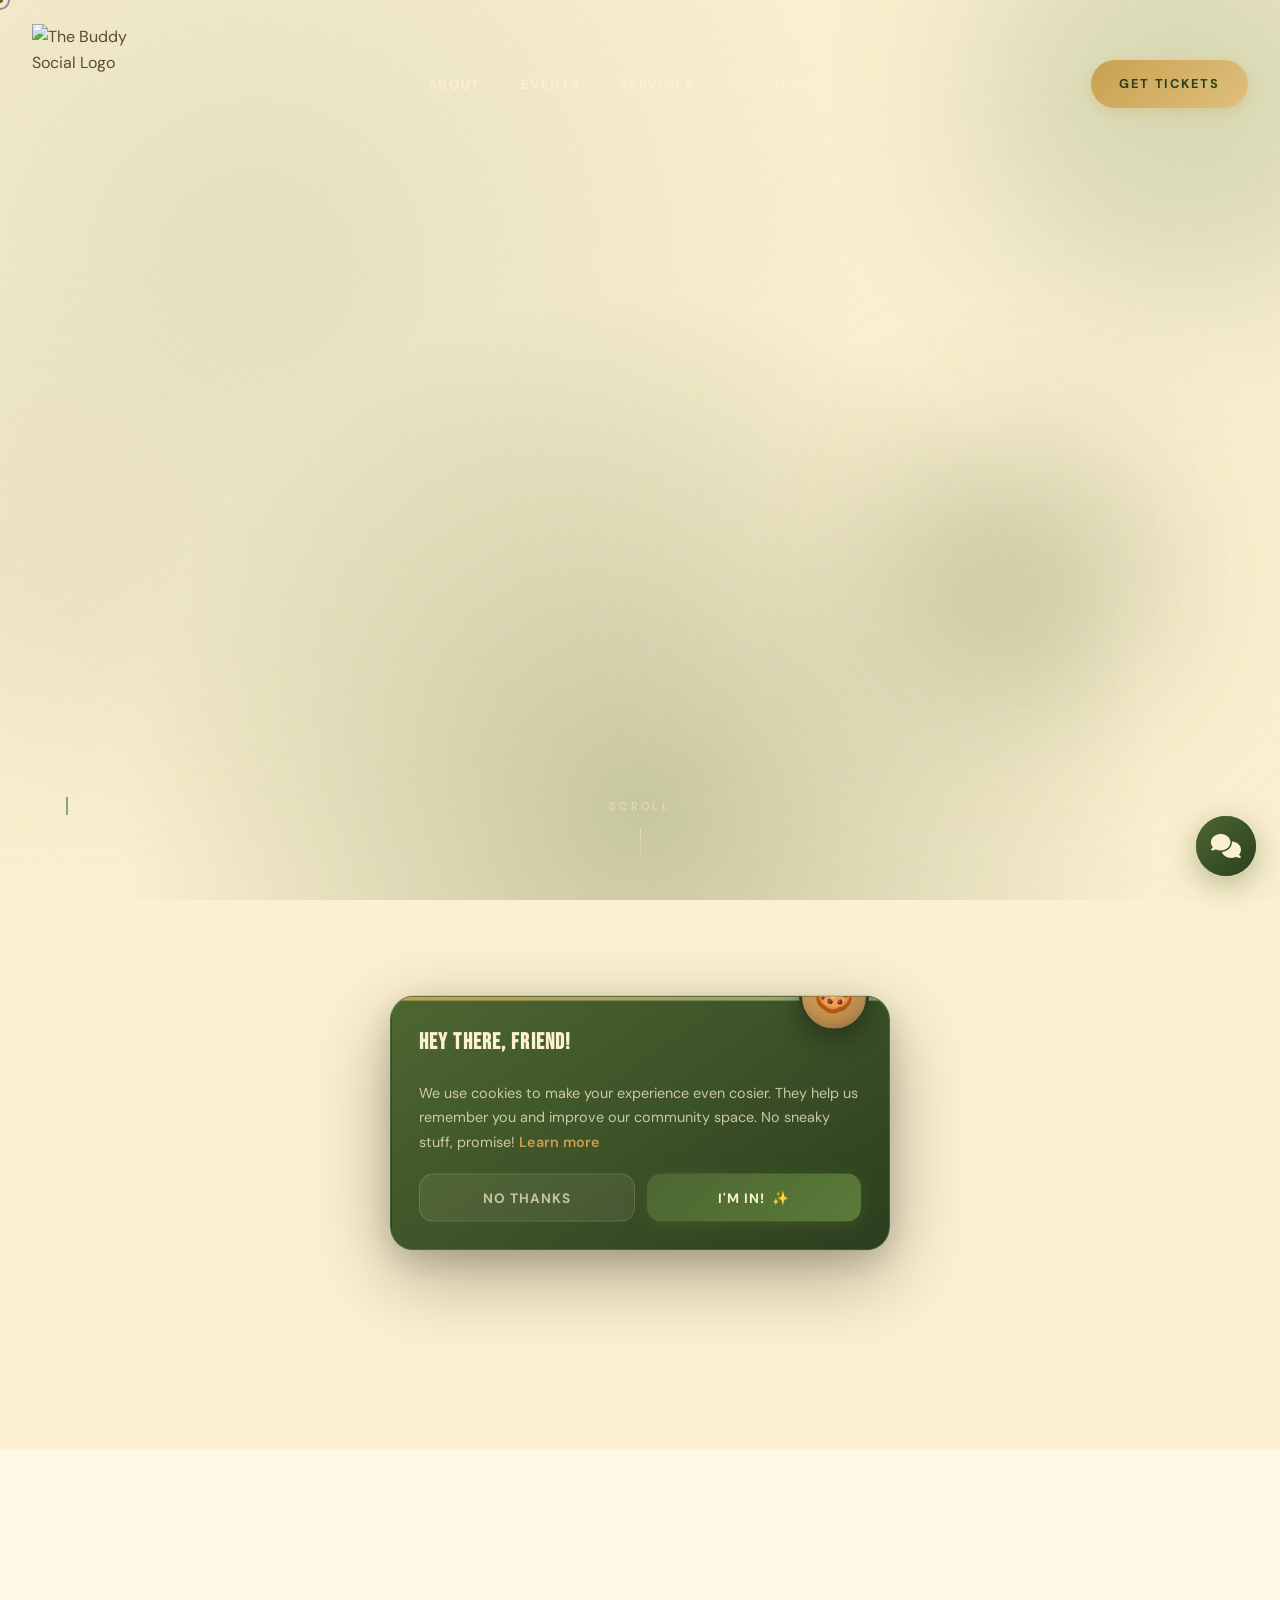
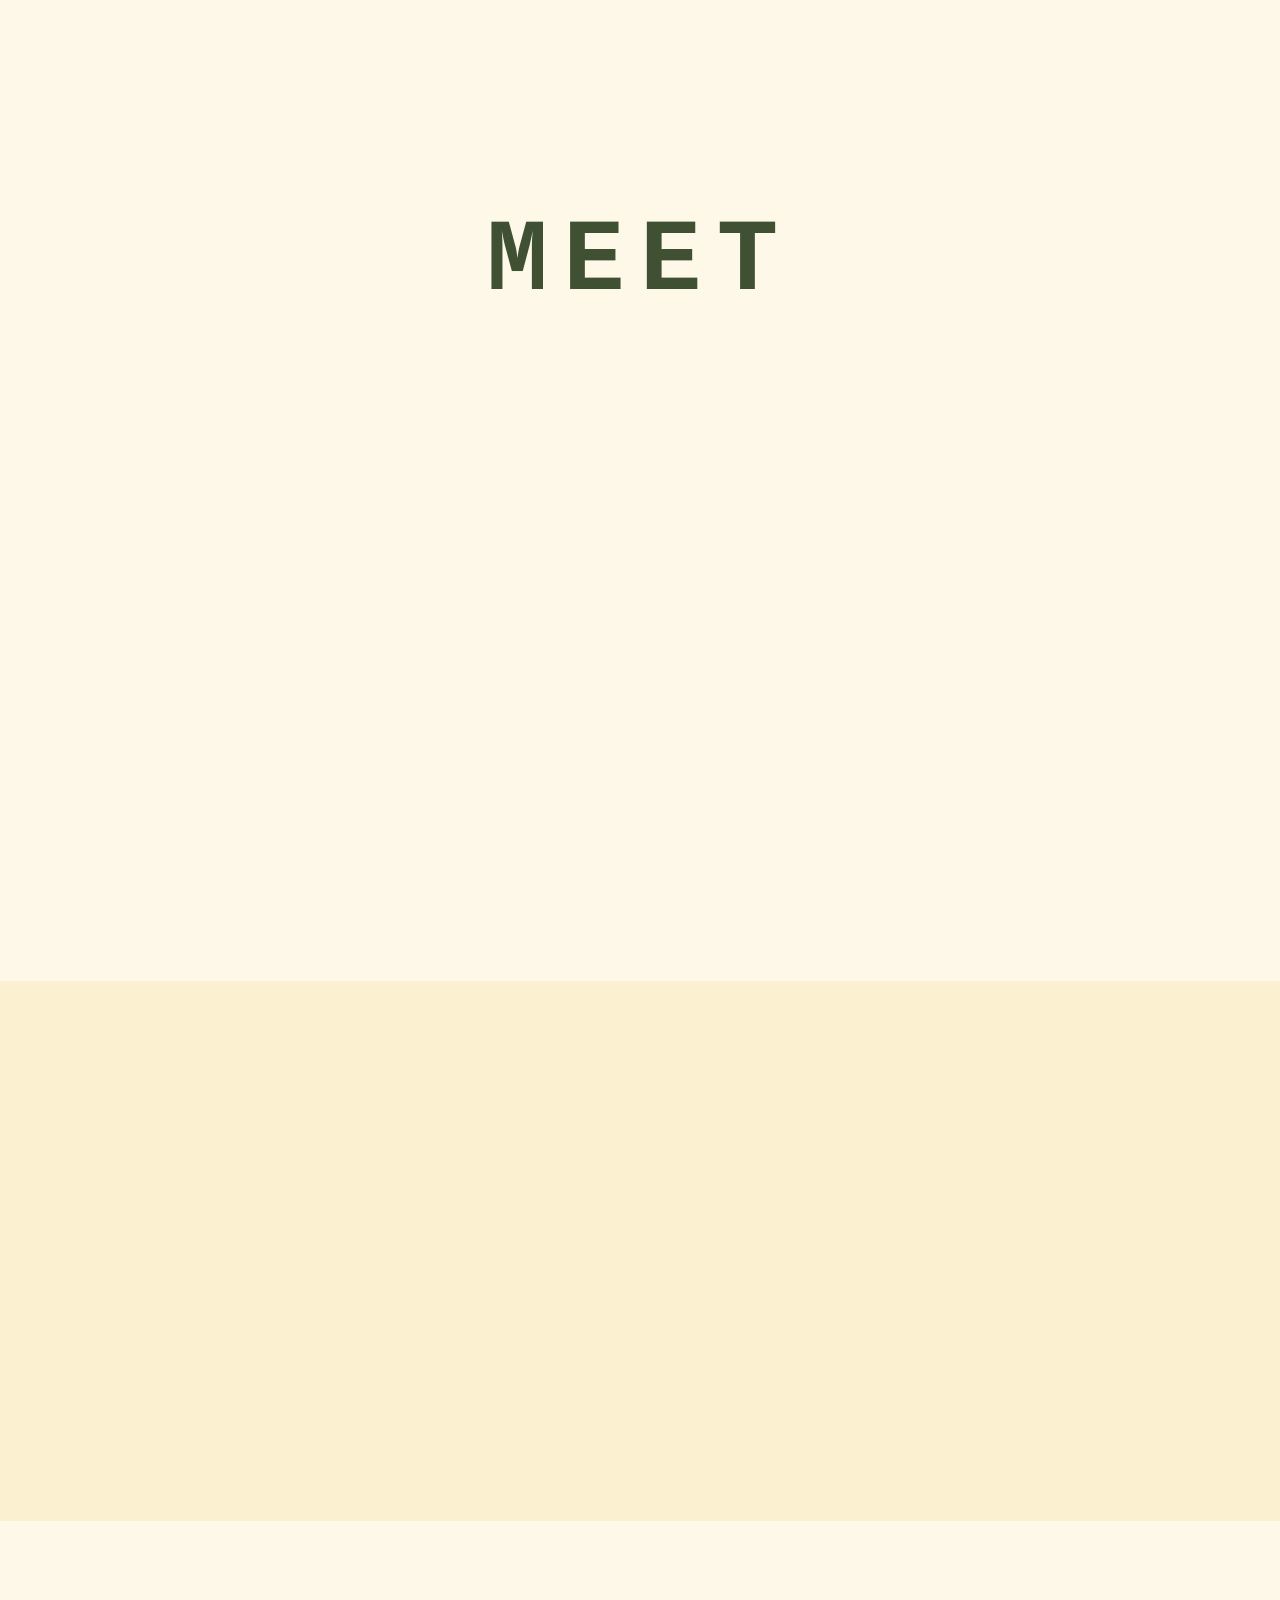
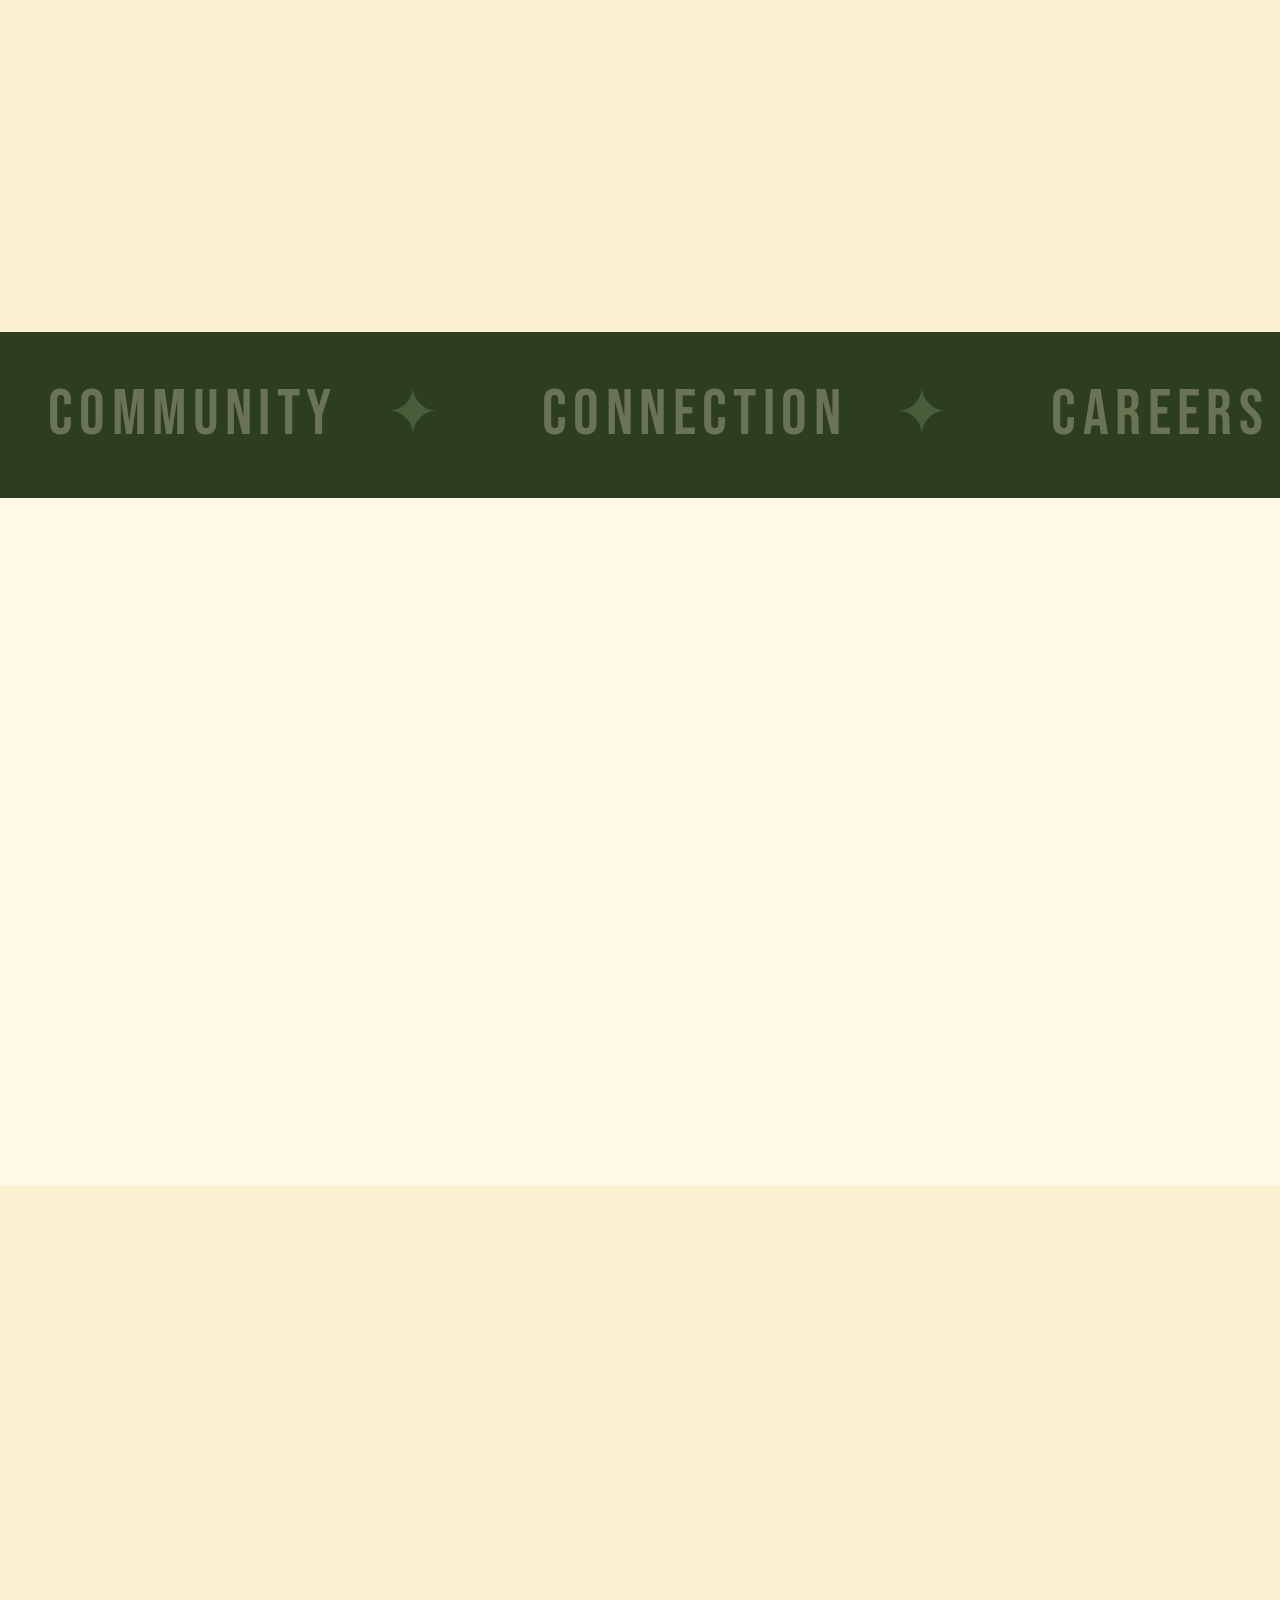
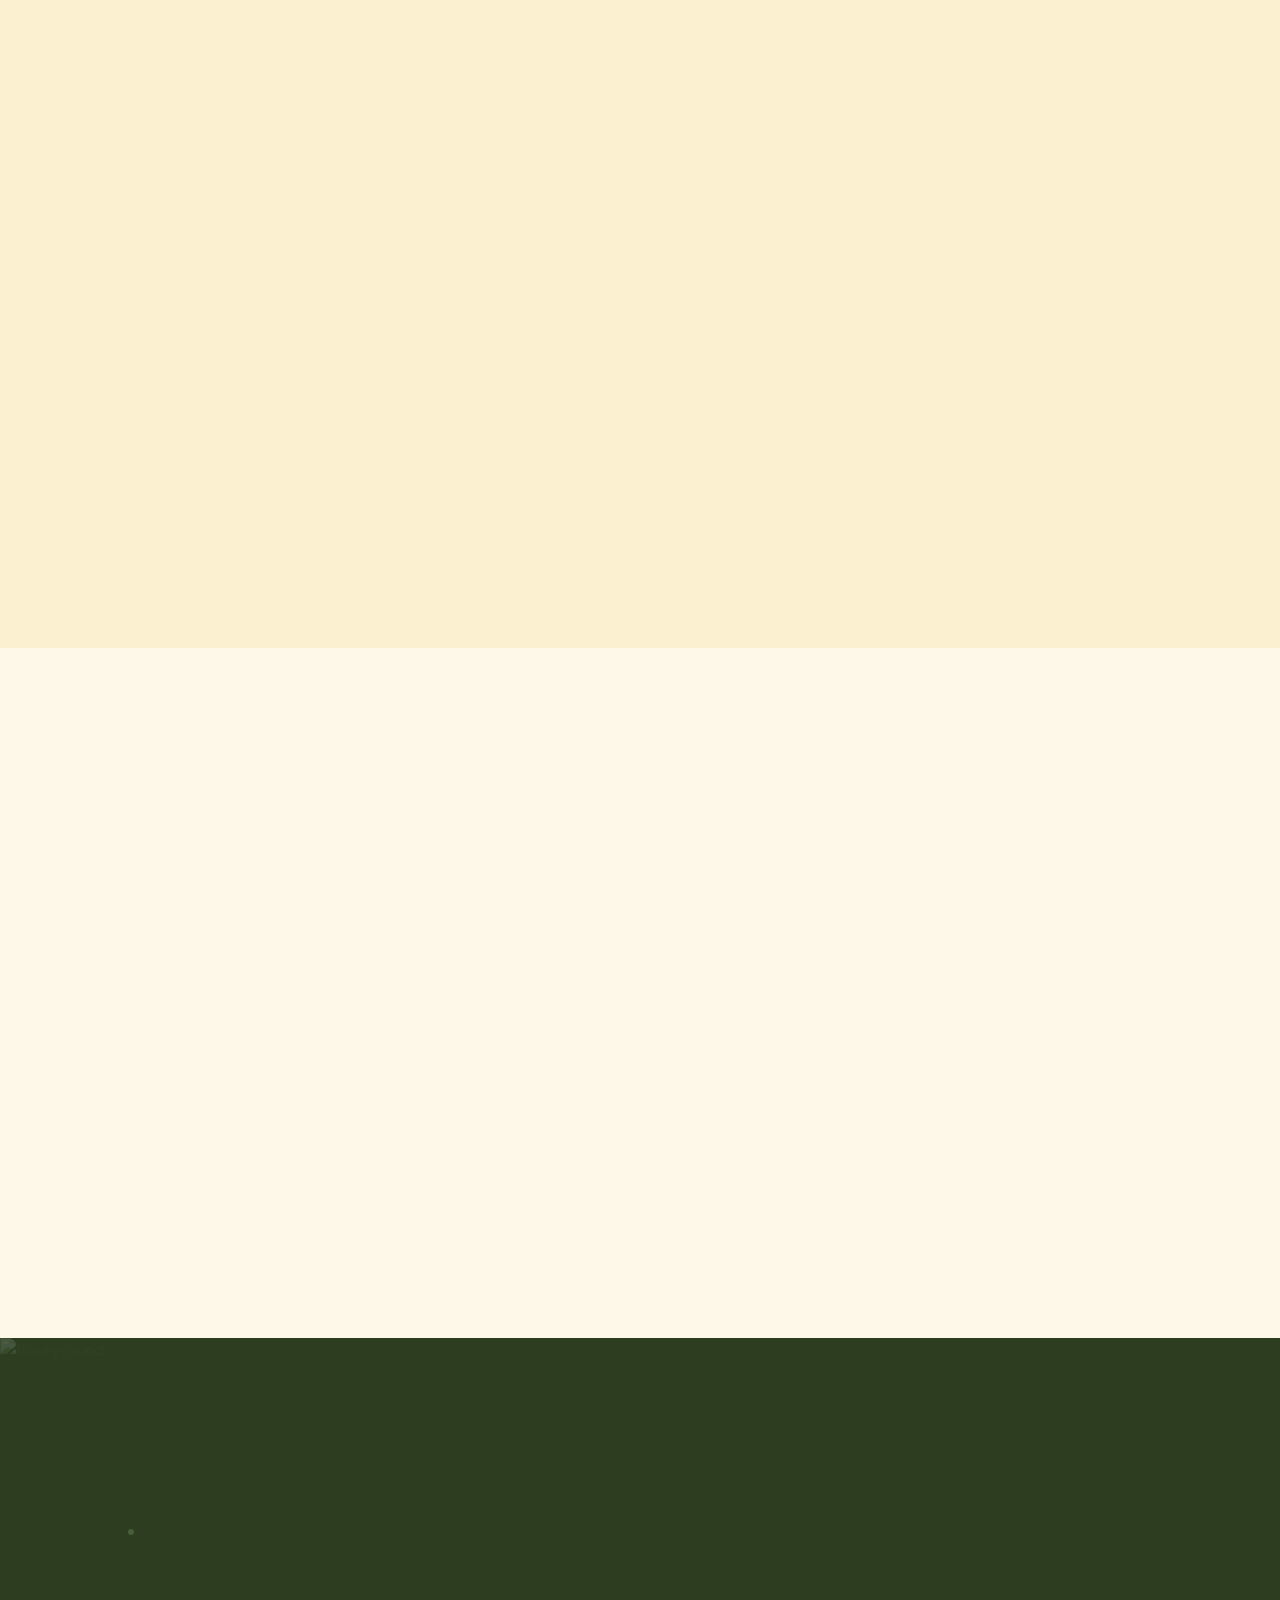
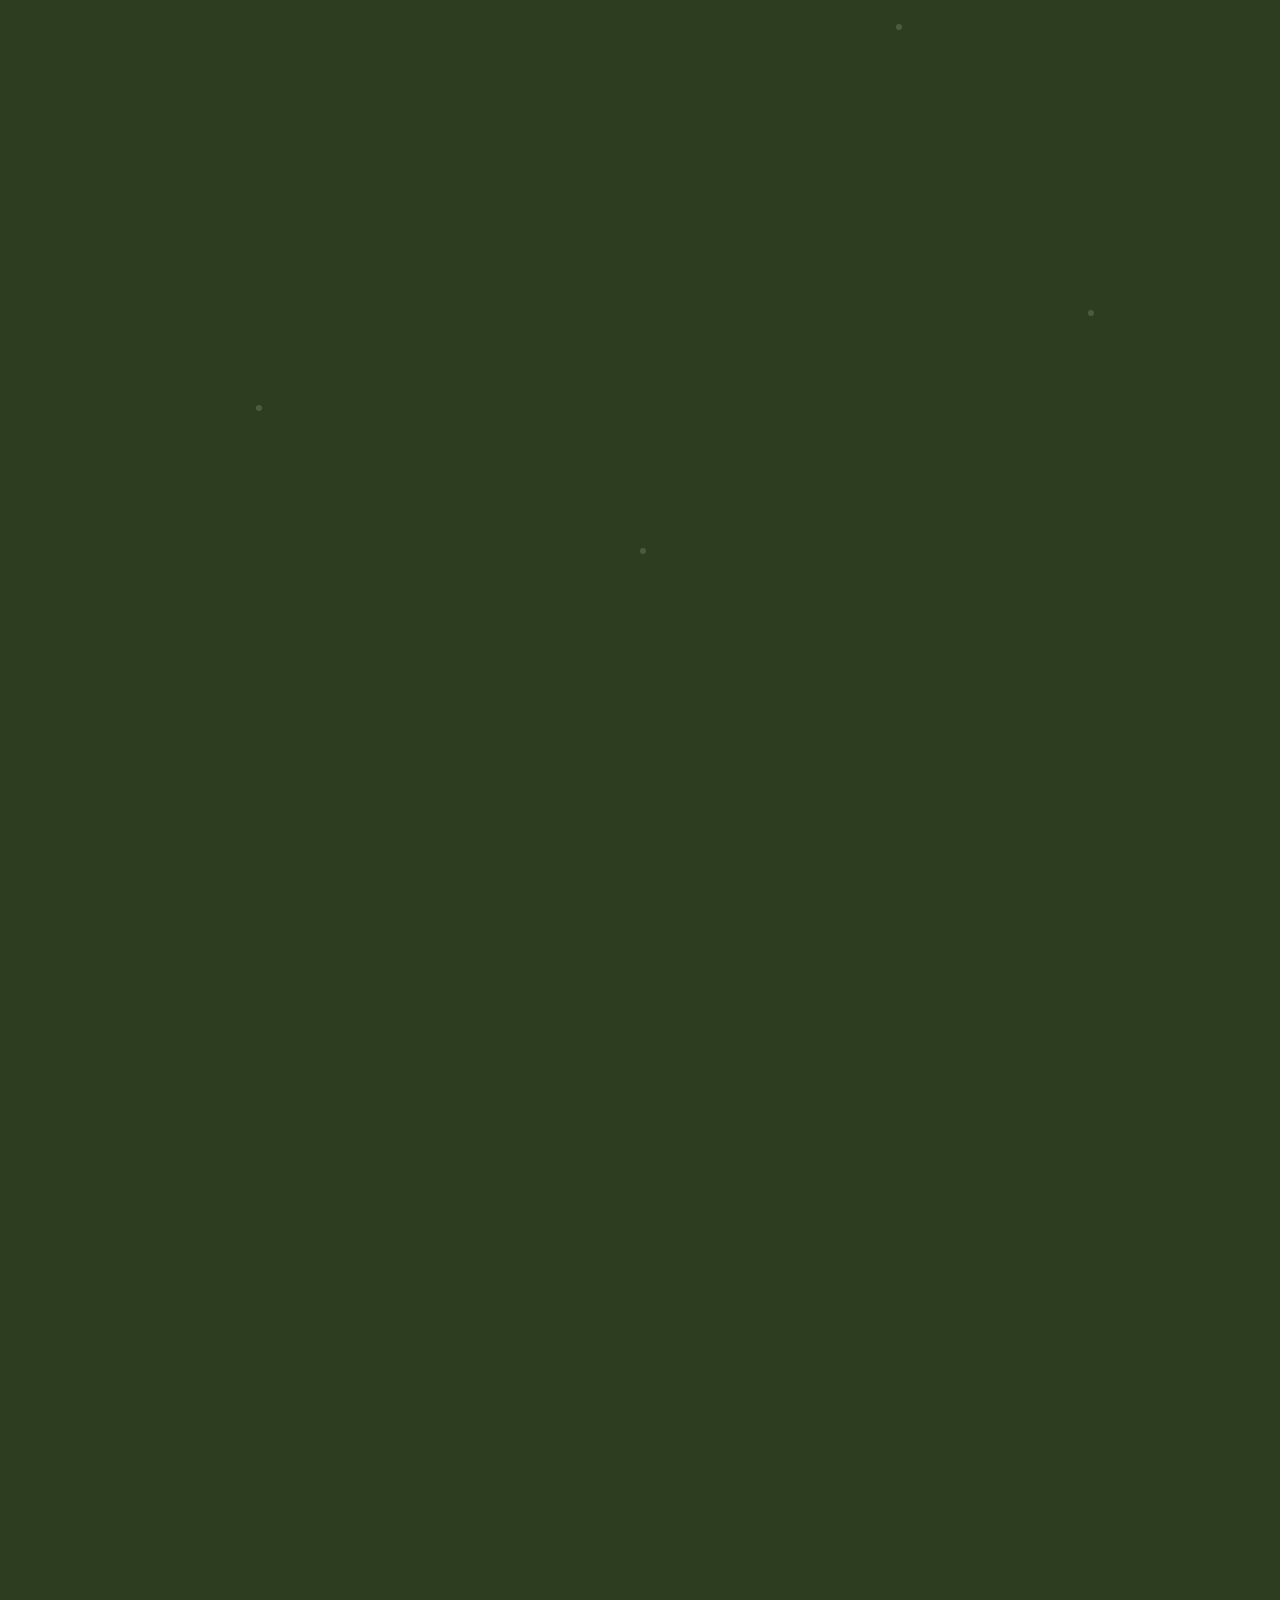
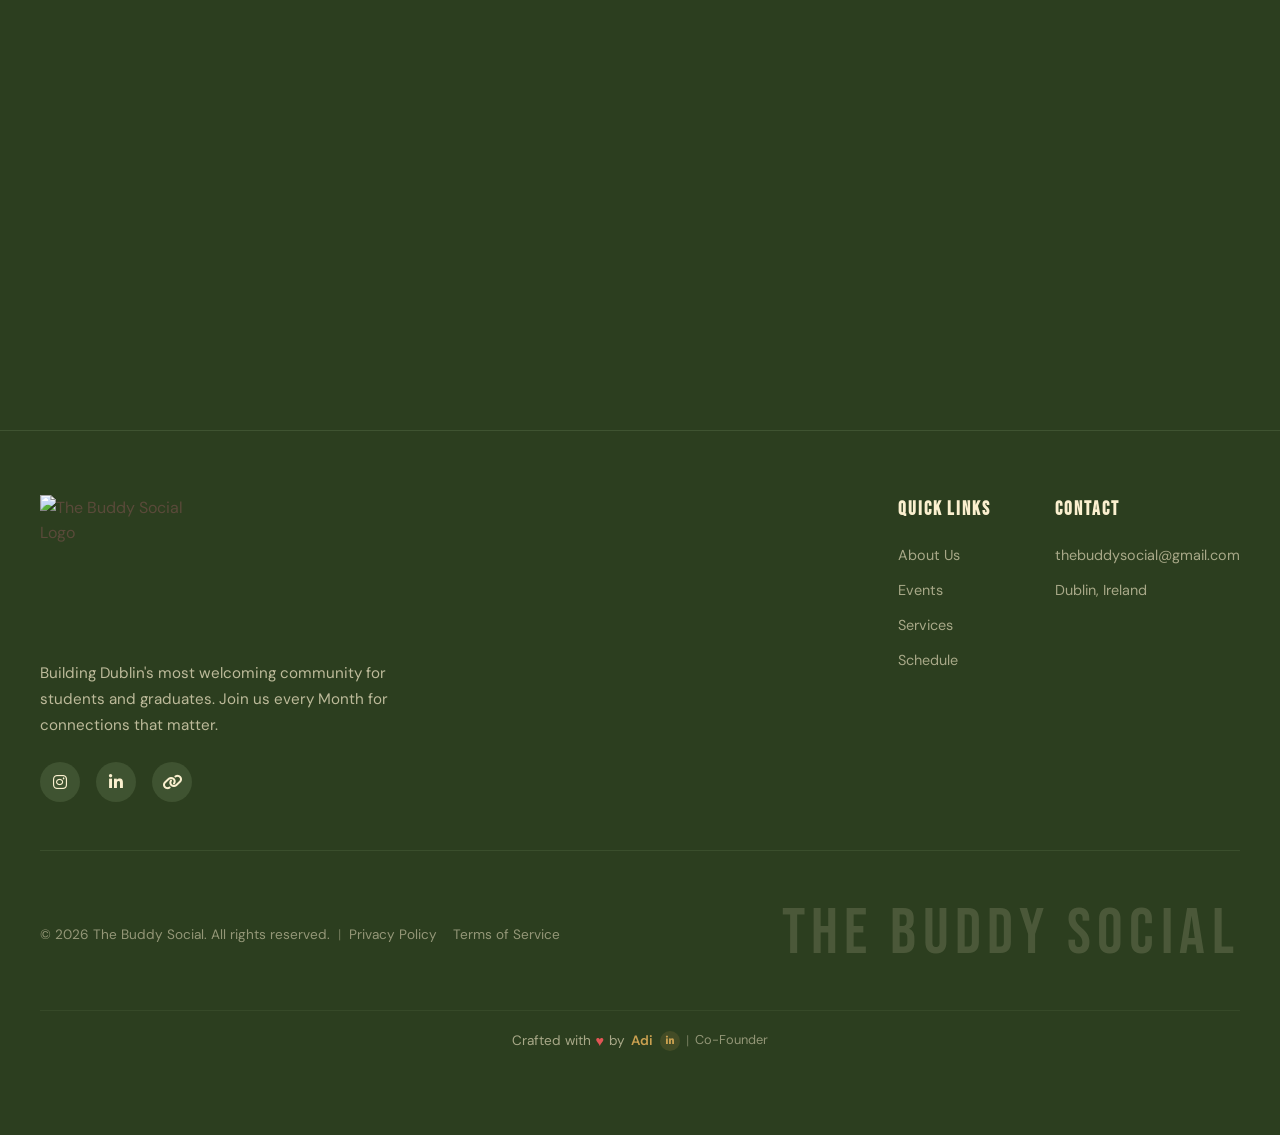
==== netlify-deploy/index.html @ c85bfa76 "## The Buddy Social Website Updates Complete! 🎉 ### ✅ New Event Updated - **Ireland 101: The Newcome" ====
<!DOCTYPE html>
<html lang="en">
<head>
  <meta charset="UTF-8">
  <meta name="viewport" content="width=device-width, initial-scale=1.0">
  <title>The Buddy Social | Dublin's Community for Students & Graduates</title>
  <meta name="description" content="Monthly events connecting students, graduates, and early-career professionals in Dublin. Join our cosy community space.">
  
  <!-- Favicon -->
  <link rel="icon" type="image/svg+xml" href="data:image/svg+xml,%3Csvg xmlns='http://www.w3.org/2000/svg' viewBox='0 0 100 100'%3E%3Crect width='100' height='100' rx='20' fill='%23fbf0cf'/%3E%3Ctext x='50' y='38' text-anchor='middle' font-family='Arial Black, sans-serif' font-size='22' font-weight='900' fill='%234d6731'%3ETHE%3C/text%3E%3Ctext x='50' y='60' text-anchor='middle' font-family='Arial Black, sans-serif' font-size='24' font-weight='900' fill='%234d6731'%3EBUDDY%3C/text%3E%3Ctext x='50' y='82' text-anchor='middle' font-family='Georgia, serif' font-style='italic' font-size='20' fill='%238ba77a'%3ESocial%3C/text%3E%3C/svg%3E">
  <link rel="apple-touch-icon" href="data:image/svg+xml,%3Csvg xmlns='http://www.w3.org/2000/svg' viewBox='0 0 100 100'%3E%3Crect width='100' height='100' rx='20' fill='%23fbf0cf'/%3E%3Ctext x='50' y='38' text-anchor='middle' font-family='Arial Black, sans-serif' font-size='22' font-weight='900' fill='%234d6731'%3ETHE%3C/text%3E%3Ctext x='50' y='60' text-anchor='middle' font-family='Arial Black, sans-serif' font-size='24' font-weight='900' fill='%234d6731'%3EBUDDY%3C/text%3E%3Ctext x='50' y='82' text-anchor='middle' font-family='Georgia, serif' font-style='italic' font-size='20' fill='%238ba77a'%3ESocial%3C/text%3E%3C/svg%3E">
  
  <!-- Preconnect to critical origins -->
  <link rel="preconnect" href="https://fonts.googleapis.com">
  <link rel="preconnect" href="https://fonts.gstatic.com" crossorigin>
  <link rel="preconnect" href="https://customer-assets.emergentagent.com" crossorigin>
  <link rel="preconnect" href="https://cdnjs.cloudflare.com" crossorigin>
  
  <!-- Preload LCP image (loading screen logo) -->
  <link rel="preload" as="image" href="https://customer-assets.emergentagent.com/job_access-tester-5/artifacts/xezg7dgx_TBS_NoBG_Cream.png" fetchpriority="high">
  
  <!-- Fonts with display=swap (already in URL) -->
  <link href="https://fonts.googleapis.com/css2?family=Bebas+Neue&family=Playfair+Display:ital,wght@0,400;0,600;1,400&family=DM+Sans:wght@400;500;600;700&display=swap" rel="stylesheet">
  
  <!-- Font Awesome - load async, non-render-blocking -->
  <link rel="stylesheet" href="https://cdnjs.cloudflare.com/ajax/libs/font-awesome/6.5.1/css/all.min.css" media="print" onload="this.media='all'">
  <noscript><link rel="stylesheet" href="https://cdnjs.cloudflare.com/ajax/libs/font-awesome/6.5.1/css/all.min.css"></noscript>
  
  <!-- GSAP deferred to end of body -->
  
  <style>
    /* ========================================
       CSS VARIABLES & ROOT
    ======================================== */
    :root {
      --green-dark: #2c3e1f;
      --green: #4d6731;
      --green-hover: #5a7a3a;
      --green-light: #8ba77a;
      --cream: #fbf0cf;
      --cream-light: #fdf8e8;
      --cream-dark: #e8d5b5;
      --brown: #5a4a3a;
      --warm-gray: #7a6a5a;
      --gold: #c9a050;
      --gold-light: #dfc07d;
      
      --font-display: 'Bebas Neue', sans-serif;
      --font-accent: 'Playfair Display', serif;
      --font-body: 'DM Sans', sans-serif;
      
      --shadow-soft: 0 4px 30px rgba(77, 103, 49, 0.08);
      --shadow-medium: 0 8px 40px rgba(77, 103, 49, 0.12);
      --shadow-strong: 0 20px 60px rgba(77, 103, 49, 0.18);
      --shadow-premium: 0 25px 80px rgba(44, 62, 31, 0.25), 0 10px 30px rgba(0, 0, 0, 0.1);
      
      --transition-fast: 0.2s cubic-bezier(0.4, 0, 0.2, 1);
      --transition-medium: 0.4s cubic-bezier(0.4, 0, 0.2, 1);
      --transition-slow: 0.8s cubic-bezier(0.4, 0, 0.2, 1);
    }

    /* ========================================
       RESET & BASE
    ======================================== */
    *, *::before, *::after {
      margin: 0;
      padding: 0;
      box-sizing: border-box;
    }

    html {
      scroll-behavior: smooth;
      font-size: 16px;
    }

    body {
      font-family: var(--font-body);
      background: var(--cream);
      color: var(--brown);
      line-height: 1.6;
      overflow-x: hidden;
      -webkit-font-smoothing: antialiased;
      cursor: none;
    }

    /* ========================================
       CUSTOM CURSOR
    ======================================== */
    .cursor {
      position: fixed;
      width: 20px;
      height: 20px;
      border: 2px solid var(--green);
      border-radius: 50%;
      pointer-events: none;
      z-index: 10000;
      transition: transform 0.15s ease, width 0.3s ease, height 0.3s ease, border-color 0.3s ease;
      transform: translate(-50%, -50%);
      mix-blend-mode: difference;
    }

    .cursor-dot {
      position: fixed;
      width: 6px;
      height: 6px;
      background: var(--green);
      border-radius: 50%;
      pointer-events: none;
      z-index: 10001;
      transform: translate(-50%, -50%);
    }

    .cursor.hover {
      width: 50px;
      height: 50px;
      border-color: var(--green-light);
      background: rgba(77, 103, 49, 0.1);
    }

    .cursor.click {
      transform: translate(-50%, -50%) scale(0.8);
    }

    /* Hide custom cursor on mobile */
    @media (max-width: 768px) {
      .cursor, .cursor-dot { display: none; }
      body { cursor: auto; }
    }

    /* ========================================
       SCROLL PROGRESS BAR
    ======================================== */
    .scroll-progress {
      position: fixed;
      top: 0;
      left: 0;
      width: 0%;
      height: 4px;
      background: linear-gradient(90deg, var(--green), var(--green-light));
      z-index: 9998;
      transition: width 0.1s linear;
    }

    /* ========================================
       MAGNETIC BUTTON EFFECT
    ======================================== */
    .magnetic-wrap {
      display: inline-block;
      position: relative;
    }

    .magnetic-area {
      position: absolute;
      inset: -50px;
      z-index: 1;
    }

    img {
      max-width: 100%;
      height: auto;
      display: block;
    }

    a {
      text-decoration: none;
      color: inherit;
    }

    /* ========================================
       CUSTOM SCROLLBAR
    ======================================== */
    ::-webkit-scrollbar {
      width: 10px;
    }
    ::-webkit-scrollbar-track {
      background: var(--cream-light);
    }
    ::-webkit-scrollbar-thumb {
      background: var(--green-light);
      border-radius: 5px;
    }
    ::-webkit-scrollbar-thumb:hover {
      background: var(--green);
    }

    /* ========================================
       FLOATING BACKGROUND SHAPES
    ======================================== */
    .floating-shapes {
      position: fixed;
      inset: 0;
      pointer-events: none;
      z-index: 0;
      overflow: hidden;
    }

    .shape {
      position: absolute;
      border-radius: 50%;
      filter: blur(80px);
      opacity: 0.3;
      animation: floatShape 20s ease-in-out infinite;
    }

    .shape-1 {
      width: 400px;
      height: 400px;
      background: var(--green-light);
      top: -100px;
      right: -100px;
      animation-delay: 0s;
    }

    .shape-2 {
      width: 300px;
      height: 300px;
      background: var(--cream-dark);
      bottom: 20%;
      left: -100px;
      animation-delay: -5s;
    }

    .shape-3 {
      width: 250px;
      height: 250px;
      background: var(--green);
      top: 50%;
      right: 10%;
      animation-delay: -10s;
    }

    @keyframes floatShape {
      0%, 100% { transform: translate(0, 0) rotate(0deg); }
      25% { transform: translate(30px, -30px) rotate(90deg); }
      50% { transform: translate(-20px, 20px) rotate(180deg); }
      75% { transform: translate(10px, -10px) rotate(270deg); }
    }

    /* ========================================
       GLITCH TEXT EFFECT
    ======================================== */
    .glitch {
      position: relative;
    }

    .glitch::before,
    .glitch::after {
      content: attr(data-text);
      position: absolute;
      top: 0;
      left: 0;
      width: 100%;
      height: 100%;
      opacity: 0;
    }

    .glitch:hover::before {
      animation: glitch-1 0.3s linear infinite;
      color: var(--green-light);
      z-index: -1;
      opacity: 0.8;
    }

    .glitch:hover::after {
      animation: glitch-2 0.3s linear infinite;
      color: var(--cream);
      z-index: -2;
      opacity: 0.8;
    }

    @keyframes glitch-1 {
      0% { clip-path: inset(20% 0 60% 0); transform: translate(-3px, 0); }
      20% { clip-path: inset(60% 0 20% 0); transform: translate(3px, 0); }
      40% { clip-path: inset(40% 0 40% 0); transform: translate(-3px, 0); }
      60% { clip-path: inset(80% 0 10% 0); transform: translate(3px, 0); }
      80% { clip-path: inset(10% 0 80% 0); transform: translate(-3px, 0); }
      100% { clip-path: inset(20% 0 60% 0); transform: translate(3px, 0); }
    }

    @keyframes glitch-2 {
      0% { clip-path: inset(60% 0 20% 0); transform: translate(3px, 0); }
      20% { clip-path: inset(20% 0 60% 0); transform: translate(-3px, 0); }
      40% { clip-path: inset(80% 0 10% 0); transform: translate(3px, 0); }
      60% { clip-path: inset(40% 0 40% 0); transform: translate(-3px, 0); }
      80% { clip-path: inset(10% 0 80% 0); transform: translate(3px, 0); }
      100% { clip-path: inset(60% 0 20% 0); transform: translate(-3px, 0); }
    }

    /* ========================================
       3D TILT EFFECT FOR CARDS
    ======================================== */
    .tilt-card {
      transform-style: preserve-3d;
      perspective: 1000px;
    }

    .tilt-card-inner {
      transition: transform 0.5s ease;
      transform-style: preserve-3d;
    }

    .tilt-card .tilt-shine {
      position: absolute;
      inset: 0;
      background: linear-gradient(
        135deg,
        rgba(255, 255, 255, 0) 0%,
        rgba(255, 255, 255, 0.2) 50%,
        rgba(255, 255, 255, 0) 100%
      );
      opacity: 0;
      transition: opacity 0.5s ease;
      pointer-events: none;
      border-radius: inherit;
    }

    .tilt-card:hover .tilt-shine {
      opacity: 1;
    }

    /* ========================================
       RIPPLE CLICK EFFECT
    ======================================== */
    .ripple {
      position: absolute;
      border-radius: 50%;
      background: rgba(139, 167, 122, 0.4);
      transform: scale(0);
      animation: rippleEffect 0.6s linear;
      pointer-events: none;
    }

    @keyframes rippleEffect {
      to {
        transform: scale(4);
        opacity: 0;
      }
    }

    /* ========================================
       TEXT REVEAL ANIMATION
    ======================================== */
    .text-reveal {
      overflow: hidden;
    }

    .text-reveal-inner {
      display: inline-block;
      transform: translateY(100%);
      transition: transform 0.8s cubic-bezier(0.77, 0, 0.175, 1);
    }

    .text-reveal.active .text-reveal-inner {
      transform: translateY(0);
    }

    /* Staggered letter animation */
    .split-text .char {
      display: inline-block;
      opacity: 0;
      transform: translateY(50px) rotate(10deg);
    }

    .split-text.animate .char {
      animation: charReveal 0.6s cubic-bezier(0.68, -0.55, 0.265, 1.55) forwards;
    }

    @keyframes charReveal {
      to {
        opacity: 1;
        transform: translateY(0) rotate(0deg);
      }
    }

    /* ========================================
       MARQUEE TEXT
    ======================================== */
    .marquee-container {
      overflow: hidden;
      white-space: nowrap;
      padding: 2rem 0;
      background: var(--green-dark);
    }

    .marquee-content {
      display: inline-flex;
      animation: marquee 25s linear infinite;
    }

    .marquee-content span {
      font-family: var(--font-display);
      font-size: clamp(2rem, 6vw, 4rem);
      color: var(--cream);
      opacity: 0.3;
      padding: 0 3rem;
      text-transform: uppercase;
      letter-spacing: 0.1em;
    }

    .marquee-content span::after {
      content: '✦';
      margin-left: 3rem;
      color: var(--green-light);
    }

    @keyframes marquee {
      0% { transform: translateX(0); }
      100% { transform: translateX(-50%); }
    }

    .marquee-container:hover .marquee-content {
      animation-play-state: paused;
    }

    /* ========================================
       IMAGE ZOOM ON SCROLL
    ======================================== */
    .zoom-on-scroll {
      overflow: hidden;
    }

    .zoom-on-scroll img {
      transition: transform 1s cubic-bezier(0.25, 0.46, 0.45, 0.94);
    }

    /* ========================================
       LOADING SCREEN
    ======================================== */
    #loading-screen {
      position: fixed;
      inset: 0;
      z-index: 9999;
      background: var(--green-dark);
      display: flex;
      flex-direction: column;
      align-items: center;
      justify-content: center;
      transition: opacity 0.6s ease, visibility 0.6s ease;
    }

    #loading-screen.hidden {
      opacity: 0;
      visibility: hidden;
    }

    #loading-logo-container {
      position: relative;
      width: 280px;
      height: auto;
      margin-bottom: 2rem;
    }

    #loading-logo-gray {
      width: 100%;
      height: auto;
      object-fit: contain;
      filter: grayscale(1) brightness(0.4);
    }

    #loading-logo-color {
      position: absolute;
      top: 0;
      left: 0;
      width: 100%;
      height: auto;
      object-fit: contain;
      clip-path: inset(100% 0 0 0);
      animation: logoReveal 1s ease-out forwards;
    }

    @keyframes logoReveal {
      to { clip-path: inset(0 0 0 0); }
    }

    #loading-text {
      font-family: var(--font-display);
      font-size: 1.2rem;
      letter-spacing: 0.4em;
      color: var(--cream);
      margin-bottom: 1.5rem;
      opacity: 0.8;
    }

    #loading-bar-container {
      width: 200px;
      height: 3px;
      background: rgba(251, 240, 207, 0.2);
      border-radius: 3px;
      overflow: hidden;
    }

    #loading-bar {
      height: 100%;
      width: 0%;
      background: linear-gradient(90deg, var(--green-light), var(--cream));
      border-radius: 3px;
      animation: loadingProgress 1s ease-out forwards;
    }

    @keyframes loadingProgress {
      to { width: 100%; }
    }

    /* ========================================
       MAIN CONTENT
    ======================================== */
    #main-content {
      opacity: 0;
      transition: opacity 0.8s ease;
    }

    #main-content.visible {
      opacity: 1;
    }

    /* ========================================
       NAVIGATION
    ======================================== */
    .nav {
      position: absolute;
      top: 0;
      left: 0;
      right: 0;
      z-index: 1000;
      padding: 1.5rem 2rem;
      display: flex;
      justify-content: space-between;
      align-items: center;
      background: transparent;
    }

    .nav-logo {
      width: 120px;
      height: auto;
      transition: transform var(--transition-fast);
    }

    .nav-logo:hover {
      transform: scale(1.05);
    }

    .nav-links {
      display: flex;
      gap: 2.5rem;
      list-style: none;
    }

    .nav-links a {
      font-family: var(--font-body);
      font-size: 0.85rem;
      font-weight: 600;
      letter-spacing: 0.1em;
      text-transform: uppercase;
      color: var(--cream);
      position: relative;
      padding: 0.5rem 0;
      transition: color var(--transition-fast);
    }

    .nav-links a::after {
      content: '';
      position: absolute;
      bottom: 0;
      left: 0;
      width: 0;
      height: 2px;
      background: var(--green-light);
      transition: width var(--transition-medium);
    }

    .nav-links a:hover::after {
      width: 100%;
    }

    .nav-cta {
      font-family: var(--font-body);
      font-size: 0.8rem;
      font-weight: 700;
      letter-spacing: 0.15em;
      text-transform: uppercase;
      padding: 0.85rem 1.75rem;
      background: linear-gradient(135deg, var(--gold) 0%, var(--gold-light) 100%);
      color: var(--green-dark);
      border-radius: 50px;
      transition: all var(--transition-fast);
      box-shadow: 0 4px 15px rgba(201, 160, 80, 0.3);
    }

    .nav-cta:hover {
      background: linear-gradient(135deg, var(--gold-light) 0%, var(--gold) 100%);
      transform: translateY(-2px);
      box-shadow: 0 8px 25px rgba(201, 160, 80, 0.45);
    }

    .nav-cta:active {
      transform: scale(0.97);
    }

    /* Mobile Nav Toggle */
    .nav-toggle {
      display: none;
      flex-direction: column;
      gap: 5px;
      cursor: pointer;
      padding: 0.5rem;
    }

    .nav-toggle span {
      width: 25px;
      height: 2px;
      background: var(--cream);
      transition: all var(--transition-fast);
    }

    @media (max-width: 768px) {
      .nav-links {
        display: none;
        position: absolute;
        top: 100%;
        left: 0;
        right: 0;
        flex-direction: column;
        background: rgba(44, 62, 31, 0.98);
        backdrop-filter: blur(20px);
        padding: 1.5rem 2rem;
        gap: 0;
        box-shadow: var(--shadow-medium);
      }
      
      .nav-links.active {
        display: flex;
      }
      
      .nav-links li {
        padding: 1rem 0;
        border-bottom: 1px solid rgba(139, 167, 122, 0.2);
      }
      
      .nav-links li:last-child {
        border-bottom: none;
      }
      
      .nav-links a {
        color: var(--cream) !important;
        font-size: 1rem;
      }
      
      .nav-cta {
        display: none;
      }
      
      .nav-toggle {
        display: flex;
        z-index: 100;
      }
      
      .nav-toggle.active span:nth-child(1) {
        transform: rotate(45deg) translate(5px, 5px);
      }
      
      .nav-toggle.active span:nth-child(2) {
        opacity: 0;
      }
      
      .nav-toggle.active span:nth-child(3) {
        transform: rotate(-45deg) translate(5px, -5px);
      }
      
      .hero-content {
        padding: 0 1.5rem 4rem;
      }
    }

    /* ========================================
       SECTION 1: HERO
    ======================================== */
    #section-hero {
      position: relative;
      min-height: 100vh;
      overflow: hidden;
      display: flex;
      align-items: flex-end;
    }

    .hero-bg {
      position: absolute;
      inset: 0;
    }

    .hero-bg video {
      width: 100%;
      height: 100%;
      object-fit: cover;
      filter: brightness(0.4) sepia(0.1) saturate(0.9);
    }

    .hero-bg img {
      width: 100%;
      height: 100%;
      object-fit: cover;
      filter: brightness(0.35) sepia(0.15) saturate(0.8);
      transform: scale(1.1);
      transition: transform 10s ease;
    }

    #section-hero:hover .hero-bg img {
      transform: scale(1);
    }

    .hero-overlay {
      position: absolute;
      inset: 0;
      background: 
        radial-gradient(circle at 20% 30%, rgba(139, 167, 122, 0.2) 0%, transparent 50%),
        radial-gradient(circle at 80% 60%, rgba(251, 240, 207, 0.1) 0%, transparent 40%),
        radial-gradient(circle at 50% 90%, rgba(77, 103, 49, 0.3) 0%, transparent 50%);
      pointer-events: none;
    }

    /* Grain texture overlay */
    .hero-grain {
      position: absolute;
      inset: 0;
      background-image: url("data:image/svg+xml,%3Csvg viewBox='0 0 400 400' xmlns='http://www.w3.org/2000/svg'%3E%3Cfilter id='noiseFilter'%3E%3CfeTurbulence type='fractalNoise' baseFrequency='0.9' numOctaves='4' stitchTiles='stitch'/%3E%3C/filter%3E%3Crect width='100%25' height='100%25' filter='url(%23noiseFilter)'/%3E%3C/svg%3E");
      opacity: 0.03;
      pointer-events: none;
    }

    .hero-content {
      position: relative;
      z-index: 10;
      padding: 0 4rem 5rem;
      max-width: 900px;
    }

    .hero-subtitle {
      font-family: var(--font-body);
      font-size: 0.85rem;
      font-weight: 600;
      letter-spacing: 0.4em;
      text-transform: uppercase;
      color: var(--green-light);
      margin-bottom: 1rem;
      opacity: 0;
      transform: translateY(20px);
    }

    .hero-title {
      font-family: var(--font-display);
      line-height: 0.85;
      margin-bottom: 1.5rem;
    }

    .hero-title span {
      display: block;
      opacity: 0;
      transform: translateY(80px);
    }

    .hero-line1 {
      font-size: clamp(4rem, 14vw, 12rem);
      color: var(--cream);
      text-shadow: 0 4px 30px rgba(0, 0, 0, 0.3);
    }

    .hero-line2 {
      font-size: clamp(4rem, 14vw, 12rem);
      color: var(--green-light);
      text-shadow: 0 4px 30px rgba(139, 167, 122, 0.3);
    }

    .hero-tagline {
      font-family: var(--font-body);
      font-size: 1.2rem;
      font-weight: 400;
      color: var(--cream);
      opacity: 0.9;
      max-width: 450px;
      opacity: 0;
      transform: translateY(20px);
    }

    .hero-typed {
      margin-top: 0.75rem;
      height: 1.5rem;
      overflow: hidden;
    }

    .hero-typed span {
      font-family: var(--font-accent);
      font-style: italic;
      font-size: 1rem;
      color: var(--green-light);
    }

    .typed-cursor {
      display: inline-block;
      width: 2px;
      height: 1.1em;
      background: var(--green-light);
      margin-left: 2px;
      animation: blink 0.8s infinite;
    }

    @keyframes blink {
      0%, 50% { opacity: 1; }
      51%, 100% { opacity: 0; }
    }

    /* Scroll Indicator */
    .scroll-indicator {
      position: absolute;
      bottom: 2rem;
      left: 50%;
      transform: translateX(-50%);
      z-index: 10;
      display: flex;
      flex-direction: column;
      align-items: center;
      gap: 0.75rem;
      opacity: 0;
      animation: fadeIn 1s ease 2.5s forwards;
    }

    @keyframes fadeIn {
      to { opacity: 0.6; }
    }

    .scroll-indicator span {
      font-family: var(--font-body);
      font-size: 0.7rem;
      letter-spacing: 0.3em;
      text-transform: uppercase;
      color: var(--cream);
    }

    .scroll-line {
      width: 1px;
      height: 40px;
      background: linear-gradient(to bottom, var(--cream), transparent);
      animation: scrollPulse 2s ease-in-out infinite;
    }

    @keyframes scrollPulse {
      0%, 100% { transform: scaleY(1); opacity: 0.6; }
      50% { transform: scaleY(0.5); opacity: 0.3; }
    }

    /* ========================================
       SECTION 2: EVENT PHOTOS
    ======================================== */
    #section-photos {
      padding: 6rem 2rem;
      background: var(--cream);
      overflow: hidden;
    }

    .photos-grid {
      display: flex;
      flex-wrap: wrap;
      justify-content: center;
      gap: 1.5rem;
      max-width: 1400px;
      margin: 0 auto;
    }

    .photo-card {
      position: relative;
      width: calc(50% - 1rem);
      border-radius: 16px;
      overflow: hidden;
      box-shadow: var(--shadow-soft);
      cursor: pointer;
      transition: all var(--transition-medium);
    }

    .photo-card:nth-child(1) { aspect-ratio: 3/4; }
    .photo-card:nth-child(2) { aspect-ratio: 3/4.5; margin-top: 2rem; }
    .photo-card:nth-child(3) { aspect-ratio: 3/5; }
    .photo-card:nth-child(4) { aspect-ratio: 3/4.5; margin-top: 2rem; }
    .photo-card:nth-child(5) { aspect-ratio: 3/4; }

    @media (min-width: 1024px) {
      .photo-card {
        width: 17%;
      }
      .photo-card:nth-child(2),
      .photo-card:nth-child(4) {
        margin-top: 3rem;
      }
    }

    .photo-card img {
      width: 100%;
      height: 100%;
      object-fit: cover;
      filter: sepia(0.1) saturate(0.9);
      transition: transform var(--transition-slow), filter var(--transition-medium);
    }

    .photo-card::before {
      content: '';
      position: absolute;
      inset: 0;
      background: linear-gradient(to top, rgba(77, 103, 49, 0.4), transparent 50%);
      opacity: 0;
      transition: opacity var(--transition-medium);
      z-index: 1;
    }

    .photo-card:hover {
      transform: translateY(-8px);
      box-shadow: var(--shadow-strong);
    }

    .photo-card:hover img {
      transform: scale(1.1);
      filter: sepia(0) saturate(1.1);
    }

    .photo-card:hover::before {
      opacity: 1;
    }

    /* ========================================
       SECTION 3: PRESENTED BY
    ======================================== */
    #section-presented {
      padding: 6rem 2rem 8rem;
      background: var(--cream-light);
    }

    .presented-container {
      max-width: 1200px;
      margin: 0 auto;
    }

    .presented-header {
      margin-bottom: 3rem;
    }

    .presented-label {
      font-family: var(--font-body);
      font-size: 0.85rem;
      font-weight: 600;
      letter-spacing: 0.4em;
      text-transform: uppercase;
      color: var(--warm-gray);
      margin-bottom: 1rem;
      display: none;
    }

    .presented-title {
      font-family: var(--font-display);
      line-height: 0.95;
      text-align: center;
    }

    .presented-title span {
      display: block;
    }

    .presented-title .line-slainte {
      font-size: clamp(5rem, 14vw, 11rem);
      color: var(--green);
      letter-spacing: 0.02em;
    }

    .presented-title .line-connections {
      font-family: var(--font-accent);
      font-style: italic;
      font-size: clamp(1.8rem, 5vw, 4.5rem);
      color: var(--green-light);
      margin-top: -0.5rem;
      margin-bottom: 0.5rem;
    }

    .presented-title .line-meet {
      font-family: 'Courier New', monospace;
      font-size: clamp(2.5rem, 8vw, 7.5rem);
      color: var(--green-dark);
      letter-spacing: 0.15em;
      opacity: 0.9;
    }

    .presented-title .line-tbs {
      font-size: clamp(3rem, 10vw, 8.5rem);
      color: var(--green);
      letter-spacing: 0.04em;
    }

    .presented-content {
      display: flex;
      flex-direction: column;
      gap: 3rem;
    }

    @media (min-width: 1024px) {
      .presented-content {
        flex-direction: row;
        gap: 4rem;
        align-items: flex-start;
      }
    }

    .video-wrapper {
      position: relative;
      width: 100%;
      aspect-ratio: 16/10;
      border-radius: 20px;
      overflow: hidden;
      box-shadow: var(--shadow-strong);
      cursor: pointer;
    }

    @media (min-width: 1024px) {
      .video-wrapper {
        width: 55%;
      }
    }

    .video-wrapper video {
      width: 100%;
      height: 100%;
      object-fit: cover;
    }

    .video-wrapper img {
      width: 100%;
      height: 100%;
      object-fit: cover;
      filter: grayscale(0.5) sepia(0.1);
      transition: filter var(--transition-medium);
    }

    .video-wrapper:hover img {
      filter: grayscale(0) sepia(0);
    }

    .video-overlay {
      position: absolute;
      inset: 0;
      background: rgba(77, 103, 49, 0.25);
      display: flex;
      align-items: center;
      justify-content: center;
      transition: opacity 0.4s ease, background 0.3s ease;
    }

    .video-wrapper:hover .video-overlay {
      background: rgba(77, 103, 49, 0.15);
    }

    .play-btn {
      width: 80px;
      height: 80px;
      border-radius: 50%;
      background: var(--cream);
      display: flex;
      align-items: center;
      justify-content: center;
      cursor: pointer;
      transition: all var(--transition-fast);
      box-shadow: 0 10px 40px rgba(0, 0, 0, 0.2);
    }

    .play-btn i {
      font-size: 1.5rem;
      color: var(--green);
      margin-left: 4px;
    }

    .play-btn:hover {
      transform: scale(1.1);
      box-shadow: 0 15px 50px rgba(0, 0, 0, 0.25);
    }

    .play-btn:active {
      transform: scale(0.95);
    }

    .presented-text {
      flex: 1;
    }

    .presented-text p {
      font-size: 1.1rem;
      line-height: 1.8;
      color: var(--brown);
      margin-bottom: 2rem;
    }

    /* Buttons - Premium Style */
    .btn-primary {
      display: inline-flex;
      align-items: center;
      gap: 0.75rem;
      padding: 1.1rem 2.25rem;
      background: linear-gradient(135deg, var(--green) 0%, var(--green-dark) 100%);
      color: var(--cream);
      font-family: var(--font-body);
      font-size: 0.85rem;
      font-weight: 700;
      letter-spacing: 0.15em;
      text-transform: uppercase;
      border-radius: 50px;
      border: none;
      cursor: pointer;
      transition: all var(--transition-fast);
      box-shadow: 0 4px 20px rgba(77, 103, 49, 0.3), inset 0 1px 0 rgba(255, 255, 255, 0.1);
      position: relative;
    }

    .btn-primary::after {
      content: '';
      position: absolute;
      inset: -2px;
      border-radius: 52px;
      background: linear-gradient(135deg, var(--gold-light), var(--gold), var(--gold-light));
      z-index: -1;
      opacity: 0;
      transition: opacity var(--transition-fast);
    }

    .btn-primary:hover {
      background: linear-gradient(135deg, var(--green-hover) 0%, var(--green) 100%);
      transform: translateY(-3px);
      box-shadow: 0 8px 30px rgba(77, 103, 49, 0.4), inset 0 1px 0 rgba(255, 255, 255, 0.15);
    }

    .btn-primary:hover::after {
      opacity: 1;
    }

    .btn-primary:active {
      transform: scale(0.97);
    }

    .btn-primary i {
      transition: transform var(--transition-fast);
    }

    .btn-primary:hover i {
      transform: translateX(4px);
    }

    /* ========================================
       SECTION 4: EVENT TICKETS
    ======================================== */
    #section-tickets {
      padding: 6rem 2rem 8rem;
      background: var(--cream);
      overflow: hidden;
    }

    .tickets-container {
      max-width: 1200px;
      margin: 0 auto;
    }

    .tickets-grid {
      display: flex;
      flex-direction: column;
      gap: 1.5rem;
      align-items: center;
    }

    @media (min-width: 1024px) {
      .tickets-grid {
        flex-direction: row;
        justify-content: center;
        gap: 2.5rem;
      }
    }

    .ticket {
      width: 100%;
      max-width: 380px;
      padding: 1.5rem 2rem;
      border-radius: 16px;
      position: relative;
      transition: all var(--transition-medium);
      cursor: pointer;
      box-shadow: 0 10px 40px rgba(0, 0, 0, 0.15);
    }

    @media (min-width: 1024px) {
      .ticket:nth-child(1) {
        transform: rotate(-3deg);
        z-index: 1;
      }
      .ticket:nth-child(2) {
        z-index: 3;
        transform: scale(1.05) translateY(-10px);
      }
      .ticket:nth-child(3) {
        transform: rotate(3deg);
        z-index: 1;
      }
    }

    .ticket:hover {
      transform: translateY(-15px) scale(1.03);
      z-index: 10 !important;
      box-shadow: 0 25px 60px rgba(0, 0, 0, 0.25);
    }

    @media (min-width: 1024px) {
      .ticket:nth-child(1):hover {
        transform: rotate(-3deg) translateY(-15px) scale(1.03);
      }
      .ticket:nth-child(3):hover {
        transform: rotate(3deg) translateY(-15px) scale(1.03);
      }
    }

    .ticket-1 { 
      background: linear-gradient(135deg, #c97b84 0%, #b06570 100%);
      box-shadow: 0 15px 50px rgba(201, 123, 132, 0.35);
    }
    .ticket-2 { 
      background: linear-gradient(135deg, var(--green) 0%, var(--green-dark) 100%);
      box-shadow: 0 15px 50px rgba(77, 103, 49, 0.4);
    }
    .ticket-3 { 
      background: linear-gradient(135deg, #5a8a7a 0%, #4a7568 100%);
      box-shadow: 0 15px 50px rgba(90, 138, 122, 0.35);
    }

    .ticket-location {
      font-family: var(--font-display);
      font-size: 1.4rem;
      letter-spacing: 0.15em;
      color: rgba(255, 255, 255, 0.7);
      text-align: center;
      margin-bottom: 0.75rem;
    }

    .ticket-dashed {
      height: 1px;
      background: repeating-linear-gradient(
        to right,
        rgba(255, 255, 255, 0.4),
        rgba(255, 255, 255, 0.4) 8px,
        transparent 8px,
        transparent 16px
      );
      margin: 1rem 0;
    }

    .ticket-main {
      display: flex;
      align-items: center;
      gap: 1rem;
    }

    .ticket-date {
      text-align: center;
      padding: 0 1rem;
    }

    .ticket-date .day-name,
    .ticket-date .month,
    .ticket-date .year {
      font-family: var(--font-display);
      font-size: 1rem;
      color: rgba(255, 255, 255, 0.6);
    }

    .ticket-date .day {
      font-family: var(--font-display);
      font-size: 3rem;
      line-height: 1;
      color: white;
    }

    .ticket-info {
      flex: 1;
      text-align: center;
    }

    .ticket-info .event-name {
      font-family: var(--font-display);
      font-size: 1.5rem;
      letter-spacing: 0.1em;
      color: white;
    }

    .ticket-info .event-desc {
      font-size: 0.7rem;
      letter-spacing: 0.2em;
      text-transform: uppercase;
      color: rgba(255, 255, 255, 0.7);
      margin-top: 0.25rem;
    }

    .ticket-time {
      text-align: center;
      padding: 0 1rem;
    }

    .ticket-time .label {
      font-family: var(--font-display);
      font-size: 0.8rem;
      letter-spacing: 0.1em;
      color: rgba(255, 255, 255, 0.6);
    }

    .ticket-time .time {
      font-family: var(--font-display);
      font-size: 1.4rem;
      color: white;
    }

    .ticket-status {
      text-align: center;
      margin-top: 0.5rem;
    }

    .status-badge {
      display: inline-block;
      padding: 0.4rem 1rem;
      border-radius: 50px;
      font-size: 0.7rem;
      font-weight: 700;
      letter-spacing: 0.2em;
      text-transform: uppercase;
      background: rgba(255, 255, 255, 0.2);
      color: white;
    }

    .status-badge.available {
      background: rgba(255, 255, 255, 0.95);
      color: var(--green);
    }

    /* ========================================
       SECTION 5: UPCOMING EVENTS
    ======================================== */
    #section-upcoming {
      padding: 6rem 2rem 8rem;
      background: var(--cream-light);
    }

    .upcoming-container {
      max-width: 1000px;
      margin: 0 auto;
    }

    /* Featured Single Event Card */
    .upcoming-featured-card {
      display: flex;
      flex-direction: column;
      background: white;
      border-radius: 24px;
      overflow: hidden;
      box-shadow: var(--shadow-premium);
      border: 1px solid rgba(201, 160, 80, 0.1);
      transition: all var(--transition-medium);
    }

    @media (min-width: 768px) {
      .upcoming-featured-card {
        flex-direction: row;
      }
    }

    .upcoming-featured-card:hover {
      transform: translateY(-6px);
      box-shadow: 0 30px 80px rgba(44, 62, 31, 0.2);
    }

    .featured-card-image {
      width: 100%;
      aspect-ratio: 1/1;
      overflow: hidden;
    }

    @media (min-width: 768px) {
      .featured-card-image {
        width: 45%;
        aspect-ratio: auto;
        min-height: 420px;
      }
    }

    .featured-card-image img {
      width: 100%;
      height: 100%;
      object-fit: cover;
      transition: transform var(--transition-slow);
    }

    .upcoming-featured-card:hover .featured-card-image img {
      transform: scale(1.05);
    }

    .featured-card-body {
      flex: 1;
      padding: 2.5rem 2.5rem 2.5rem 2.5rem;
      display: flex;
      flex-direction: column;
      justify-content: center;
    }

    .featured-card-body .card-badge {
      display: inline-block;
      padding: 0.5rem 1.25rem;
      background: linear-gradient(135deg, var(--gold) 0%, var(--gold-light) 100%);
      color: var(--green-dark);
      font-size: 0.7rem;
      font-weight: 700;
      letter-spacing: 0.2em;
      text-transform: uppercase;
      border-radius: 50px;
      margin-bottom: 1.5rem;
      box-shadow: 0 4px 15px rgba(201, 160, 80, 0.25);
      width: fit-content;
    }

    .featured-card-title {
      font-family: var(--font-display);
      font-size: clamp(2rem, 4vw, 2.8rem);
      color: var(--green-dark);
      line-height: 1.05;
      margin-bottom: 1rem;
    }

    .featured-card-date {
      font-family: var(--font-display);
      font-size: 1.1rem;
      letter-spacing: 0.1em;
      color: var(--warm-gray);
      margin-bottom: 1.5rem;
    }

    .featured-card-body .card-schedule {
      list-style: none;
      margin-bottom: 2rem;
    }

    .featured-card-body .card-schedule li {
      display: flex;
      align-items: center;
      gap: 0.75rem;
      padding: 0.6rem 0;
      font-size: 1rem;
      font-family: var(--font-accent);
      font-style: italic;
      color: var(--brown);
      border-bottom: 1px solid rgba(139, 167, 122, 0.1);
    }

    .featured-card-body .card-schedule li:last-child {
      border-bottom: none;
    }

    .featured-card-body .card-schedule li::before {
      content: '';
      width: 8px;
      height: 8px;
      border-radius: 50%;
      background: var(--green-light);
      flex-shrink: 0;
    }

    .featured-ticket-btn {
      width: 100%;
      justify-content: center;
      padding: 1.25rem 2rem;
      font-size: 0.9rem;
      border-radius: 14px;
      text-align: center;
    }

    /* Countdown Timer - Premium Subtle */
    .countdown-wrapper {
      margin-top: 1.5rem;
      text-align: center;
    }

    .countdown-label {
      font-family: var(--font-body);
      font-size: 0.7rem;
      font-weight: 600;
      letter-spacing: 0.3em;
      text-transform: uppercase;
      color: var(--warm-gray);
      margin-bottom: 0.6rem;
      opacity: 0.7;
    }

    .countdown-timer {
      display: inline-flex;
      align-items: center;
      gap: 0.15rem;
      padding: 0.6rem 1.25rem;
      background: rgba(77, 103, 49, 0.04);
      border: 1px solid rgba(139, 167, 122, 0.15);
      border-radius: 12px;
    }

    .countdown-unit {
      display: flex;
      flex-direction: column;
      align-items: center;
      min-width: 42px;
    }

    .countdown-num {
      font-family: var(--font-display);
      font-size: 1.5rem;
      color: var(--green-dark);
      line-height: 1;
      letter-spacing: 0.02em;
    }

    .countdown-text {
      font-family: var(--font-body);
      font-size: 0.55rem;
      font-weight: 600;
      letter-spacing: 0.15em;
      text-transform: uppercase;
      color: var(--warm-gray);
      margin-top: 0.15rem;
      opacity: 0.6;
    }

    .countdown-sep {
      font-family: var(--font-display);
      font-size: 1.2rem;
      color: var(--green-light);
      opacity: 0.4;
      margin: 0 0.1rem;
      align-self: flex-start;
      padding-top: 0.1rem;
    }

    /* ========================================
       SECTION 6: ABOUT US
    ======================================== */
    #section-our-why {
      padding: 4rem 2rem 6rem;
      background: var(--cream);
    }

    .our-why-container {
      max-width: 1200px;
      margin: 0 auto;
    }

    .our-why-hero {
      position: relative;
      display: flex;
      align-items: center;
      justify-content: center;
      margin-bottom: 2.5rem;
      min-height: 350px;
    }

    .our-why-text-left,
    .our-why-text-right {
      font-family: var(--font-display);
      font-size: clamp(5rem, 12vw, 10rem);
      line-height: 1;
      color: var(--green);
      opacity: 0.85;
      position: absolute;
      z-index: 1;
    }

    .our-why-text-left {
      left: 0;
    }

    .our-why-text-right {
      right: 0;
    }

    @media (max-width: 768px) {
      .our-why-hero {
        min-height: auto;
        margin-bottom: 1.5rem;
        flex-direction: column;
        padding-top: 1rem;
      }
      .our-why-text-left,
      .our-why-text-right {
        position: static !important;
        display: none !important;
      }
      .our-why-mobile-title {
        display: block !important;
        font-family: var(--font-display);
        font-size: clamp(3rem, 12vw, 4.5rem);
        color: var(--green);
        text-align: center;
        line-height: 1;
        margin-bottom: 1.5rem;
        letter-spacing: 0.02em;
      }
      .our-why-image {
        width: 240px;
      }
      #section-our-why .reveal,
      #section-our-why .reveal-left,
      #section-our-why .reveal-right,
      #section-our-why .reveal-scale,
      .about-us-text,
      .about-us-tagline-wrap,
      .our-why-stats-header,
      .stats-divider,
      .stats-grid,
      .stat-item {
        opacity: 1 !important;
        transform: none !important;
        visibility: visible !important;
      }
      .about-us-text {
        padding: 0 0.5rem;
      }
      .about-us-text p {
        font-size: 1rem;
      }
    }

    .our-why-mobile-title {
      display: none;
    }

    .our-why-image {
      position: relative;
      z-index: 2;
      width: 280px;
      aspect-ratio: 3/4;
      border-radius: 16px;
      overflow: hidden;
      box-shadow: var(--shadow-strong);
      border: 4px solid white;
    }

    @media (min-width: 1024px) {
      .our-why-image {
        width: 320px;
      }
    }

    .our-why-image img {
      width: 100%;
      height: 100%;
      object-fit: cover;
      object-position: 30% center;
      filter: sepia(0.08);
    }

    .about-us-text {
      text-align: center;
      max-width: 800px;
      margin: 0 auto 2rem;
    }

    .about-us-text p {
      font-size: 1.1rem;
      line-height: 1.8;
      color: var(--brown);
    }

    .about-us-text strong {
      color: var(--green-dark);
      font-weight: 700;
    }

    .about-us-tagline {
      font-family: var(--font-display);
      font-size: clamp(1.2rem, 2.5vw, 1.6rem);
      color: var(--green);
      text-align: center;
      letter-spacing: 0.08em;
      margin-top: 1.5rem;
      padding: 1rem 2rem;
      background: rgba(139, 167, 122, 0.1);
      border-radius: 12px;
      display: inline-block;
    }

    .about-us-tagline-wrap {
      text-align: center;
      margin-bottom: 2rem;
    }

    .our-why-stats-header {
      text-align: center;
      margin-bottom: 1.5rem;
    }

    .our-why-stats-header h3 {
      font-family: var(--font-display);
      font-size: clamp(1.8rem, 4vw, 3rem);
      color: var(--green-dark);
      margin-bottom: 0.5rem;
    }

    .our-why-stats-header p {
      font-size: 1rem;
      color: var(--warm-gray);
    }

    .stats-divider {
      width: 100%;
      max-width: 900px;
      height: 1px;
      background: var(--green-light);
      margin: 0 auto 1.5rem;
      opacity: 0.5;
    }

    .stats-grid {
      display: grid;
      grid-template-columns: repeat(2, 1fr);
      gap: 2rem;
      max-width: 900px;
      margin: 0 auto;
    }

    @media (min-width: 768px) {
      .stats-grid {
        grid-template-columns: repeat(4, 1fr);
      }
    }

    .stat-item {
      text-align: center;
    }

    .stat-value {
      font-family: var(--font-display);
      font-size: clamp(3rem, 6vw, 4.5rem);
      color: var(--green);
      line-height: 1;
    }

    .stat-value::after {
      content: '%';
      font-size: 0.5em;
    }

    .stat-label {
      font-size: 0.75rem;
      font-weight: 600;
      letter-spacing: 0.1em;
      text-transform: uppercase;
      color: var(--warm-gray);
      margin-top: 0.5rem;
    }

    /* ========================================
       SECTION 7: OUR HISTORY
    ======================================== */
    #section-history {
      padding: 6rem 2rem 8rem;
      background: var(--cream-light);
      content-visibility: auto;
      contain-intrinsic-size: auto 800px;
    }

    .history-container {
      max-width: 1200px;
      margin: 0 auto;
      display: flex;
      flex-direction: column;
      gap: 3rem;
    }

    @media (min-width: 1024px) {
      .history-container {
        flex-direction: row;
        align-items: center;
        gap: 5rem;
      }
    }

    .history-images {
      display: flex;
      gap: 1rem;
      width: 100%;
    }

    @media (min-width: 1024px) {
      .history-images {
        width: 45%;
      }
    }

    .history-img {
      flex: 1;
      border-radius: 12px;
      overflow: hidden;
      box-shadow: var(--shadow-medium);
    }

    .history-img:nth-child(1) { aspect-ratio: 2/3; margin-top: 2rem; }
    .history-img:nth-child(2) { aspect-ratio: 2/3.5; }
    .history-img:nth-child(3) { aspect-ratio: 2/3; margin-top: 3rem; }

    .history-img img {
      width: 100%;
      height: 100%;
      object-fit: cover;
      filter: grayscale(0.25) sepia(0.08);
      transition: all var(--transition-medium);
    }

    .history-img:hover img {
      filter: grayscale(0) sepia(0);
      transform: scale(1.05);
    }

    /* Founder Card Overlay */
    .founder-card {
      position: relative;
      cursor: pointer;
    }

    /* Always-visible name tag — frosted glass badge pinned bottom-left */
    .founder-badge {
      position: absolute;
      bottom: 12px;
      left: 12px;
      display: flex;
      align-items: center;
      gap: 0.5rem;
      padding: 0.4rem 0.75rem 0.4rem 0.5rem;
      background: rgba(44, 62, 31, 0.65);
      backdrop-filter: blur(12px);
      -webkit-backdrop-filter: blur(12px);
      border: 1px solid rgba(251, 240, 207, 0.12);
      border-radius: 50px;
      z-index: 5;
      text-decoration: none;
      transition: all var(--transition-medium);
      pointer-events: auto;
    }

    .founder-badge:hover {
      background: rgba(44, 62, 31, 0.85);
      border-color: rgba(251, 240, 207, 0.3);
      transform: translateY(-2px);
      box-shadow: 0 8px 24px rgba(44, 62, 31, 0.4);
    }

    .founder-badge-icon {
      display: flex;
      align-items: center;
      justify-content: center;
      width: 24px;
      height: 24px;
      background: rgba(251, 240, 207, 0.15);
      border-radius: 50%;
      position: relative;
    }

    .founder-badge-icon i {
      font-size: 0.65rem;
      color: var(--cream);
    }

    /* Pulse ring on the LinkedIn icon */
    .founder-badge-icon::after {
      content: '';
      position: absolute;
      inset: -3px;
      border-radius: 50%;
      border: 1.5px solid rgba(251, 240, 207, 0.3);
      animation: badge-pulse 2.5s ease-in-out infinite;
    }

    @keyframes badge-pulse {
      0%, 100% { opacity: 0; transform: scale(0.9); }
      50% { opacity: 1; transform: scale(1.15); }
    }

    .founder-badge-name {
      font-family: var(--font-body);
      font-size: 0.7rem;
      font-weight: 600;
      letter-spacing: 0.08em;
      color: var(--cream);
      white-space: nowrap;
    }

    /* Hover overlay — desktop only */
    .founder-overlay {
      position: absolute;
      inset: 0;
      background: linear-gradient(to top, rgba(44, 62, 31, 0.95) 0%, rgba(44, 62, 31, 0.6) 40%, transparent 70%);
      display: flex;
      align-items: flex-end;
      justify-content: center;
      padding: 1.25rem 0.75rem;
      opacity: 0;
      transition: opacity var(--transition-medium);
      text-decoration: none;
      border-radius: 12px;
      z-index: 4;
    }

    .founder-card:hover .founder-overlay {
      opacity: 1;
    }

    .founder-card:hover .founder-badge {
      opacity: 0;
      pointer-events: none;
      transition: opacity 0.15s ease;
    }

    .founder-card:hover img {
      filter: grayscale(0) sepia(0);
      transform: scale(1.08);
    }

    .founder-info {
      display: flex;
      flex-direction: column;
      align-items: center;
      gap: 0.4rem;
      transform: translateY(10px);
      transition: transform var(--transition-medium);
    }

    .founder-card:hover .founder-info {
      transform: translateY(0);
    }

    .founder-name {
      font-family: var(--font-display);
      font-size: 1.3rem;
      letter-spacing: 0.1em;
      color: var(--cream);
      text-transform: uppercase;
    }

    .founder-linkedin {
      display: inline-flex;
      align-items: center;
      gap: 0.4rem;
      padding: 0.35rem 0.85rem;
      background: rgba(251, 240, 207, 0.15);
      backdrop-filter: blur(8px);
      border: 1px solid rgba(251, 240, 207, 0.25);
      border-radius: 50px;
      color: var(--cream);
      font-size: 0.75rem;
      font-weight: 600;
      letter-spacing: 0.1em;
      text-transform: uppercase;
      transition: all var(--transition-fast);
    }

    .founder-card:hover .founder-linkedin:hover {
      background: rgba(251, 240, 207, 0.3);
      border-color: rgba(251, 240, 207, 0.5);
    }

    .founder-linkedin i {
      font-size: 0.85rem;
    }

    /* Mobile founder cards */
    .founder-mobile-bar {
      display: none;
    }

    @media (max-width: 768px) {
      .founder-badge {
        display: none;
      }

      .founder-overlay {
        display: none;
      }

      .founder-mobile-bar {
        display: flex;
        align-items: center;
        justify-content: center;
        gap: 0.5rem;
        position: absolute;
        bottom: 0;
        left: 0;
        right: 0;
        padding: 0.65rem 0.75rem;
        background: linear-gradient(135deg, rgba(44, 62, 31, 0.92) 0%, rgba(77, 103, 49, 0.88) 100%);
        backdrop-filter: blur(10px);
        -webkit-backdrop-filter: blur(10px);
        border-radius: 0 0 12px 12px;
        text-decoration: none;
        z-index: 5;
        overflow: hidden;
      }

      .founder-mobile-bar::before {
        content: '';
        position: absolute;
        top: 0;
        left: -100%;
        width: 60%;
        height: 100%;
        background: linear-gradient(90deg, transparent, rgba(251, 240, 207, 0.08), transparent);
        animation: shimmer 3s ease-in-out infinite;
      }

      @keyframes shimmer {
        0% { left: -100%; }
        100% { left: 200%; }
      }

      .founder-mobile-name {
        font-family: var(--font-display);
        font-size: 0.85rem;
        letter-spacing: 0.08em;
        color: var(--cream);
        text-transform: uppercase;
      }

      .founder-mobile-li {
        display: flex;
        align-items: center;
        gap: 0.3rem;
        font-family: var(--font-body);
        font-size: 0.6rem;
        font-weight: 600;
        letter-spacing: 0.1em;
        text-transform: uppercase;
        color: rgba(251, 240, 207, 0.7);
      }

      .founder-mobile-li i {
        font-size: 0.75rem;
        color: var(--cream);
      }

      .founder-mobile-arrow {
        color: rgba(251, 240, 207, 0.5);
        font-size: 0.65rem;
        margin-left: auto;
      }

      .founder-card {
        cursor: pointer;
      }
    }

    .history-content {
      flex: 1;
    }

    .history-title {
      font-family: var(--font-display);
      line-height: 0.9;
      margin-bottom: 2rem;
    }

    .history-title > span {
      display: block;
    }

    .history-title .line1 {
      font-size: clamp(4rem, 8vw, 7rem);
      color: var(--green);
    }

    .history-title .line2 {
      font-size: clamp(4rem, 8vw, 7rem);
      color: var(--green-dark);
      margin-left: 2rem;
    }

    @media (min-width: 1024px) {
      .history-title .line2 {
        margin-left: 4rem;
      }
    }

    .history-content p {
      font-size: 1.1rem;
      line-height: 1.8;
      color: var(--brown);
      margin-bottom: 2rem;
    }

    /* ========================================
       SECTION 8: OUR SERVICES
    ======================================== */
    #section-services {
      content-visibility: auto;
      contain-intrinsic-size: auto 800px;
      padding: 6rem 2rem 8rem;
      background: var(--cream);
    }

    .services-container {
      max-width: 1200px;
      margin: 0 auto;
      display: flex;
      flex-direction: column;
      gap: 3rem;
    }

    @media (min-width: 1024px) {
      .services-container {
        flex-direction: row-reverse;
        align-items: center;
        gap: 5rem;
      }
    }

    .services-images {
      display: flex;
      gap: 1rem;
      width: 100%;
    }

    @media (min-width: 1024px) {
      .services-images {
        width: 45%;
      }
    }

    .service-img {
      flex: 1;
      border-radius: 12px;
      overflow: hidden;
      box-shadow: var(--shadow-medium);
      position: relative;
    }

    .service-img:nth-child(1) { aspect-ratio: 2/3; margin-top: 3rem; }
    .service-img:nth-child(2) { aspect-ratio: 2/3.5; }
    .service-img:nth-child(3) { aspect-ratio: 2/3; margin-top: 2rem; }

    .service-img img {
      width: 100%;
      height: 100%;
      object-fit: cover;
      filter: sepia(0.08);
      transition: transform var(--transition-medium);
    }

    .service-img:hover img {
      transform: scale(1.1);
    }

    .service-img-overlay {
      position: absolute;
      inset: 0;
      background: linear-gradient(to top, rgba(77, 103, 49, 0.85), transparent 60%);
      display: flex;
      align-items: flex-end;
      padding: 1.25rem;
      opacity: 0;
      transition: opacity var(--transition-medium);
    }

    .service-img:hover .service-img-overlay {
      opacity: 1;
    }

    .service-img-overlay p {
      font-family: var(--font-display);
      font-size: 1.2rem;
      letter-spacing: 0.1em;
      color: white;
    }

    .services-content {
      flex: 1;
    }

    .services-title {
      font-family: var(--font-display);
      line-height: 0.9;
      margin-bottom: 2rem;
    }

    .services-title > span {
      display: block;
    }

    .services-title .line1 {
      font-size: clamp(4rem, 8vw, 7rem);
      color: var(--green);
    }

    .services-title .line2 {
      font-size: clamp(4rem, 8vw, 7rem);
      color: var(--green-dark);
      margin-left: 2rem;
    }

    @media (min-width: 1024px) {
      .services-title .line2 {
        margin-left: 4rem;
      }
    }

    .services-content > p {
      font-size: 1.1rem;
      line-height: 1.8;
      color: var(--brown);
      margin-bottom: 2rem;
    }

    .services-list {
      display: flex !important;
      flex-direction: column;
      gap: 0;
      margin-top: 2rem;
    }

    .services-list .service-item {
      display: flex;
      align-items: stretch;
      gap: 0;
      padding: 0;
      background: transparent;
      border-radius: 0;
      transition: all var(--transition-medium);
      position: relative;
      overflow: hidden;
      border-bottom: 1px solid rgba(139, 167, 122, 0.2);
      opacity: 1 !important;
      transform: none !important;
    }

    .services-list .service-item:first-child {
      border-top: 1px solid rgba(139, 167, 122, 0.2);
    }

    .services-list .service-item:hover {
      background: rgba(139, 167, 122, 0.06);
      transform: none !important;
      box-shadow: none;
    }

    .services-list .service-item .service-number {
      font-family: var(--font-display);
      font-size: clamp(3.5rem, 6vw, 5rem);
      color: var(--green-light);
      opacity: 0.35;
      line-height: 1;
      min-width: 70px;
      display: flex;
      align-items: center;
      padding: 1.5rem 0;
      transition: all var(--transition-medium);
    }

    .services-list .service-item:hover .service-number {
      opacity: 1;
      color: var(--green);
      transform: scale(1.1);
    }

    .services-list .service-item .service-main {
      flex: 1;
      display: flex;
      flex-direction: column;
      justify-content: center;
      padding: 1.8rem 0 1.8rem 1.5rem;
      position: relative;
    }

    .services-list .service-item .service-main::before {
      content: '';
      position: absolute;
      left: 0;
      top: 50%;
      transform: translateY(-50%);
      width: 3px;
      height: 0;
      background: linear-gradient(to bottom, var(--green), var(--gold));
      border-radius: 3px;
      transition: height var(--transition-medium);
    }

    .services-list .service-item:hover .service-main::before {
      height: 70%;
    }

    .services-list .service-item .service-main h4 {
      font-family: var(--font-display);
      font-size: clamp(1.3rem, 2.5vw, 1.8rem);
      letter-spacing: 0.08em;
      color: var(--green-dark);
      margin-bottom: 0.4rem;
      transition: all var(--transition-fast);
    }

    .services-list .service-item:hover .service-main h4 {
      color: var(--green);
      transform: translateX(6px);
    }

    .services-list .service-item .service-main p {
      font-size: 0.9rem;
      color: var(--warm-gray);
      line-height: 1.5;
      transition: all var(--transition-fast);
    }

    .services-list .service-item:hover .service-main p {
      transform: translateX(6px);
    }

    .services-list .service-item .service-arrow {
      display: flex;
      align-items: center;
      padding: 1.5rem;
      font-size: 1.2rem;
      color: var(--green-light);
      opacity: 0;
      transform: translateX(-10px);
      transition: all var(--transition-medium);
    }

    .services-list .service-item:hover .service-arrow {
      opacity: 1;
      transform: translateX(0);
      color: var(--gold);
    }

    .services-list .service-item i {
      font-size: 1.25rem;
      color: var(--green);
      margin-top: 0.25rem;
      display: none;
    }

    .services-list .service-item-content h4 {
      font-size: 0.95rem;
      font-weight: 700;
      color: var(--green-dark);
      margin-bottom: 0.25rem;
    }

    .services-list .service-item-content p {
      font-size: 0.85rem;
      color: var(--warm-gray);
    }

    /* ========================================
       SECTION 9: CTA + CAROUSEL
    ======================================== */
    #section-cta-carousel {
      contain: layout style;
      content-visibility: auto;
      contain-intrinsic-size: auto 600px;
      padding: 6rem 2rem 0;
      background: var(--cream-light);
    }

    .cta-buttons {
      display: flex;
      flex-direction: column;
      gap: 1.25rem;
      max-width: 900px;
      margin: 0 auto 5rem;
    }

    @media (min-width: 640px) {
      .cta-buttons {
        flex-direction: row;
        justify-content: center;
      }
    }

    .cta-btn {
      flex: 1;
      max-width: 400px;
      display: flex;
      align-items: center;
      justify-content: center;
      gap: 1rem;
      padding: 1.5rem 2.5rem;
      border-radius: 16px;
      font-family: var(--font-display);
      font-size: clamp(1.8rem, 4vw, 2.5rem);
      letter-spacing: 0.05em;
      text-align: center;
      cursor: pointer;
      transition: all var(--transition-fast);
    }

    .cta-btn-primary {
      background: var(--green);
      color: var(--cream);
      box-shadow: var(--shadow-medium);
    }

    .cta-btn-primary:hover {
      background: var(--green-hover);
      transform: translateY(-4px);
      box-shadow: var(--shadow-strong);
    }

    .cta-btn-secondary {
      background: transparent;
      color: var(--green);
      border: 3px solid var(--green);
    }

    .cta-btn-secondary:hover {
      background: var(--green);
      color: var(--cream);
      transform: translateY(-4px);
      box-shadow: var(--shadow-medium);
    }

    .cta-btn:active {
      transform: scale(0.95);
    }

    .cta-btn .icon-circle {
      width: 48px;
      height: 48px;
      border-radius: 50%;
      display: flex;
      align-items: center;
      justify-content: center;
      flex-shrink: 0;
      transition: transform var(--transition-fast);
    }

    .cta-btn-primary .icon-circle {
      background: var(--green-hover);
    }

    .cta-btn-secondary .icon-circle {
      background: var(--green);
    }

    .cta-btn-secondary:hover .icon-circle {
      background: var(--cream);
    }

    .cta-btn-secondary:hover .icon-circle i {
      color: var(--green);
    }

    .cta-btn .icon-circle i {
      font-size: 1rem;
      color: var(--cream);
    }

    .cta-btn:hover .icon-circle {
      transform: translateX(4px);
    }

    /* Carousel */
    .carousel-wrapper {
      overflow: hidden;
      padding-bottom: 6rem;
    }

    .carousel-track {
      display: flex;
      gap: 1.5rem;
      animation: scroll 12s linear infinite;
      will-change: transform;
    }

    @media (max-width: 768px) {
      .carousel-track {
        animation: scroll 8s linear infinite;
        gap: 1rem;
      }
    }

    @keyframes scroll {
      0% { transform: translateX(0); }
      100% { transform: translateX(-50%); }
    }

    .carousel-track:hover {
      animation-play-state: paused;
    }

    .carousel-item {
      flex-shrink: 0;
      width: 300px;
      border-radius: 16px;
      overflow: hidden;
      box-shadow: var(--shadow-soft);
      transition: all var(--transition-medium);
    }

    @media (min-width: 1024px) {
      .carousel-item {
        width: 400px;
      }
    }

    .carousel-item:hover {
      transform: scale(1.03);
      box-shadow: var(--shadow-medium);
    }

    .carousel-item img {
      width: 100%;
      height: 240px;
      object-fit: cover;
      filter: sepia(0.08) saturate(0.95);
      transition: filter var(--transition-medium);
    }

    @media (min-width: 1024px) {
      .carousel-item img {
        height: 300px;
      }
    }

    .carousel-item:hover img {
      filter: sepia(0) saturate(1.1);
    }

    /* ========================================
       SECTION 10: BIG LOGO (PHOTO MASK)
    ======================================== */
    #section-big-logo {
      padding: 6rem 2rem;
      background: var(--green-dark);
      position: relative;
      overflow: hidden;
      display: flex;
      flex-direction: column;
      align-items: center;
      justify-content: center;
      min-height: 80vh;
    }

    .big-logo-bg {
      position: absolute;
      inset: 0;
      overflow: hidden;
    }

    .big-logo-bg img {
      width: 100%;
      height: 100%;
      object-fit: cover;
      opacity: 0.15;
      filter: grayscale(0.5);
    }

    .tbs-mega-container {
      position: relative;
      z-index: 2;
      text-align: center;
    }

    .tbs-mega-text {
      display: flex;
      flex-direction: column;
      align-items: center;
      gap: 0;
    }

    .tbs-line {
      font-family: var(--font-display);
      font-size: clamp(4rem, 18vw, 14rem);
      font-weight: 400;
      line-height: 0.9;
      letter-spacing: 0.02em;
      
      /* Photo-inside-text effect */
      background: 
        linear-gradient(
          rgba(77, 103, 49, 0.5),
          rgba(44, 62, 31, 0.6)
        ),
        url('https://images.pexels.com/photos/3184339/pexels-photo-3184339.jpeg?auto=compress&cs=tinysrgb&w=800'),
        url('https://images.pexels.com/photos/3184465/pexels-photo-3184465.jpeg?auto=compress&cs=tinysrgb&w=800');
      background-size: cover, 200% auto, 200% auto;
      background-position: center, center top, center bottom;
      background-blend-mode: overlay, normal, normal;
      
      -webkit-background-clip: text;
      background-clip: text;
      color: transparent;
      
      /* Add stroke for definition */
      -webkit-text-stroke: 1px rgba(139, 167, 122, 0.3);
      
      /* Subtle animation */
      animation: bgShift 15s ease-in-out infinite alternate;
    }

    .tbs-line:nth-child(2) {
      font-size: clamp(5rem, 22vw, 18rem);
      animation-delay: -5s;
    }

    .tbs-line:nth-child(3) {
      animation-delay: -10s;
    }

    @keyframes bgShift {
      0% { background-position: center, 0% 0%, 100% 100%; }
      100% { background-position: center, 100% 100%, 0% 0%; }
    }

    .tbs-tagline {
      font-family: var(--font-accent);
      font-style: italic;
      font-size: clamp(1.4rem, 3.5vw, 2.5rem);
      color: var(--cream);
      margin-top: 2.5rem;
      opacity: 1;
      text-shadow: 0 2px 20px rgba(0, 0, 0, 0.3);
    }

    /* Floating particles */
    .particle {
      position: absolute;
      width: 6px;
      height: 6px;
      background: var(--green-light);
      border-radius: 50%;
      opacity: 0.3;
      animation: float 8s ease-in-out infinite;
    }

    .particle:nth-child(1) { left: 10%; top: 20%; animation-delay: 0s; }
    .particle:nth-child(2) { left: 20%; top: 70%; animation-delay: 1s; }
    .particle:nth-child(3) { left: 70%; top: 30%; animation-delay: 2s; }
    .particle:nth-child(4) { left: 85%; top: 60%; animation-delay: 3s; }
    .particle:nth-child(5) { left: 50%; top: 85%; animation-delay: 4s; }

    @keyframes float {
      0%, 100% { transform: translateY(0) scale(1); opacity: 0.3; }
      50% { transform: translateY(-30px) scale(1.5); opacity: 0.6; }
    }

    /* ========================================
       SECTION 11: SCHEDULE
    ======================================== */
    #section-schedule {
      padding: 6rem 2rem 8rem;
      background: var(--green-dark);
      content-visibility: auto;
      contain-intrinsic-size: auto 1000px;
    }

    .schedule-container {
      max-width: 1200px;
      margin: 0 auto;
    }

    .schedule-section-title {
      font-family: var(--font-display);
      text-align: center;
      margin-bottom: 3.5rem;
      white-space: nowrap;
    }

    .schedule-section-title .line1 {
      display: inline;
      font-size: clamp(3rem, 8vw, 6rem);
      color: var(--cream);
    }

    .schedule-section-title .line2 {
      display: inline;
      font-size: clamp(3rem, 8vw, 6rem);
      color: var(--green-light);
      margin-left: 0.3em;
    }

    .schedule-grid {
      display: grid;
      grid-template-columns: 1fr;
      gap: 3rem;
    }

    @media (min-width: 1024px) {
      .schedule-grid {
        grid-template-columns: repeat(2, 1fr);
      }
    }

    .schedule-card {
      transition: transform var(--transition-medium);
    }

    .schedule-card:hover {
      transform: translateY(-8px);
    }

    .schedule-image {
      position: relative;
      border-radius: 16px;
      overflow: hidden;
      margin-bottom: 1.5rem;
      aspect-ratio: 16/9;
    }

    .schedule-image img {
      width: 100%;
      height: 100%;
      object-fit: cover;
      filter: sepia(0.15) saturate(0.8);
      transition: all var(--transition-medium);
    }

    .schedule-card:hover .schedule-image img {
      filter: sepia(0) saturate(1);
      transform: scale(1.05);
    }

    .schedule-badges {
      position: absolute;
      top: 1rem;
      left: 1rem;
      display: flex;
      gap: 0.5rem;
    }

    .schedule-badge {
      font-family: var(--font-display);
      font-size: 1rem;
      letter-spacing: 0.1em;
      padding: 0.4rem 0.8rem;
      border-radius: 6px;
    }

    .schedule-badge.event-num {
      background: rgba(251, 240, 207, 0.9);
      color: var(--green);
    }

    .schedule-badge.day {
      background: var(--green);
      color: var(--cream);
    }

    .schedule-title {
      font-family: var(--font-display);
      font-size: 2rem;
      color: var(--cream);
      margin-bottom: 1rem;
    }

    .schedule-divider {
      height: 1px;
      background: rgba(139, 167, 122, 0.3);
      margin-bottom: 1rem;
    }

    .schedule-details {
      display: flex;
      gap: 2rem;
    }

    .schedule-date-block {
      text-align: center;
      flex-shrink: 0;
    }

    .schedule-date-block .month,
    .schedule-date-block .year {
      font-family: var(--font-display);
      font-size: 0.9rem;
      color: var(--green-light);
    }

    .schedule-date-block .day {
      font-family: var(--font-display);
      font-size: 2.5rem;
      color: var(--cream);
      line-height: 1;
    }

    .schedule-times {
      flex: 1;
    }

    .schedule-time-row {
      display: flex;
      justify-content: space-between;
      align-items: center;
      padding: 0.5rem 0;
      border-bottom: 1px solid rgba(139, 167, 122, 0.15);
    }

    .schedule-time-row:last-child {
      border-bottom: none;
    }

    .schedule-time-row .activity {
      font-size: 0.95rem;
      font-weight: 500;
      color: var(--cream);
    }

    .schedule-time-row .time {
      font-size: 0.9rem;
      font-weight: 700;
      color: var(--green-light);
    }

    /* Cal.com Booking Embed */
    .schedule-booking {
      margin-top: 4rem;
      text-align: center;
    }

    .schedule-booking-header {
      margin-bottom: 2rem;
    }

    .schedule-booking-header h3 {
      font-family: var(--font-display);
      font-size: clamp(2rem, 4vw, 3rem);
      color: var(--cream);
      letter-spacing: 0.05em;
      margin-bottom: 0.5rem;
    }

    .schedule-booking-header p {
      font-size: 1rem;
      color: var(--green-light);
      max-width: 500px;
      margin: 0 auto;
      line-height: 1.6;
    }

    .cal-embed-wrapper {
      background: rgba(251, 240, 207, 0.05);
      border: 1px solid rgba(139, 167, 122, 0.2);
      border-radius: 20px;
      padding: 1.5rem;
      max-width: 1000px;
      margin: 0 auto;
      overflow: hidden;
    }

    .cal-embed-wrapper iframe {
      border-radius: 12px;
    }

    /* ========================================
       FOOTER
    ======================================== */
    #footer {
      padding: 4rem 2rem;
      background: var(--green-dark);
      border-top: 1px solid rgba(139, 167, 122, 0.2);
    }

    .footer-container {
      max-width: 1200px;
      margin: 0 auto;
    }

    .footer-top {
      display: flex;
      flex-direction: column;
      gap: 3rem;
      margin-bottom: 3rem;
    }

    @media (min-width: 768px) {
      .footer-top {
        flex-direction: row;
        justify-content: space-between;
        align-items: flex-start;
      }
    }

    .footer-brand {
      max-width: 350px;
    }

    .footer-logo {
      width: 150px;
      height: auto;
      margin-bottom: 1rem;
    }

    .footer-brand p {
      font-size: 0.95rem;
      color: rgba(251, 240, 207, 0.7);
      line-height: 1.7;
    }

    .footer-links {
      display: flex;
      gap: 4rem;
    }

    .footer-column h4 {
      font-family: var(--font-display);
      font-size: 1.2rem;
      letter-spacing: 0.1em;
      color: var(--cream);
      margin-bottom: 1rem;
    }

    .footer-column ul {
      list-style: none;
    }

    .footer-column ul li {
      margin-bottom: 0.6rem;
    }

    .footer-column ul a {
      font-size: 0.9rem;
      color: rgba(251, 240, 207, 0.6);
      transition: color var(--transition-fast);
    }

    .footer-column ul a:hover {
      color: var(--green-light);
    }

    .footer-social {
      display: flex;
      gap: 1rem;
      margin-top: 1.5rem;
    }

    .footer-social a {
      width: 40px;
      height: 40px;
      border-radius: 50%;
      background: rgba(139, 167, 122, 0.2);
      display: flex;
      align-items: center;
      justify-content: center;
      color: var(--cream);
      transition: all var(--transition-fast);
    }

    .footer-social a:hover {
      background: var(--green);
      transform: translateY(-3px);
    }

    .footer-bottom {
      padding-top: 2rem;
      border-top: 1px solid rgba(139, 167, 122, 0.15);
      display: flex;
      flex-direction: column;
      gap: 1rem;
      align-items: center;
      text-align: center;
    }

    @media (min-width: 768px) {
      .footer-bottom {
        flex-direction: row;
        justify-content: space-between;
      }
    }

    .footer-bottom-left {
      display: flex;
      flex-wrap: wrap;
      align-items: center;
      justify-content: center;
      gap: 0.5rem;
    }

    @media (min-width: 768px) {
      .footer-bottom-left {
        justify-content: flex-start;
      }
    }

    .footer-bottom p {
      font-size: 0.85rem;
      color: rgba(251, 240, 207, 0.5);
      margin: 0;
    }

    .footer-bottom-divider {
      color: rgba(251, 240, 207, 0.3);
      font-size: 0.85rem;
    }

    /* Footer legal links */
    .footer-legal-links {
      display: flex;
      gap: 1rem;
    }

    .footer-legal-links a {
      font-size: 0.85rem;
      color: rgba(251, 240, 207, 0.5);
      text-decoration: none;
      transition: color var(--transition-fast);
      cursor: pointer;
    }

    .footer-legal-links a:hover {
      color: var(--green-light);
    }

    .footer-big-text {
      font-family: var(--font-display);
      font-size: clamp(2rem, 5vw, 4rem);
      color: var(--cream);
      opacity: 0.15;
      letter-spacing: 0.1em;
    }

    /* ========================================
       AI CAREER CHATBOT WIDGET
    ======================================== */
    .chat-widget {
      position: fixed;
      bottom: 24px;
      right: 24px;
      z-index: 9990;
      font-family: var(--font-body);
    }

    .chat-toggle {
      width: 60px;
      height: 60px;
      border-radius: 50%;
      background: linear-gradient(135deg, var(--green) 0%, var(--green-dark) 100%);
      border: none;
      cursor: pointer;
      display: flex;
      align-items: center;
      justify-content: center;
      box-shadow: 0 8px 30px rgba(77, 103, 49, 0.4);
      transition: all 0.3s ease;
      position: relative;
    }

    .chat-toggle:hover {
      transform: scale(1.1);
      box-shadow: 0 12px 40px rgba(77, 103, 49, 0.5);
    }

    .chat-toggle i {
      font-size: 1.5rem;
      color: var(--cream);
      transition: transform 0.3s ease;
    }

    .chat-toggle.active i {
      transform: rotate(90deg);
    }

    .chat-toggle-pulse {
      position: absolute;
      width: 100%;
      height: 100%;
      border-radius: 50%;
      background: var(--green);
      animation: chatPulse 2s ease-in-out infinite;
      z-index: -1;
    }

    @keyframes chatPulse {
      0%, 100% { transform: scale(1); opacity: 0.4; }
      50% { transform: scale(1.3); opacity: 0; }
    }

    .chat-window {
      position: absolute;
      bottom: 80px;
      right: 0;
      width: 380px;
      max-width: calc(100vw - 48px);
      height: 520px;
      max-height: calc(100vh - 120px);
      background: var(--cream);
      border-radius: 24px;
      box-shadow: 0 25px 80px rgba(0, 0, 0, 0.25);
      display: flex;
      flex-direction: column;
      overflow: hidden;
      opacity: 0;
      visibility: hidden;
      transform: translateY(20px) scale(0.95);
      transition: all 0.3s cubic-bezier(0.34, 1.56, 0.64, 1);
    }

    .chat-window.open {
      opacity: 1;
      visibility: visible;
      transform: translateY(0) scale(1);
    }

    .chat-header {
      background: linear-gradient(135deg, var(--green) 0%, var(--green-dark) 100%);
      padding: 1.25rem;
      display: flex;
      align-items: center;
      gap: 0.75rem;
    }

    .chat-avatar {
      width: 45px;
      height: 45px;
      border-radius: 50%;
      background: rgba(251, 240, 207, 0.2);
      display: flex;
      align-items: center;
      justify-content: center;
      font-size: 1.5rem;
    }

    .chat-header-info h4 {
      font-family: var(--font-display);
      font-size: 1.1rem;
      color: var(--cream);
      letter-spacing: 0.05em;
      margin: 0;
    }

    .chat-header-info p {
      font-size: 0.75rem;
      color: rgba(251, 240, 207, 0.7);
      margin: 0;
    }

    .chat-close {
      margin-left: auto;
      background: none;
      border: none;
      color: rgba(251, 240, 207, 0.7);
      cursor: pointer;
      font-size: 1.2rem;
      padding: 0.5rem;
      transition: color 0.2s;
    }

    .chat-close:hover {
      color: var(--cream);
    }

    .chat-messages {
      flex: 1;
      padding: 1rem;
      overflow-y: auto;
      display: flex;
      flex-direction: column;
      gap: 0.75rem;
      background: var(--cream-light);
    }

    .chat-message {
      max-width: 85%;
      padding: 0.875rem 1rem;
      border-radius: 18px;
      font-size: 0.9rem;
      line-height: 1.5;
      animation: messageSlide 0.3s ease;
    }

    @keyframes messageSlide {
      from { opacity: 0; transform: translateY(10px); }
      to { opacity: 1; transform: translateY(0); }
    }

    .chat-message.user {
      background: linear-gradient(135deg, var(--green) 0%, var(--green-hover) 100%);
      color: var(--cream);
      align-self: flex-end;
      border-bottom-right-radius: 4px;
    }

    .chat-message.assistant {
      background: white;
      color: var(--brown);
      align-self: flex-start;
      border-bottom-left-radius: 4px;
      box-shadow: 0 2px 8px rgba(0, 0, 0, 0.05);
    }

    .chat-message.assistant a {
      color: var(--green);
      text-decoration: underline;
    }

    .chat-typing {
      display: flex;
      gap: 4px;
      padding: 0.875rem 1rem;
      background: white;
      border-radius: 18px;
      align-self: flex-start;
      box-shadow: 0 2px 8px rgba(0, 0, 0, 0.05);
    }

    .chat-typing span {
      width: 8px;
      height: 8px;
      background: var(--green-light);
      border-radius: 50%;
      animation: typingDot 1.4s ease-in-out infinite;
    }

    .chat-typing span:nth-child(2) { animation-delay: 0.2s; }
    .chat-typing span:nth-child(3) { animation-delay: 0.4s; }

    @keyframes typingDot {
      0%, 60%, 100% { transform: translateY(0); }
      30% { transform: translateY(-6px); }
    }

    .chat-input-container {
      padding: 1rem;
      background: white;
      border-top: 1px solid rgba(139, 167, 122, 0.1);
      display: flex;
      gap: 0.75rem;
    }

    .chat-input {
      flex: 1;
      padding: 0.875rem 1rem;
      border: 1px solid rgba(139, 167, 122, 0.2);
      border-radius: 24px;
      font-family: var(--font-body);
      font-size: 0.9rem;
      outline: none;
      transition: border-color 0.2s;
      background: var(--cream-light);
    }

    .chat-input:focus {
      border-color: var(--green);
    }

    .chat-input::placeholder {
      color: var(--warm-gray);
    }

    .chat-send {
      width: 44px;
      height: 44px;
      border-radius: 50%;
      background: linear-gradient(135deg, var(--green) 0%, var(--green-hover) 100%);
      border: none;
      color: var(--cream);
      cursor: pointer;
      display: flex;
      align-items: center;
      justify-content: center;
      transition: all 0.2s;
    }

    .chat-send:hover {
      transform: scale(1.05);
    }

    .chat-send:disabled {
      opacity: 0.5;
      cursor: not-allowed;
    }

    .chat-welcome {
      text-align: center;
      padding: 1.5rem;
    }

    .chat-welcome h5 {
      font-family: var(--font-display);
      font-size: 1.2rem;
      color: var(--green-dark);
      margin-bottom: 0.5rem;
    }

    .chat-welcome p {
      font-size: 0.85rem;
      color: var(--warm-gray);
      margin-bottom: 1rem;
    }

    .chat-suggestions {
      display: flex;
      flex-wrap: wrap;
      gap: 0.5rem;
      justify-content: center;
    }

    .chat-suggestion {
      padding: 0.5rem 0.875rem;
      background: rgba(139, 167, 122, 0.1);
      border: 1px solid rgba(139, 167, 122, 0.2);
      border-radius: 20px;
      font-size: 0.8rem;
      color: var(--green-dark);
      cursor: pointer;
      transition: all 0.2s;
    }

    .chat-suggestion:hover {
      background: var(--green);
      color: var(--cream);
      border-color: var(--green);
    }

    @media (max-width: 480px) {
      .chat-widget {
        bottom: 16px;
        right: 16px;
      }
      
      .chat-window {
        width: calc(100vw - 32px);
        height: calc(100vh - 100px);
        bottom: 70px;
        right: -8px;
      }
      
      .chat-toggle {
        width: 54px;
        height: 54px;
      }
    }

    /* ========================================
       FOOTER CREDIT - Made with love by Adi
    ======================================== */
    .footer-credit {
      display: flex;
      flex-wrap: wrap;
      align-items: center;
      justify-content: center;
      gap: 0.4rem;
      padding: 1.25rem 0;
      margin-top: 1.5rem;
      border-top: 1px solid rgba(139, 167, 122, 0.1);
      font-family: var(--font-body);
      font-size: 0.85rem;
      line-height: 1;
    }

    .footer-credit-text {
      color: rgba(251, 240, 207, 0.6);
      display: inline-flex;
      align-items: center;
      gap: 0.3rem;
      white-space: nowrap;
    }

    .footer-credit-heart {
      color: #e25555;
      font-size: 0.9rem;
      animation: heartbeat 1.5s ease-in-out infinite;
      line-height: 1;
    }

    @keyframes heartbeat {
      0%, 100% { transform: scale(1); }
      14% { transform: scale(1.15); }
      28% { transform: scale(1); }
      42% { transform: scale(1.15); }
      56% { transform: scale(1); }
    }

    .footer-credit > a {
      color: var(--gold);
      text-decoration: none;
      font-weight: 600;
      transition: color var(--transition-fast);
    }

    .footer-credit > a:hover {
      color: var(--gold-light);
    }

    .footer-credit-separator {
      color: rgba(251, 240, 207, 0.3);
    }

    .footer-credit-role {
      color: rgba(251, 240, 207, 0.5);
      font-size: 0.8rem;
    }

    .footer-credit-linkedin {
      display: inline-flex;
      align-items: center;
      justify-content: center;
      width: 20px;
      height: 20px;
      border-radius: 50%;
      background: rgba(201, 160, 80, 0.15);
      color: var(--gold);
      font-size: 0.6rem;
      text-decoration: none;
      transition: all var(--transition-fast);
    }

    .footer-credit-linkedin:hover {
      background: rgba(201, 160, 80, 0.3);
      transform: translateY(-1px);
    }

    /* ========================================
       GDPR COOKIE CONSENT BANNER - Creative Edition
    ======================================== */
    .cookie-consent {
      position: fixed;
      bottom: 2rem;
      left: 50%;
      transform: translateX(-50%) translateY(150%);
      width: calc(100% - 2rem);
      max-width: 500px;
      background: linear-gradient(145deg, var(--green) 0%, var(--green-dark) 100%);
      border-radius: 24px;
      padding: 0;
      z-index: 9999;
      box-shadow: 
        0 25px 80px rgba(0, 0, 0, 0.3),
        0 10px 30px rgba(0, 0, 0, 0.15),
        inset 0 1px 0 rgba(255, 255, 255, 0.1);
      border: 1px solid rgba(139, 167, 122, 0.3);
      overflow: hidden;
      transition: transform 0.6s cubic-bezier(0.34, 1.56, 0.64, 1);
    }

    .cookie-consent.show {
      transform: translateX(-50%) translateY(0);
    }

    .cookie-consent.hide {
      transform: translateX(-50%) translateY(150%);
    }

    /* Decorative top accent */
    .cookie-consent::before {
      content: '';
      position: absolute;
      top: 0;
      left: 0;
      right: 0;
      height: 4px;
      background: linear-gradient(90deg, var(--gold), var(--green-light), var(--gold));
      background-size: 200% 100%;
      animation: shimmer 3s ease-in-out infinite;
    }

    @keyframes shimmer {
      0%, 100% { background-position: 200% 0; }
      50% { background-position: -200% 0; }
    }

    .cookie-consent-inner {
      padding: 1.75rem;
      display: flex;
      flex-direction: column;
      gap: 1.25rem;
      position: relative;
    }

    /* Fun cookie character */
    .cookie-character {
      position: absolute;
      top: -35px;
      right: 20px;
      width: 70px;
      height: 70px;
      background: linear-gradient(145deg, #d4a056 0%, #b8864a 100%);
      border-radius: 50%;
      display: flex;
      align-items: center;
      justify-content: center;
      font-size: 2rem;
      box-shadow: 
        0 8px 25px rgba(0, 0, 0, 0.3),
        inset 0 -3px 10px rgba(0, 0, 0, 0.2),
        inset 0 3px 10px rgba(255, 255, 255, 0.2);
      animation: cookieBounce 2s ease-in-out infinite;
      border: 3px solid var(--green-dark);
    }

    .cookie-character::before {
      content: '🍪';
      animation: cookieWiggle 0.5s ease-in-out infinite;
    }

    @keyframes cookieBounce {
      0%, 100% { transform: translateY(0) rotate(-5deg); }
      50% { transform: translateY(-8px) rotate(5deg); }
    }

    @keyframes cookieWiggle {
      0%, 100% { transform: rotate(-3deg); }
      50% { transform: rotate(3deg); }
    }

    .cookie-consent-header {
      display: flex;
      align-items: center;
      gap: 0.5rem;
    }

    .cookie-consent-title {
      font-family: var(--font-display);
      font-size: 1.4rem;
      color: var(--cream);
      letter-spacing: 0.05em;
    }

    .cookie-consent-text p {
      font-family: var(--font-body);
      font-size: 0.9rem;
      color: rgba(251, 240, 207, 0.75);
      line-height: 1.7;
      margin: 0;
    }

    .cookie-consent-text a {
      color: var(--gold);
      text-decoration: none;
      font-weight: 600;
      position: relative;
      transition: color var(--transition-fast);
    }

    .cookie-consent-text a::after {
      content: '';
      position: absolute;
      bottom: -2px;
      left: 0;
      width: 0;
      height: 1px;
      background: var(--gold-light);
      transition: width var(--transition-fast);
    }

    .cookie-consent-text a:hover {
      color: var(--gold-light);
    }

    .cookie-consent-text a:hover::after {
      width: 100%;
    }

    .cookie-consent-buttons {
      display: flex;
      gap: 0.75rem;
    }

    .cookie-btn {
      flex: 1;
      font-family: var(--font-body);
      font-size: 0.85rem;
      font-weight: 700;
      letter-spacing: 0.08em;
      text-transform: uppercase;
      padding: 0.9rem 1.25rem;
      border-radius: 14px;
      border: none;
      cursor: pointer;
      transition: all var(--transition-fast);
      position: relative;
      overflow: hidden;
    }

    .cookie-btn::before {
      content: '';
      position: absolute;
      top: 50%;
      left: 50%;
      width: 0;
      height: 0;
      background: rgba(255, 255, 255, 0.2);
      border-radius: 50%;
      transform: translate(-50%, -50%);
      transition: width 0.4s ease, height 0.4s ease;
    }

    .cookie-btn:hover::before {
      width: 200px;
      height: 200px;
    }

    .cookie-btn-accept {
      background: linear-gradient(135deg, var(--green) 0%, var(--green-hover) 100%);
      color: var(--cream);
      box-shadow: 0 4px 20px rgba(77, 103, 49, 0.4);
    }

    .cookie-btn-accept:hover {
      transform: translateY(-2px);
      box-shadow: 0 8px 30px rgba(77, 103, 49, 0.5);
    }

    .cookie-btn-accept:active {
      transform: translateY(0) scale(0.98);
    }

    .cookie-btn-decline {
      background: rgba(251, 240, 207, 0.08);
      color: rgba(251, 240, 207, 0.7);
      border: 1px solid rgba(251, 240, 207, 0.15);
    }

    .cookie-btn-decline:hover {
      background: rgba(251, 240, 207, 0.12);
      color: var(--cream);
      border-color: rgba(251, 240, 207, 0.3);
      transform: translateY(-2px);
    }

    .cookie-btn-decline:active {
      transform: translateY(0) scale(0.98);
    }

    /* Emoji flair */
    .cookie-btn-accept span {
      margin-left: 0.4rem;
    }

    @media (max-width: 500px) {
      .cookie-consent {
        bottom: 1rem;
        width: calc(100% - 1.5rem);
        border-radius: 20px;
      }
      
      .cookie-consent-inner {
        padding: 1.5rem;
      }
      
      .cookie-character {
        width: 55px;
        height: 55px;
        top: -28px;
        right: 15px;
        font-size: 1.5rem;
      }
      
      .cookie-consent-title {
        font-size: 1.2rem;
      }
      
      .cookie-consent-buttons {
        flex-direction: column;
      }
    }

    /* ========================================
       LEGAL MODALS (Privacy Policy & Terms)
    ======================================== */
    .legal-modal-overlay {
      position: fixed;
      inset: 0;
      background: rgba(44, 62, 31, 0.85);
      backdrop-filter: blur(8px);
      -webkit-backdrop-filter: blur(8px);
      z-index: 10000;
      opacity: 0;
      visibility: hidden;
      transition: all 0.3s ease;
      display: flex;
      align-items: center;
      justify-content: center;
      padding: 1rem;
    }

    .legal-modal-overlay.active {
      opacity: 1;
      visibility: visible;
    }

    .legal-modal {
      background: var(--cream);
      border-radius: 24px;
      width: 100%;
      max-width: 700px;
      max-height: 85vh;
      overflow: hidden;
      box-shadow: 0 30px 100px rgba(0, 0, 0, 0.4);
      transform: translateY(30px) scale(0.95);
      transition: transform 0.4s cubic-bezier(0.34, 1.56, 0.64, 1);
    }

    .legal-modal-overlay.active .legal-modal {
      transform: translateY(0) scale(1);
    }

    .legal-modal-header {
      background: linear-gradient(135deg, var(--green) 0%, var(--green-dark) 100%);
      padding: 1.5rem 2rem;
      display: flex;
      align-items: center;
      justify-content: space-between;
      position: sticky;
      top: 0;
      z-index: 1;
    }

    .legal-modal-title {
      font-family: var(--font-display);
      font-size: 1.5rem;
      color: var(--cream);
      letter-spacing: 0.05em;
      display: flex;
      align-items: center;
      gap: 0.75rem;
    }

    .legal-modal-title i {
      font-size: 1.2rem;
      opacity: 0.8;
    }

    .legal-modal-close {
      width: 40px;
      height: 40px;
      border-radius: 50%;
      background: rgba(251, 240, 207, 0.15);
      border: none;
      color: var(--cream);
      font-size: 1.2rem;
      cursor: pointer;
      transition: all var(--transition-fast);
      display: flex;
      align-items: center;
      justify-content: center;
    }

    .legal-modal-close:hover {
      background: rgba(251, 240, 207, 0.25);
      transform: rotate(90deg);
    }

    .legal-modal-body {
      padding: 2rem;
      max-height: calc(85vh - 80px);
      overflow-y: auto;
    }

    .legal-modal-body h3 {
      font-family: var(--font-display);
      font-size: 1.2rem;
      color: var(--green-dark);
      margin: 1.5rem 0 0.75rem;
      letter-spacing: 0.03em;
    }

    .legal-modal-body h3:first-child {
      margin-top: 0;
    }

    .legal-modal-body p {
      font-family: var(--font-body);
      font-size: 0.95rem;
      color: var(--brown);
      line-height: 1.8;
      margin-bottom: 1rem;
    }

    .legal-modal-body ul {
      margin: 0.5rem 0 1rem 1.5rem;
      color: var(--brown);
    }

    .legal-modal-body ul li {
      font-size: 0.95rem;
      line-height: 1.8;
      margin-bottom: 0.5rem;
    }

    .legal-modal-body a {
      color: var(--green);
      text-decoration: underline;
      text-underline-offset: 2px;
    }

    .legal-modal-body a:hover {
      color: var(--green-hover);
    }

    .legal-update-date {
      font-size: 0.85rem;
      color: var(--warm-gray);
      font-style: italic;
      margin-bottom: 1.5rem;
      padding-bottom: 1rem;
      border-bottom: 1px solid rgba(139, 167, 122, 0.2);
    }

    .legal-highlight {
      background: rgba(139, 167, 122, 0.1);
      border-left: 3px solid var(--green);
      padding: 1rem 1.25rem;
      border-radius: 0 12px 12px 0;
      margin: 1rem 0;
    }

    .legal-highlight p {
      margin: 0;
      font-weight: 500;
    }

    .legal-emoji {
      margin-right: 0.5rem;
    }

    /* ========================================
       REVEAL ANIMATIONS
    ======================================== */
    .reveal {
      opacity: 0;
      transform: translateY(40px);
      transition: all 0.8s cubic-bezier(0.4, 0, 0.2, 1);
    }

    .reveal.active {
      opacity: 1;
      transform: translateY(0);
    }

    .reveal-left {
      opacity: 0;
      transform: translateX(-60px);
      transition: all 0.8s cubic-bezier(0.4, 0, 0.2, 1);
    }

    .reveal-left.active {
      opacity: 1;
      transform: translateX(0);
    }

    .reveal-right {
      opacity: 0;
      transform: translateX(60px);
      transition: all 0.8s cubic-bezier(0.4, 0, 0.2, 1);
    }

    .reveal-right.active {
      opacity: 1;
      transform: translateX(0);
    }

    .reveal-scale {
      opacity: 0;
      transform: scale(0.9);
      transition: all 0.8s cubic-bezier(0.4, 0, 0.2, 1);
    }

    .reveal-scale.active {
      opacity: 1;
      transform: scale(1);
    }

    /* Stagger delays */
    .delay-1 { transition-delay: 0.1s; }
    .delay-2 { transition-delay: 0.2s; }
    .delay-3 { transition-delay: 0.3s; }
    .delay-4 { transition-delay: 0.4s; }
    .delay-5 { transition-delay: 0.5s; }

    /* ========================================
       PARALLAX WRAPPER
    ======================================== */
    .parallax-section {
      position: relative;
      overflow: hidden;
    }

    .parallax-bg {
      position: absolute;
      inset: -20%;
      z-index: 0;
    }

    .parallax-bg img {
      width: 100%;
      height: 100%;
      object-fit: cover;
    }

    .parallax-content {
      position: relative;
      z-index: 1;
    }

    /* ========================================
       UTILITY CLASSES
    ======================================== */
    .container {
      max-width: 1200px;
      margin: 0 auto;
      padding: 0 2rem;
    }

    .text-center { text-align: center; }
    .text-left { text-align: left; }
    .text-right { text-align: right; }

    /* Glassmorphism card */
    .glass-card {
      background: rgba(255, 255, 255, 0.1);
      backdrop-filter: blur(20px);
      border: 1px solid rgba(255, 255, 255, 0.15);
      border-radius: 20px;
    }

    /* ========================================
       SMOOTH HOVER FOR BUTTONS
    ======================================== */
    .btn-primary, .nav-cta, .cta-btn {
      position: relative;
      overflow: hidden;
    }

    .btn-primary::before, .nav-cta::before, .cta-btn-primary::before {
      content: '';
      position: absolute;
      top: 50%;
      left: 50%;
      width: 0;
      height: 0;
      background: rgba(255, 255, 255, 0.2);
      border-radius: 50%;
      transform: translate(-50%, -50%);
      transition: width 0.6s ease, height 0.6s ease;
    }

    .btn-primary:hover::before, .nav-cta:hover::before, .cta-btn-primary:hover::before {
      width: 300px;
      height: 300px;
    }

    /* ========================================
       SHAKE ANIMATION
    ======================================== */
    @keyframes shake {
      0%, 100% { transform: translateX(0); }
      10%, 30%, 50%, 70%, 90% { transform: translateX(-5px); }
      20%, 40%, 60%, 80% { transform: translateX(5px); }
    }

    .shake:hover {
      animation: shake 0.5s ease-in-out;
    }

    /* ========================================
       BOUNCE ANIMATION
    ======================================== */
    @keyframes bounce {
      0%, 20%, 50%, 80%, 100% { transform: translateY(0); }
      40% { transform: translateY(-15px); }
      60% { transform: translateY(-7px); }
    }

    .bounce-hover:hover {
      animation: bounce 0.8s ease;
    }

    /* ========================================
       PULSE GLOW
    ======================================== */
    .pulse-glow {
      animation: pulseGlow 2s ease-in-out infinite;
    }

    @keyframes pulseGlow {
      0%, 100% { box-shadow: 0 0 20px rgba(139, 167, 122, 0.3); }
      50% { box-shadow: 0 0 40px rgba(139, 167, 122, 0.6), 0 0 60px rgba(139, 167, 122, 0.3); }
    }
  </style>
</head>

<body>
  <!-- GDPR COOKIE CONSENT BANNER - Creative Edition -->
  <div class="cookie-consent" id="cookie-consent" data-testid="cookie-consent">
    <div class="cookie-character"></div>
    <div class="cookie-consent-inner">
      <div class="cookie-consent-header">
        <h3 class="cookie-consent-title">Hey there, friend!</h3>
      </div>
      <div class="cookie-consent-text">
        <p>We use cookies to make your experience even cosier. They help us remember you and improve our community space. No sneaky stuff, promise! <a href="#" onclick="openLegalModal('privacy'); return false;">Learn more</a></p>
      </div>
      <div class="cookie-consent-buttons">
        <button class="cookie-btn cookie-btn-decline" id="cookie-decline" data-testid="cookie-decline">No thanks</button>
        <button class="cookie-btn cookie-btn-accept" id="cookie-accept" data-testid="cookie-accept">I'm in!<span>✨</span></button>
      </div>
    </div>
  </div>

  <!-- CUSTOM CURSOR -->
  <div class="cursor" id="cursor"></div>
  <div class="cursor-dot" id="cursor-dot"></div>
  
  <!-- SCROLL PROGRESS -->
  <div class="scroll-progress" id="scroll-progress"></div>
  
  <!-- FLOATING BACKGROUND SHAPES -->
  <div class="floating-shapes">
    <div class="shape shape-1"></div>
    <div class="shape shape-2"></div>
    <div class="shape shape-3"></div>
  </div>

  <!-- LOADING SCREEN -->
  <div id="loading-screen" data-testid="loading-screen">
    <div id="loading-logo-container">
      <img id="loading-logo-gray" src="https://customer-assets.emergentagent.com/job_access-tester-5/artifacts/xezg7dgx_TBS_NoBG_Cream.png" alt="The Buddy Social Logo" fetchpriority="high" width="200" height="200">
      <img id="loading-logo-color" src="https://customer-assets.emergentagent.com/job_access-tester-5/artifacts/xezg7dgx_TBS_NoBG_Cream.png" alt="The Buddy Social Logo" fetchpriority="high" width="200" height="200">
    </div>
    <div id="loading-text">HOLD TIGHT</div>
    <div id="loading-bar-container">
      <div id="loading-bar"></div>
    </div>
  </div>

  <!-- MAIN CONTENT -->
  <div id="main-content">
    
    <!-- NAVIGATION -->
    <nav class="nav" data-testid="navigation">
      <a href="#section-hero">
        <img class="nav-logo" src="https://customer-assets.emergentagent.com/job_access-tester-5/artifacts/xezg7dgx_TBS_NoBG_Cream.png" alt="The Buddy Social Logo" width="120" height="120" decoding="async">
      </a>
      <ul class="nav-links">
        <li><a href="#section-our-why" data-testid="nav-about">About</a></li>
        <li><a href="#section-tickets" data-testid="nav-events">Events</a></li>
        <li><a href="#section-services" data-testid="nav-services">Services</a></li>
        <li><a href="#section-booking" data-testid="nav-schedule">Schedule</a></li>
      </ul>
      <a href="https://www.tickettailor.com/events/thebuddysocial" target="_blank" rel="noopener" class="nav-cta" data-testid="nav-cta">Get Tickets</a>
      <div class="nav-toggle" data-testid="nav-toggle">
        <span></span>
        <span></span>
        <span></span>
      </div>
    </nav>

    <!-- SECTION 1: HERO -->
    <section id="section-hero" data-testid="hero-section">
      <div class="hero-bg">
        <video autoplay muted loop playsinline preload="auto">
          <source src="https://customer-assets.emergentagent.com/job_access-tester-5/artifacts/ucsr69kd_AdobeStock_191778898%20%281%29.mp4" type="video/mp4">
          <!-- Fallback image if video fails -->
          <img src="https://images.pexels.com/photos/1640777/pexels-photo-1640777.jpeg?auto=compress&cs=tinysrgb&w=800" alt="Cafe Background" width="800" height="533" loading="lazy" decoding="async">
        </video>
      </div>
      <div class="hero-overlay"></div>
      <div class="hero-grain"></div>
      
      <div class="hero-content">
        <p class="hero-subtitle">Live from Dublin</p>
        <h1 class="hero-title">
          <span class="hero-line1">THE BUDDY</span>
          <span class="hero-line2">SOCIAL</span>
        </h1>
        <p class="hero-tagline">Cosy space for community</p>
        <div class="hero-typed">
          <span id="typed-text"></span><span class="typed-cursor"></span>
        </div>
      </div>

      <div class="scroll-indicator">
        <span>Scroll</span>
        <div class="scroll-line"></div>
      </div>
    </section>

    <!-- SECTION 2: EVENT PHOTOS -->
    <section id="section-photos" data-testid="photos-section">
      <div class="photos-grid">
        <div class="photo-card reveal">
          <img src="https://customer-assets.emergentagent.com/job_v2-preview-test/artifacts/xmdp4hde_WhatsApp%20Image%202026-03-20%20at%201.47.28%20PM.jpeg" alt="Vision Boarding 2026 Event" width="800" height="600" loading="lazy" decoding="async">
        </div>
        <div class="photo-card reveal delay-1">
          <img src="https://customer-assets.emergentagent.com/job_v2-preview-test/artifacts/3lrs3cpt_WhatsApp%20Image%202026-03-20%20at%201.47.27%20PM.jpeg" alt="Vision Board Workshop" width="800" height="600" loading="lazy" decoding="async">
        </div>
        <div class="photo-card reveal delay-2">
          <img src="https://customer-assets.emergentagent.com/job_github-viewer-live/artifacts/1imi8r12_sec02-01.jpg" alt="Community Chat" width="800" height="600" loading="lazy" decoding="async">
        </div>
        <div class="photo-card reveal delay-3">
          <img src="https://customer-assets.emergentagent.com/job_github-viewer-live/artifacts/i7p5ug01_sec02-02.jpg" alt="Coffee Meetup" width="800" height="600" loading="lazy" decoding="async">
        </div>
        <div class="photo-card reveal delay-4">
          <img src="https://customer-assets.emergentagent.com/job_github-viewer-live/artifacts/epp2hk0a_sec02-03.jpg" alt="Group Session" width="800" height="600" loading="lazy" decoding="async">
        </div>
      </div>
    </section>

    <!-- SECTION 3: PRESENTED BY -->
    <section id="section-presented" data-testid="presented-section">
      <div class="presented-container">
        <div class="presented-header">
          <p class="presented-label reveal">PRESENTED BY</p>
          <h2 class="presented-title">
            <span class="line-slainte reveal delay-1">SL&Aacute;INTE</span>
            <span class="line-connections reveal delay-2">to Connections!</span>
            <span class="line-meet reveal delay-3">MEET</span>
            <span class="line-tbs reveal delay-4">THE BUDDY SOCIAL</span>
          </h2>
        </div>

        <div class="presented-content">
          <div class="video-wrapper reveal-left" id="video-container" data-testid="video-wrapper">
            <video id="tbs-video" preload="metadata" playsinline poster="https://customer-assets.emergentagent.com/job_github-viewer-live/artifacts/jqcd1xjz_WhatsApp%20Image%202026-01-03%20at%2018.35.28%20%282%29.jpeg" muted>
              <source src="https://customer-assets.emergentagent.com/job_github-viewer-live/artifacts/7wsahz3a_TBS-Intro%20%281%29.mp4" type="video/mp4">
            </video>
            <div class="video-overlay" id="video-overlay">
              <div class="play-btn" data-testid="play-video-btn">
                <i class="fa-solid fa-play" id="play-icon"></i>
              </div>
            </div>
          </div>

          <div class="presented-text reveal-right">
            <p>Every great community needs a cosy space, and for one Saturday each month in Dublin, that's The Buddy Social. Hosted in the heart of the city, this recurring event brings together students, graduates, and early-career professionals for meaningful connections, career workshops, and genuine support.</p>
            <a href="https://www.tickettailor.com/events/thebuddysocial" target="_blank" rel="noopener" class="btn-primary" data-testid="buy-tickets-btn">
              Buy Tickets
              <i class="fa-solid fa-arrow-right"></i>
            </a>
          </div>
        </div>
      </div>
    </section>

    <!-- SECTION 4: EVENT TICKETS -->
    <section id="section-tickets" data-testid="tickets-section">
      <div class="tickets-container">
        <div class="tickets-grid">
          <!-- Ticket 1 - Past -->
          <div class="ticket ticket-1 reveal-scale" data-testid="ticket-1">
            <p class="ticket-location">Dublin City Centre</p>
            <div class="ticket-dashed"></div>
            <div class="ticket-main">
              <div class="ticket-date">
                <p class="day-name">SAT</p>
                <p class="day">6</p>
                <p class="month">DEC</p>
                <p class="year">2025</p>
              </div>
              <div class="ticket-info">
                <p class="event-name">Launch & Lounge</p>
                <p class="event-desc">Cosy space to meet, discuss and learn</p>
              </div>
              <div class="ticket-time">
                <p class="label">ARRIVAL</p>
                <p class="label">TIME</p>
                <p class="time">1:30 PM</p>
              </div>
            </div>
            <div class="ticket-dashed"></div>
            <div class="ticket-status">
              <span class="status-badge">EXPIRED</span>
            </div>
          </div>

          <!-- Ticket 2 - Current -->
          <div class="ticket ticket-2 reveal-scale delay-1" data-testid="ticket-2">
            <p class="ticket-location">Dublin City Centre</p>
            <div class="ticket-dashed"></div>
            <div class="ticket-main">
              <div class="ticket-date">
                <p class="day-name">SAT</p>
                <p class="day">3</p>
                <p class="month">JAN</p>
                <p class="year">2026</p>
              </div>
              <div class="ticket-info">
                <p class="event-name">LinkedIn Over Latte</p>
                <p class="event-desc">New Year, New Energy</p>
              </div>
              <div class="ticket-time">
                <p class="label">ARRIVAL</p>
                <p class="label">TIME</p>
                <p class="time">1:30 PM</p>
              </div>
            </div>
            <div class="ticket-dashed"></div>
            <div class="ticket-status">
              <span class="status-badge">EXPIRED</span>
            </div>
          </div>

          <!-- Ticket 3 - Upcoming -->
          <div class="ticket ticket-3 reveal-scale delay-2" data-testid="ticket-3">
            <p class="ticket-location">Dublin City Centre</p>
            <div class="ticket-dashed"></div>
            <div class="ticket-main">
              <div class="ticket-date">
                <p class="day-name">SAT</p>
                <p class="day">17</p>
                <p class="month">JAN</p>
                <p class="year">2026</p>
              </div>
              <div class="ticket-info">
                <p class="event-name">Hire Me, Maybe</p>
                <p class="event-desc">New Year, New Energy</p>
              </div>
              <div class="ticket-time">
                <p class="label">ARRIVAL</p>
                <p class="label">TIME</p>
                <p class="time">1:30 PM</p>
              </div>
            </div>
            <div class="ticket-dashed"></div>
            <div class="ticket-status">
              <span class="status-badge">EXPIRED</span>
            </div>
          </div>
        </div>
      </div>
    </section>

    <!-- SECTION 5: UPCOMING EVENT (Single Featured Card) -->
    <section id="section-upcoming" data-testid="upcoming-section">
      <div class="upcoming-container">
        <div class="upcoming-featured-card reveal-scale" data-testid="upcoming-event-featured">
          <div class="featured-card-image">
            <img src="https://images.lumacdn.com/cdn-cgi/image/format=auto,fit=cover,dpr=2,background=white,quality=75,width=800,height=533/uploads/ub/29fe78f9-3413-40c4-8300-814cf5bda52d.jpg" alt="Ireland 101 Event" width="800" height="533" loading="lazy" decoding="async">
          </div>
          <div class="featured-card-body">
            <span class="card-badge">Upcoming Event</span>
            <h3 class="featured-card-title">Newcomer Session: <span style="font-family:var(--font-accent);font-style:italic;color:var(--green);">Ireland 101</span></h3>
            <p class="featured-card-date">SEP 26, 2026 &mdash; 1PM - 3PM</p>
            <ul class="card-schedule">
              <li>Jobs, internships & graduate programmes in Ireland</li>
              <li>CV, LinkedIn & networking essentials</li>
              <li>Accommodation, transport & money-saving hacks</li>
            </ul>
            <a href="https://luma.com/ky8glgy6" target="_blank" rel="noopener" class="btn-primary featured-ticket-btn" data-testid="featured-get-tickets-btn">
              Get Tickets - €7.99 <i class="fa-solid fa-arrow-right"></i>
            </a>
            <!-- Subtle Countdown Timer -->
            <div class="countdown-wrapper" data-testid="event-countdown">
              <div class="countdown-label">Event starts in</div>
              <div class="countdown-timer" id="countdown-timer">
                <div class="countdown-unit">
                  <span class="countdown-num" id="cd-days">--</span>
                  <span class="countdown-text">Days</span>
                </div>
                <span class="countdown-sep">:</span>
                <div class="countdown-unit">
                  <span class="countdown-num" id="cd-hours">--</span>
                  <span class="countdown-text">Hrs</span>
                </div>
                <span class="countdown-sep">:</span>
                <div class="countdown-unit">
                  <span class="countdown-num" id="cd-mins">--</span>
                  <span class="countdown-text">Min</span>
                </div>
                <span class="countdown-sep">:</span>
                <div class="countdown-unit">
                  <span class="countdown-num" id="cd-secs">--</span>
                  <span class="countdown-text">Sec</span>
                </div>
              </div>
            </div>
          </div>
        </div>
      </div>
    </section>

    <!-- SECTION 6: ABOUT US -->
    <section id="section-our-why" data-testid="our-why-section">
      <div class="our-why-container">
        <div class="our-why-hero">
          <h1 class="our-why-mobile-title">About Us</h1>
          <span class="our-why-text-left reveal-left">About</span>
          <div class="our-why-image reveal-scale">
            <img src="https://customer-assets.emergentagent.com/job_github-viewer-live/artifacts/5uucd7zh_OurWhy01.jpeg" alt="The Buddy Social Team" width="400" height="533" loading="lazy" decoding="async">
          </div>
          <span class="our-why-text-right reveal-right">Us</span>
        </div>

        <div class="about-us-text reveal">
          <p>A mentor-led community built by 3 partners who believe career guidance should be chill and approachable. We offer honest insights for students and grads &mdash; no formal pressure, just real talk over coffee. Since 2024, we&rsquo;ve been helping hundreds navigate Dublin&rsquo;s job market with genuine support.</p>
        </div>

        <div class="about-us-tagline-wrap reveal delay-1">
          <span class="about-us-tagline">GUIDANCE + GOOD VIBES + GROWTH</span>
        </div>

        <div class="our-why-stats-header reveal">
          <h3>Around 34,000 Students & Grads in Ireland</h3>
          <p>Navigating careers without enough support</p>
        </div>

        <div class="stats-divider reveal"></div>

        <div class="stats-grid">
          <div class="stat-item reveal delay-1">
            <p class="stat-value" data-target="72">0</p>
            <p class="stat-label">struggle with job search</p>
          </div>
          <div class="stat-item reveal delay-2">
            <p class="stat-value" data-target="58">0</p>
            <p class="stat-label">CVs need major rework</p>
          </div>
          <div class="stat-item reveal delay-3">
            <p class="stat-value" data-target="45">0</p>
            <p class="stat-label">feel unprepared for interviews</p>
          </div>
          <div class="stat-item reveal delay-4">
            <p class="stat-value" data-target="63">0</p>
            <p class="stat-label">report skills gap anxiety</p>
          </div>
        </div>
      </div>
    </section>

    <!-- MARQUEE TEXT SECTION -->
    <div class="marquee-container">
      <div class="marquee-content">
        <span>Community</span>
        <span>Connection</span>
        <span>Careers</span>
        <span>Ireland</span>
        <span>Community</span>
        <span>Connection</span>
        <span>Careers</span>
        <span>Ireland</span>
        <span>Community</span>
        <span>Connection</span>
        <span>Careers</span>
        <span>Ireland</span>
      </div>
    </div>

    <!-- SECTION 7: OUR HISTORY -->
    <section id="section-history" data-testid="history-section">
      <div class="history-container">
        <div class="history-images">
          <div class="history-img founder-card reveal-left" data-testid="founder-sunetra">
            <img src="https://customer-assets.emergentagent.com/job_access-tester-5/artifacts/vlgnjnnx_Mentor%202.png" alt="Sunetra" width="400" height="533" loading="lazy" decoding="async">
            <a href="https://www.linkedin.com/in/sunetra-bhattacharya/" target="_blank" rel="noopener" class="founder-badge" data-testid="founder-sunetra-badge">
              <span class="founder-badge-icon"><i class="fa-brands fa-linkedin-in"></i></span>
              <span class="founder-badge-name">Sunetra</span>
            </a>
            <a href="https://www.linkedin.com/in/sunetra-bhattacharya/" target="_blank" rel="noopener" class="founder-overlay">
              <div class="founder-info">
                <span class="founder-name">Sunetra</span>
                <span class="founder-linkedin"><i class="fa-brands fa-linkedin-in"></i> Connect</span>
              </div>
            </a>
            <a href="https://www.linkedin.com/in/sunetra-bhattacharya/" target="_blank" rel="noopener" class="founder-mobile-bar" data-testid="founder-sunetra-mobile">
              <span class="founder-mobile-name">Sunetra</span>
              <span class="founder-mobile-li"><i class="fa-brands fa-linkedin-in"></i> LinkedIn</span>
              <i class="fa-solid fa-arrow-up-right-from-square founder-mobile-arrow"></i>
            </a>
          </div>
          <div class="history-img founder-card reveal-left delay-1" data-testid="founder-aditya">
            <img src="https://customer-assets.emergentagent.com/job_access-tester-5/artifacts/wxzmriii_WhatsApp%20Image%202026-01-03%20at%2018.35.31.jpeg" alt="Aditya" width="400" height="533" loading="lazy" decoding="async">
            <a href="https://www.linkedin.com/in/adityabhatnagar1994/" target="_blank" rel="noopener" class="founder-badge" data-testid="founder-aditya-badge">
              <span class="founder-badge-icon"><i class="fa-brands fa-linkedin-in"></i></span>
              <span class="founder-badge-name">Aditya</span>
            </a>
            <a href="https://www.linkedin.com/in/adityabhatnagar1994/" target="_blank" rel="noopener" class="founder-overlay">
              <div class="founder-info">
                <span class="founder-name">Aditya</span>
                <span class="founder-linkedin"><i class="fa-brands fa-linkedin-in"></i> Connect</span>
              </div>
            </a>
            <a href="https://www.linkedin.com/in/adityabhatnagar1994/" target="_blank" rel="noopener" class="founder-mobile-bar" data-testid="founder-aditya-mobile">
              <span class="founder-mobile-name">Aditya</span>
              <span class="founder-mobile-li"><i class="fa-brands fa-linkedin-in"></i> LinkedIn</span>
              <i class="fa-solid fa-arrow-up-right-from-square founder-mobile-arrow"></i>
            </a>
          </div>
          <div class="history-img founder-card reveal-left delay-2" data-testid="founder-shefali">
            <img src="https://customer-assets.emergentagent.com/job_access-tester-5/artifacts/mvks0p7z__DSF9101.jpg" alt="Shefali" width="400" height="533" loading="lazy" decoding="async">
            <a href="https://www.linkedin.com/in/shefalitailor/" target="_blank" rel="noopener" class="founder-badge" data-testid="founder-shefali-badge">
              <span class="founder-badge-icon"><i class="fa-brands fa-linkedin-in"></i></span>
              <span class="founder-badge-name">Shefali</span>
            </a>
            <a href="https://www.linkedin.com/in/shefalitailor/" target="_blank" rel="noopener" class="founder-overlay">
              <div class="founder-info">
                <span class="founder-name">Shefali</span>
                <span class="founder-linkedin"><i class="fa-brands fa-linkedin-in"></i> Connect</span>
              </div>
            </a>
            <a href="https://www.linkedin.com/in/shefalitailor/" target="_blank" rel="noopener" class="founder-mobile-bar" data-testid="founder-shefali-mobile">
              <span class="founder-mobile-name">Shefali</span>
              <span class="founder-mobile-li"><i class="fa-brands fa-linkedin-in"></i> LinkedIn</span>
              <i class="fa-solid fa-arrow-up-right-from-square founder-mobile-arrow"></i>
            </a>
          </div>
        </div>

        <div class="history-content">
          <h2 class="history-title">
            <span class="line1 reveal-right">OUR</span>
            <span class="line2 reveal-right delay-1">HISTORY</span>
          </h2>
          <p class="reveal-right delay-2">Why we started The Buddy Social: Navigating Ireland's tedious career process for grads &mdash; from resumes to real jobs &mdash; shouldn't be lonely. Founded in 2025, we create cosy Dublin spaces where students connect, learn, and grow. Our community helps hundreds find footing in competitive markets.</p>
          <a href="#footer" class="btn-primary reveal-right delay-3" data-testid="contact-us-btn">
            Contact Us
            <i class="fa-solid fa-arrow-right"></i>
          </a>
        </div>
      </div>
    </section>

    <!-- SECTION 8: OUR SERVICES -->
    <section id="section-services" data-testid="services-section">
      <div class="services-container">
        <div class="services-images">
          <div class="service-img reveal-right">
            <img src="https://images.pexels.com/photos/3184418/pexels-photo-3184418.jpeg?auto=compress&cs=tinysrgb&w=800" alt="CV Audit" width="800" height="533" loading="lazy" decoding="async">
            <div class="service-img-overlay">
              <p>CV Audit & Work</p>
            </div>
          </div>
          <div class="service-img reveal-right delay-1">
            <img src="https://images.pexels.com/photos/577585/pexels-photo-577585.jpeg?auto=compress&cs=tinysrgb&w=800" alt="Job Search" width="800" height="533" loading="lazy" decoding="async">
            <div class="service-img-overlay">
              <p>Job Search Strategy</p>
            </div>
          </div>
          <div class="service-img reveal-right delay-2">
            <img src="https://images.pexels.com/photos/1181467/pexels-photo-1181467.jpeg?auto=compress&cs=tinysrgb&w=800" alt="Full Support" width="800" height="533" loading="lazy" decoding="async">
            <div class="service-img-overlay">
              <p>Full End-to-End Support</p>
            </div>
          </div>
        </div>

        <div class="services-content">
          <h2 class="services-title">
            <span class="line1 reveal-left">OUR</span>
            <span class="line2 reveal-left delay-1">SERVICES</span>
          </h2>
          <p class="reveal-left delay-2">From polishing your CV to landing your dream role, we offer tailored support at every stage of your career journey. Our services are designed specifically for Irish students and graduates navigating the job market.</p>
          
          <div class="services-list">
            <div class="service-item reveal-left delay-3" data-testid="service-cv">
              <div class="service-number">01</div>
              <div class="service-main">
                <h4>CV AUDIT & REWORK</h4>
                <p>Professional review and complete overhaul of your CV to stand out in the Irish job market</p>
              </div>
              <div class="service-arrow"><i class="fa-solid fa-arrow-right"></i></div>
            </div>
            <div class="service-item reveal-left delay-4" data-testid="service-search">
              <div class="service-number">02</div>
              <div class="service-main">
                <h4>JOB SEARCH STRATEGY</h4>
                <p>Targeted approach to finding the right opportunities with insider knowledge of the Dublin market</p>
              </div>
              <div class="service-arrow"><i class="fa-solid fa-arrow-right"></i></div>
            </div>
            <div class="service-item reveal-left delay-5" data-testid="service-support">
              <div class="service-number">03</div>
              <div class="service-main">
                <h4>FULL END-TO-END SUPPORT</h4>
                <p>From application to offer — we're with you every step of your career journey</p>
              </div>
              <div class="service-arrow"><i class="fa-solid fa-arrow-right"></i></div>
            </div>
          </div>
        </div>
      </div>
    </section>

    <!-- SECTION 9: CTA + CAROUSEL -->
    <section id="section-cta-carousel" data-testid="cta-carousel-section">
      <div class="cta-buttons">
        <a href="https://www.tickettailor.com/events/thebuddysocial" target="_blank" rel="noopener" class="cta-btn cta-btn-primary reveal-left" data-testid="cta-buy-tickets">
          Buy Tickets
          <span class="icon-circle">
            <i class="fa-solid fa-arrow-right"></i>
          </span>
        </a>
        <a href="#footer" class="cta-btn cta-btn-secondary reveal-right" data-testid="cta-contact">
          Contact Us
          <span class="icon-circle">
            <i class="fa-solid fa-arrow-right"></i>
          </span>
        </a>
      </div>

      <div class="carousel-wrapper">
        <div class="carousel-track">
          <div class="carousel-item"><img src="https://customer-assets.emergentagent.com/job_access-tester-5/artifacts/nqc40fn6__DSF9103.JPG" alt="TBS Event Group Photo" width="400" height="533" loading="lazy" decoding="async"></div>
          <div class="carousel-item"><img src="https://customer-assets.emergentagent.com/job_access-tester-5/artifacts/k8lq9qsk_WhatsApp%20Image%202025-12-08%20at%2009.35.55.jpeg" alt="TBS Community Event" width="400" height="533" loading="lazy" decoding="async"></div>
          <div class="carousel-item"><img src="https://customer-assets.emergentagent.com/job_github-viewer-live/artifacts/wx8zeyp9_Carousel05.jpg" alt="TBS Table Conversations" width="400" height="300" loading="lazy" decoding="async"></div>
          <div class="carousel-item"><img src="https://customer-assets.emergentagent.com/job_access-tester-5/artifacts/fsuxhced_WhatsApp%20Image%202026-01-03%20at%2018.35.32%20%281%29.jpeg" alt="TBS Workshop Session" width="400" height="533" loading="lazy" decoding="async"></div>
          <div class="carousel-item"><img src="https://customer-assets.emergentagent.com/job_github-viewer-live/artifacts/kczyb2sy_Carousel07.jpg" alt="TBS Networking" width="400" height="300" loading="lazy" decoding="async"></div>
          <div class="carousel-item"><img src="https://customer-assets.emergentagent.com/job_github-viewer-live/artifacts/0cej1i7g_Carousel08.jpg" alt="TBS Icebreaker Session" width="400" height="300" loading="lazy" decoding="async"></div>
          <div class="carousel-item"><img src="https://customer-assets.emergentagent.com/job_access-tester-5/artifacts/s83uk95e_IMG_3255.jpg" alt="TBS Presentation" width="400" height="300" loading="lazy" decoding="async"></div>
          <div class="carousel-item"><img src="https://customer-assets.emergentagent.com/job_github-viewer-live/artifacts/0lfa4of3_Carousel06.jpg" alt="TBS Cafe Chat" width="400" height="300" loading="lazy" decoding="async"></div>
          <div class="carousel-item"><img src="https://customer-assets.emergentagent.com/job_github-viewer-live/artifacts/l4z825fe_IMG_3260_%281%29.jpg" alt="TBS Small Group Chat" width="400" height="300" loading="lazy" decoding="async"></div>
          <!-- Duplicates for seamless loop -->
          <div class="carousel-item"><img src="https://customer-assets.emergentagent.com/job_access-tester-5/artifacts/nqc40fn6__DSF9103.JPG" alt="TBS Event Group Photo" width="400" height="533" loading="lazy" decoding="async"></div>
          <div class="carousel-item"><img src="https://customer-assets.emergentagent.com/job_access-tester-5/artifacts/k8lq9qsk_WhatsApp%20Image%202025-12-08%20at%2009.35.55.jpeg" alt="TBS Community Event" width="400" height="533" loading="lazy" decoding="async"></div>
          <div class="carousel-item"><img src="https://customer-assets.emergentagent.com/job_github-viewer-live/artifacts/wx8zeyp9_Carousel05.jpg" alt="TBS Table Conversations" width="400" height="300" loading="lazy" decoding="async"></div>
          <div class="carousel-item"><img src="https://customer-assets.emergentagent.com/job_access-tester-5/artifacts/fsuxhced_WhatsApp%20Image%202026-01-03%20at%2018.35.32%20%281%29.jpeg" alt="TBS Workshop Session" width="400" height="533" loading="lazy" decoding="async"></div>
          <div class="carousel-item"><img src="https://customer-assets.emergentagent.com/job_github-viewer-live/artifacts/kczyb2sy_Carousel07.jpg" alt="TBS Networking" width="400" height="300" loading="lazy" decoding="async"></div>
          <div class="carousel-item"><img src="https://customer-assets.emergentagent.com/job_github-viewer-live/artifacts/0cej1i7g_Carousel08.jpg" alt="TBS Icebreaker Session" width="400" height="300" loading="lazy" decoding="async"></div>
          <div class="carousel-item"><img src="https://customer-assets.emergentagent.com/job_access-tester-5/artifacts/s83uk95e_IMG_3255.jpg" alt="TBS Presentation" width="400" height="300" loading="lazy" decoding="async"></div>
          <div class="carousel-item"><img src="https://customer-assets.emergentagent.com/job_github-viewer-live/artifacts/0lfa4of3_Carousel06.jpg" alt="TBS Cafe Chat" width="400" height="300" loading="lazy" decoding="async"></div>
          <div class="carousel-item"><img src="https://customer-assets.emergentagent.com/job_github-viewer-live/artifacts/l4z825fe_IMG_3260_%281%29.jpg" alt="TBS Small Group Chat" width="400" height="300" loading="lazy" decoding="async"></div>
        </div>
      </div>
    </section>

    <!-- SECTION 10: BIG LOGO (PHOTO MASK EFFECT) -->
    <section id="section-big-logo" data-testid="big-logo-section">
      <!-- Floating particles -->
      <div class="particle"></div>
      <div class="particle"></div>
      <div class="particle"></div>
      <div class="particle"></div>
      <div class="particle"></div>
      
      <div class="big-logo-bg">
        <img src="https://images.pexels.com/photos/3184339/pexels-photo-3184339.jpeg?auto=compress&cs=tinysrgb&w=800" alt="Background" width="800" height="533" loading="lazy" decoding="async">
      </div>
      
      <div class="tbs-mega-container reveal-scale">
        <div class="tbs-mega-text">
          <span class="tbs-line">THE</span>
          <span class="tbs-line">BUDDY</span>
          <span class="tbs-line">SOCIAL</span>
        </div>
        <p class="tbs-tagline">It's Saturday Afternoon!</p>
      </div>
    </section>

    <!-- SECTION 11: SCHEDULE -->
    <section id="section-schedule" data-testid="schedule-section">
      <div class="schedule-container">
        <h2 class="schedule-section-title reveal">
          <span class="line1">UPCOMING</span>
          <span class="line2">EVENTS</span>
        </h2>
        <div class="schedule-grid">
          <!-- Event 1 Schedule - Hire Me Maybe 2 -->
          <div class="schedule-card reveal-left">
            <div class="schedule-image">
              <img src="https://customer-assets.emergentagent.com/job_github-viewer-live/artifacts/bogu3mpm_TicketTailor%20header%20image%20%281%29.png" alt="Hire Me Maybe 2" width="600" height="338" loading="lazy" decoding="async">
              <div class="schedule-badges">
                <span class="schedule-badge event-num">TICKETS AVAILABLE</span>
                <span class="schedule-badge day">SATURDAY</span>
              </div>
            </div>
            <h3 class="schedule-title">Hire Me, Maybe 2</h3>
            <div class="schedule-divider"></div>
            <div class="schedule-details">
              <div class="schedule-date-block">
                <p class="month">MAY</p>
                <p class="day">30</p>
                <p class="year">2026</p>
              </div>
              <div class="schedule-times">
                <div class="schedule-time-row">
                  <span class="activity">Doors Open / Welcome</span>
                  <span class="time"></span>
                </div>
                <div class="schedule-time-row">
                  <span class="activity">Icebreakers & Interview Tips</span>
                  <span class="time"></span>
                </div>
                <div class="schedule-time-row">
                  <span class="activity">Mock Interview Practice</span>
                  <span class="time"></span>
                </div>
                <div class="schedule-time-row">
                  <span class="activity">Networking & Close</span>
                  <span class="time"></span>
                </div>
              </div>
            </div>
          </div>

          <!-- Event 2 Schedule - Social Mixer -->
          <div class="schedule-card reveal-right">
            <div class="schedule-image">
              <img src="https://images.unsplash.com/photo-1528605248644-14dd04022da1?auto=format&fit=crop&w=600&q=80" alt="Social Mixer - Summer Networking" width="600" height="338" loading="lazy" decoding="async">
              <div class="schedule-badges">
                <span class="schedule-badge event-num">🤫 SOMETHING'S BREWING</span>
                <span class="schedule-badge day">SATURDAY</span>
              </div>
            </div>
            <h3 class="schedule-title">Social Mixer ✨</h3>
            <div class="schedule-divider"></div>
            <div class="schedule-details">
              <div class="schedule-date-block">
                <p class="month">JUN</p>
                <p class="day">13</p>
                <p class="year">2026</p>
              </div>
              <div class="schedule-times">
                <div class="schedule-time-row">
                  <span class="activity">🤐 Shhh... it's a secret!</span>
                  <span class="time"></span>
                </div>
                <div class="schedule-time-row">
                  <span class="activity">Something special is cooking</span>
                  <span class="time"></span>
                </div>
                <div class="schedule-time-row">
                  <span class="activity">Stay tuned for the reveal...</span>
                  <span class="time"></span>
                </div>
                <div class="schedule-time-row">
                  <span class="activity">You won't want to miss this! 🎉</span>
                  <span class="time"></span>
                </div>
              </div>
            </div>
          </div>
        </div>

        <!-- Cal.com Booking -->
        <div id="section-booking" class="schedule-booking reveal-scale" data-testid="schedule-booking">
          <div class="schedule-booking-header">
            <h3>BOOK A CALL WITH US</h3>
            <p>Got questions about our events or services? Schedule a quick 15-minute scoping call with the team.</p>
          </div>
          <button data-cal-link="the-buddy-social" data-cal-config='{"theme":"dark"}' class="btn-primary cal-book-btn" data-testid="cal-book-btn" style="display:inline-flex;align-items:center;gap:0.75rem;padding:1.25rem 3rem;font-size:1rem;border-radius:14px;margin-top:1rem;cursor:pointer;">
            <i class="fa-regular fa-calendar"></i> Pick a Date & Time
          </button>
        </div>
      </div>
    </section>
    <footer id="footer" data-testid="footer">
      <div class="footer-container">
        <div class="footer-top">
          <div class="footer-brand">
            <img class="footer-logo" src="https://customer-assets.emergentagent.com/job_access-tester-5/artifacts/xezg7dgx_TBS_NoBG_Cream.png" alt="The Buddy Social Logo" width="120" height="120" loading="lazy" decoding="async">
            <p>Building Dublin's most welcoming community for students and graduates. Join us every Month for connections that matter.</p>
            <div class="footer-social">
              <a href="https://www.instagram.com/thebuddysocial/" target="_blank" rel="noopener" data-testid="social-instagram"><i class="fa-brands fa-instagram"></i></a>
              <a href="https://www.linkedin.com/company/the-buddy-social/" target="_blank" rel="noopener" data-testid="social-linkedin"><i class="fa-brands fa-linkedin-in"></i></a>
              <a href="https://linktr.ee/thebuddysocial" target="_blank" rel="noopener" data-testid="social-linktree"><i class="fa-solid fa-link"></i></a>
            </div>
          </div>

          <div class="footer-links">
            <div class="footer-column">
              <h4>Quick Links</h4>
              <ul>
                <li><a href="#section-our-why">About Us</a></li>
                <li><a href="#section-tickets">Events</a></li>
                <li><a href="#section-services">Services</a></li>
                <li><a href="#section-booking">Schedule</a></li>
              </ul>
            </div>
            <div class="footer-column">
              <h4>Contact</h4>
              <ul>
                <li><a href="mailto:thebuddysocial@gmail.com">thebuddysocial@gmail.com</a></li>
                <li><a href="#">Dublin, Ireland</a></li>
              </ul>
            </div>
          </div>
        </div>

        <div class="footer-bottom">
          <div class="footer-bottom-left">
            <p>&copy; 2026 The Buddy Social. All rights reserved.</p>
            <span class="footer-bottom-divider">|</span>
            <div class="footer-legal-links">
              <a onclick="openLegalModal('privacy')" data-testid="footer-privacy">Privacy Policy</a>
              <a onclick="openLegalModal('terms')" data-testid="footer-terms">Terms of Service</a>
            </div>
          </div>
          <span class="footer-big-text">THE BUDDY SOCIAL</span>
        </div>

        <!-- Made with love credit -->
        <div class="footer-credit">
          <span class="footer-credit-text">Crafted with <span class="footer-credit-heart">♥</span> by</span>
          <a href="https://www.linkedin.com/in/adityabhatnagar1994/" target="_blank" rel="noopener">Adi</a>
          <a href="https://www.linkedin.com/in/adityabhatnagar1994/" target="_blank" rel="noopener" class="footer-credit-linkedin"><i class="fa-brands fa-linkedin-in"></i></a>
          <span class="footer-credit-separator">|</span>
          <span class="footer-credit-role">Co-Founder</span>
        </div>
      </div>
    </footer>

  </div>

  <!-- GSAP deferred (moved from head) -->
  <script src="https://cdnjs.cloudflare.com/ajax/libs/gsap/3.12.5/gsap.min.js" defer></script>
  <script src="https://cdnjs.cloudflare.com/ajax/libs/gsap/3.12.5/ScrollTrigger.min.js" defer></script>

  <!-- JAVASCRIPT -->
  <script>
    // ========================================
    // COUNTDOWN TIMER - Sep 26, 2026 1:00 PM IST (Dublin)
    // ========================================
    (function() {
      const eventDate = new Date('2026-09-26T13:00:00+01:00').getTime();
      function updateCountdown() {
        const now = new Date().getTime();
        const diff = eventDate - now;
        if (diff <= 0) {
          const el = document.getElementById('countdown-timer');
          if (el) el.parentElement.innerHTML = '<div class="countdown-label" style="opacity:0.9;color:var(--green);">Event is happening now!</div>';
          return;
        }
        const d = Math.floor(diff / (1000 * 60 * 60 * 24));
        const h = Math.floor((diff % (1000 * 60 * 60 * 24)) / (1000 * 60 * 60));
        const m = Math.floor((diff % (1000 * 60 * 60)) / (1000 * 60));
        const s = Math.floor((diff % (1000 * 60)) / 1000);
        const de = document.getElementById('cd-days');
        const he = document.getElementById('cd-hours');
        const me = document.getElementById('cd-mins');
        const se = document.getElementById('cd-secs');
        if (de) de.textContent = String(d).padStart(2, '0');
        if (he) he.textContent = String(h).padStart(2, '0');
        if (me) me.textContent = String(m).padStart(2, '0');
        if (se) se.textContent = String(s).padStart(2, '0');
      }
      updateCountdown();
      setInterval(updateCountdown, 1000);
    })();

    // ========================================
    // LOADING SCREEN - Optimized for faster load
    // ========================================
    window.addEventListener('load', () => {
      setTimeout(() => {
        document.getElementById('loading-screen').classList.add('hidden');
        document.getElementById('main-content').classList.add('visible');
        initAnimations();
        // Start typed text immediately after page is visible
        setTimeout(typeText, 300);
        // Show cookie consent after a short delay if not already accepted
        setTimeout(showCookieConsent, 800);
      }, 1200); // Reduced from 2200ms to 1200ms
    });

    // ========================================
    // GDPR COOKIE CONSENT
    // ========================================
    function showCookieConsent() {
      const consent = localStorage.getItem('tbs_cookie_consent');
      if (!consent) {
        const banner = document.getElementById('cookie-consent');
        if (banner) banner.classList.add('show');
      }
    }

    function hideCookieConsent() {
      const banner = document.getElementById('cookie-consent');
      if (banner) {
        banner.classList.remove('show');
        banner.classList.add('hide');
      }
    }

    // Cookie consent button handlers
    document.addEventListener('DOMContentLoaded', () => {
      const acceptBtn = document.getElementById('cookie-accept');
      const declineBtn = document.getElementById('cookie-decline');
      
      if (acceptBtn) {
        acceptBtn.addEventListener('click', () => {
          localStorage.setItem('tbs_cookie_consent', 'accepted');
          hideCookieConsent();
        });
      }
      
      if (declineBtn) {
        declineBtn.addEventListener('click', () => {
          localStorage.setItem('tbs_cookie_consent', 'declined');
          hideCookieConsent();
        });
      }
    });

    // ========================================
    // VIDEO PLAYER
    // ========================================
    (function() {
      const video = document.getElementById('tbs-video');
      const overlay = document.getElementById('video-overlay');
      const playIcon = document.getElementById('play-icon');
      const container = document.getElementById('video-container');
      if (!video || !overlay) return;

      container.addEventListener('click', function() {
        if (video.paused) {
          video.muted = false;
          video.play();
          overlay.style.opacity = '0';
          overlay.style.pointerEvents = 'none';
        } else {
          video.pause();
          overlay.style.opacity = '1';
          overlay.style.pointerEvents = 'auto';
          playIcon.className = 'fa-solid fa-play';
        }
      });

      video.addEventListener('ended', function() {
        overlay.style.opacity = '1';
        overlay.style.pointerEvents = 'auto';
        playIcon.className = 'fa-solid fa-play';
      });
    })();

    // ========================================
    // GSAP ANIMATIONS
    // ========================================
    function initAnimations() {
      gsap.registerPlugin(ScrollTrigger);

      // Hero animations
      const heroTl = gsap.timeline({ delay: 0.3 });
      heroTl
        .to('.hero-subtitle', { opacity: 1, y: 0, duration: 0.8, ease: 'power3.out' })
        .to('.hero-line1', { opacity: 1, y: 0, duration: 1, ease: 'power3.out' }, '-=0.4')
        .to('.hero-line2', { opacity: 1, y: 0, duration: 1, ease: 'power3.out' }, '-=0.7')
        .to('.hero-tagline', { opacity: 1, y: 0, duration: 0.8, ease: 'power3.out' }, '-=0.5');

      // Scroll-triggered reveals
      gsap.utils.toArray('.reveal, .reveal-left, .reveal-right, .reveal-scale').forEach(elem => {
        ScrollTrigger.create({
          trigger: elem,
          start: 'top 85%',
          onEnter: () => elem.classList.add('active'),
          once: true
        });
      });

      // Parallax effects
      gsap.utils.toArray('.hero-bg img').forEach(img => {
        gsap.to(img, {
          y: 100,
          ease: 'none',
          scrollTrigger: {
            trigger: img,
            start: 'top top',
            end: 'bottom top',
            scrub: true
          }
        });
      });

      // Stats counter animation
      gsap.utils.toArray('.stat-value').forEach(stat => {
        const target = parseInt(stat.getAttribute('data-target'));
        ScrollTrigger.create({
          trigger: stat,
          start: 'top 85%',
          onEnter: () => animateCounter(stat, target),
          once: true
        });
      });
    }

    // ========================================
    // TYPED TEXT EFFECT
    // ========================================
    const phrases = [
      'Coffee. Conversations. Community.',
      'Where graduates become friends.',
      'Your Saturday afternoon awaits.',
      'Dublin\'s cosiest career space.'
    ];
    let phraseIndex = 0;
    let charIndex = 0;
    let isDeleting = false;

    function typeText() {
      const typedElement = document.getElementById('typed-text');
      const currentPhrase = phrases[phraseIndex];
      
      if (isDeleting) {
        typedElement.textContent = currentPhrase.substring(0, charIndex - 1);
        charIndex--;
      } else {
        typedElement.textContent = currentPhrase.substring(0, charIndex + 1);
        charIndex++;
      }

      let typeSpeed = isDeleting ? 30 : 60;

      if (!isDeleting && charIndex === currentPhrase.length) {
        typeSpeed = 2000;
        isDeleting = true;
      } else if (isDeleting && charIndex === 0) {
        isDeleting = false;
        phraseIndex = (phraseIndex + 1) % phrases.length;
        typeSpeed = 500;
      }

      setTimeout(typeText, typeSpeed);
    }

    // ========================================
    // COUNTER ANIMATION
    // ========================================
    function animateCounter(element, target) {
      let current = 0;
      const increment = target / 60;
      const duration = 2000;
      const stepTime = duration / 60;

      const timer = setInterval(() => {
        current += increment;
        if (current >= target) {
          element.textContent = target;
          clearInterval(timer);
        } else {
          element.textContent = Math.floor(current);
        }
      }, stepTime);
    }

    // ========================================
    // SMOOTH SCROLL FOR NAV LINKS
    // ========================================
    document.querySelectorAll('a[href^="#"]').forEach(anchor => {
      anchor.addEventListener('click', function(e) {
        e.preventDefault();
        const target = document.querySelector(this.getAttribute('href'));
        if (target) {
          target.scrollIntoView({
            behavior: 'smooth',
            block: 'start'
          });
        }
      });
    });

    // ========================================
    // MOBILE NAV TOGGLE
    // ========================================
    const navToggle = document.querySelector('.nav-toggle');
    const navLinks = document.querySelector('.nav-links');

    if (navToggle && navLinks) {
      navToggle.addEventListener('click', () => {
        navToggle.classList.toggle('active');
        navLinks.classList.toggle('active');
      });
      
      // Close menu when clicking on a link
      navLinks.querySelectorAll('a').forEach(link => {
        link.addEventListener('click', () => {
          navToggle.classList.remove('active');
          navLinks.classList.remove('active');
        });
      });
    }

    // ========================================
    // PHOTO CARD HOVER FOCUS EFFECT
    // ========================================
    const photoCards = document.querySelectorAll('.photo-card');
    photoCards.forEach(card => {
      card.addEventListener('mouseenter', () => {
        photoCards.forEach(c => {
          if (c !== card) c.style.opacity = '0.5';
        });
      });
      card.addEventListener('mouseleave', () => {
        photoCards.forEach(c => c.style.opacity = '1');
      });
    });

    // ========================================
    // TICKET HOVER Z-INDEX
    // ========================================
    const tickets = document.querySelectorAll('.ticket');
    tickets.forEach(ticket => {
      ticket.addEventListener('mouseenter', () => {
        tickets.forEach(t => t.style.zIndex = '1');
        ticket.style.zIndex = '10';
      });
    });

    // ========================================
    // CUSTOM CURSOR
    // ========================================
    const cursor = document.getElementById('cursor');
    const cursorDot = document.getElementById('cursor-dot');
    let mouseX = 0, mouseY = 0;
    let cursorX = 0, cursorY = 0;

    document.addEventListener('mousemove', (e) => {
      mouseX = e.clientX;
      mouseY = e.clientY;
      
      // Dot follows immediately
      if (cursorDot) {
        cursorDot.style.left = mouseX + 'px';
        cursorDot.style.top = mouseY + 'px';
      }
    });

    // Smooth cursor follow
    function animateCursor() {
      const speed = 0.15;
      cursorX += (mouseX - cursorX) * speed;
      cursorY += (mouseY - cursorY) * speed;
      
      if (cursor) {
        cursor.style.left = cursorX + 'px';
        cursor.style.top = cursorY + 'px';
      }
      
      requestAnimationFrame(animateCursor);
    }
    animateCursor();

    // Cursor hover effects
    const hoverElements = document.querySelectorAll('a, button, .btn-primary, .nav-cta, .ticket, .photo-card, .service-item, .cta-btn, .play-btn');
    hoverElements.forEach(el => {
      el.addEventListener('mouseenter', () => {
        if (cursor) cursor.classList.add('hover');
      });
      el.addEventListener('mouseleave', () => {
        if (cursor) cursor.classList.remove('hover');
      });
    });

    // Click effect
    document.addEventListener('mousedown', () => {
      if (cursor) cursor.classList.add('click');
    });
    document.addEventListener('mouseup', () => {
      if (cursor) cursor.classList.remove('click');
    });

    // ========================================
    // SCROLL PROGRESS BAR
    // ========================================
    const scrollProgress = document.getElementById('scroll-progress');
    window.addEventListener('scroll', () => {
      const windowHeight = document.documentElement.scrollHeight - window.innerHeight;
      const scrolled = (window.scrollY / windowHeight) * 100;
      if (scrollProgress) {
        scrollProgress.style.width = scrolled + '%';
      }
    });

    // ========================================
    // 3D TILT EFFECT FOR CARDS
    // ========================================
    const tiltCards = document.querySelectorAll('.ticket, .upcoming-card, .photo-card');
    tiltCards.forEach(card => {
      card.addEventListener('mousemove', (e) => {
        const rect = card.getBoundingClientRect();
        const x = e.clientX - rect.left;
        const y = e.clientY - rect.top;
        const centerX = rect.width / 2;
        const centerY = rect.height / 2;
        const rotateX = (y - centerY) / 10;
        const rotateY = (centerX - x) / 10;
        
        card.style.transform = `perspective(1000px) rotateX(${rotateX}deg) rotateY(${rotateY}deg) scale(1.02)`;
      });
      
      card.addEventListener('mouseleave', () => {
        card.style.transform = '';
      });
    });

    // ========================================
    // RIPPLE EFFECT ON BUTTONS
    // ========================================
    const rippleButtons = document.querySelectorAll('.btn-primary, .cta-btn, .nav-cta');
    rippleButtons.forEach(btn => {
      btn.style.position = 'relative';
      btn.style.overflow = 'hidden';
      
      btn.addEventListener('click', function(e) {
        const rect = this.getBoundingClientRect();
        const x = e.clientX - rect.left;
        const y = e.clientY - rect.top;
        
        const ripple = document.createElement('span');
        ripple.className = 'ripple';
        ripple.style.left = x + 'px';
        ripple.style.top = y + 'px';
        
        this.appendChild(ripple);
        
        setTimeout(() => ripple.remove(), 600);
      });
    });

    // ========================================
    // MAGNETIC BUTTON EFFECT
    // ========================================
    const magneticBtns = document.querySelectorAll('.nav-cta, .btn-primary, .cta-btn, .play-btn');
    magneticBtns.forEach(btn => {
      btn.addEventListener('mousemove', (e) => {
        const rect = btn.getBoundingClientRect();
        const x = e.clientX - rect.left - rect.width / 2;
        const y = e.clientY - rect.top - rect.height / 2;
        
        btn.style.transform = `translate(${x * 0.3}px, ${y * 0.3}px)`;
      });
      
      btn.addEventListener('mouseleave', () => {
        btn.style.transform = '';
      });
    });

    // ========================================
    // PARALLAX ON MOUSE MOVE
    // ========================================
    const parallaxElements = document.querySelectorAll('.hero-content, .tbs-mega');
    document.addEventListener('mousemove', (e) => {
      const x = (window.innerWidth / 2 - e.clientX) / 50;
      const y = (window.innerHeight / 2 - e.clientY) / 50;
      
      parallaxElements.forEach(el => {
        el.style.transform = `translate(${x}px, ${y}px)`;
      });
    });

    // ========================================
    // SCROLL-TRIGGERED IMAGE ZOOM (deferred GSAP)
    // ========================================
    window.addEventListener('load', function() {
      if (typeof gsap === 'undefined') return;
      
      gsap.utils.toArray('.photo-card img, .history-img img, .service-img img').forEach(img => {
        gsap.fromTo(img, 
          { scale: 1.2 },
          {
            scale: 1,
            ease: 'none',
            scrollTrigger: {
              trigger: img,
              start: 'top bottom',
              end: 'bottom top',
              scrub: true
            }
          }
        );
      });

      // Staggered reveal for lists
      gsap.utils.toArray('.services-list .service-item').forEach((item, index) => {
        gsap.from(item, {
          x: -50,
          opacity: 0,
          duration: 0.6,
          delay: index * 0.1,
          scrollTrigger: {
            trigger: item,
            start: 'top 85%',
            toggleActions: 'play none none none'
          }
        });
      });

    // ========================================
    // TEXT SCRAMBLE EFFECT ON HOVER
    // ========================================
    class TextScramble {
      constructor(el) {
        this.el = el;
        this.chars = '!<>-_\\/[]{}—=+*^?#________';
        this.update = this.update.bind(this);
      }
      
      setText(newText) {
        const oldText = this.el.innerText;
        const length = Math.max(oldText.length, newText.length);
        const promise = new Promise((resolve) => this.resolve = resolve);
        this.queue = [];
        for (let i = 0; i < length; i++) {
          const from = oldText[i] || '';
          const to = newText[i] || '';
          const start = Math.floor(Math.random() * 40);
          const end = start + Math.floor(Math.random() * 40);
          this.queue.push({ from, to, start, end });
        }
        cancelAnimationFrame(this.frameRequest);
        this.frame = 0;
        this.update();
        return promise;
      }
      
      update() {
        let output = '';
        let complete = 0;
        for (let i = 0, n = this.queue.length; i < n; i++) {
          let { from, to, start, end, char } = this.queue[i];
          if (this.frame >= end) {
            complete++;
            output += to;
          } else if (this.frame >= start) {
            if (!char || Math.random() < 0.28) {
              char = this.chars[Math.floor(Math.random() * this.chars.length)];
              this.queue[i].char = char;
            }
            output += `<span style="color: var(--green-light)">${char}</span>`;
          } else {
            output += from;
          }
        }
        this.el.innerHTML = output;
        if (complete === this.queue.length) {
          this.resolve();
        } else {
          this.frameRequest = requestAnimationFrame(this.update);
          this.frame++;
        }
      }
    }

    // Apply text scramble to section titles on hover
    // Text scramble on section titles removed — was causing visual glitch

    // Smooth section transitions
      gsap.utils.toArray('section').forEach(section => {
        gsap.from(section, {
          opacity: 0.8,
          scrollTrigger: {
            trigger: section,
            start: 'top center',
            end: 'bottom center',
            scrub: true
          }
        });
      });

      // Footer social icons animation
      const socialIcons = document.querySelectorAll('.footer-social a');
      socialIcons.forEach((icon, index) => {
        icon.addEventListener('mouseenter', () => {
          gsap.to(icon, {
            y: -5,
            rotation: 360,
            duration: 0.4,
            ease: 'back.out(1.7)'
          });
        });
        
        icon.addEventListener('mouseleave', () => {
          gsap.to(icon, {
            y: 0,
            rotation: 0,
            duration: 0.3
          });
        });
      });
    }); // end deferred GSAP load wrapper

    // ========================================
    // FLOATING SHAPES MOUSE INTERACTION
    // ========================================
    const shapes = document.querySelectorAll('.shape');
    document.addEventListener('mousemove', (e) => {
      const x = e.clientX / window.innerWidth;
      const y = e.clientY / window.innerHeight;
      
      shapes.forEach((shape, index) => {
        const speed = (index + 1) * 20;
        shape.style.transform = `translate(${x * speed}px, ${y * speed}px)`;
      });
    });

    // ========================================
    // COUNTER WITH EASING
    // ========================================
    function easeOutQuart(t) {
      return 1 - Math.pow(1 - t, 4);
    }

    function animateCounterEased(element, target) {
      const duration = 2500;
      const startTime = performance.now();
      
      function update(currentTime) {
        const elapsed = currentTime - startTime;
        const progress = Math.min(elapsed / duration, 1);
        const easedProgress = easeOutQuart(progress);
        const current = Math.floor(easedProgress * target);
        
        element.textContent = current;
        
        if (progress < 1) {
          requestAnimationFrame(update);
        } else {
          element.textContent = target;
        }
      }
      
      requestAnimationFrame(update);
    }

    // ========================================
    // NAVBAR HIDE ON SCROLL DOWN
    // ========================================
    let lastScrollY = window.scrollY;
    const nav = document.querySelector('.nav');
    
    window.addEventListener('scroll', () => {
      if (window.scrollY > lastScrollY && window.scrollY > 100) {
        nav.style.transform = 'translateY(-100%)';
      } else {
        nav.style.transform = 'translateY(0)';
      }
      lastScrollY = window.scrollY;
      nav.style.transition = 'transform 0.3s ease';
    });
  </script>

  <!-- Cal.com Embed Script -->
  <script type="text/javascript">
    (function (C, A, L) {
      let p = function (a, ar) { a.q.push(ar); };
      let d = C.document;
      C.Cal = C.Cal || function () {
        let cal = C.Cal;
        let ar = arguments;
        if (!cal.loaded) {
          cal.ns = {};
          cal.q = cal.q || [];
          d.head.appendChild(d.createElement("script")).src = A;
          cal.loaded = true;
        }
        if (ar[0] === L) {
          const api = function () { p(api, arguments); };
          const namespace = ar[1];
          api.q = api.q || [];
          if (typeof namespace === "string") { cal.ns[namespace] = cal.ns[namespace] || api; p(cal.ns[namespace], ar); p(cal, ["initNamespace", namespace]); } else p(cal, ar);
          return;
        }
        p(cal, ar);
      };
    })(window, "https://app.cal.com/embed/embed.js", "init");

    Cal("init", "the-buddy-social", { origin: "https://cal.com" });
    Cal("ui", {
      theme: "dark",
      styles: { branding: { brandColor: "#4D6731" } }
    });
  </script>

  <!-- AI CAREER CHATBOT WIDGET -->
  <div class="chat-widget" id="chat-widget" data-testid="chat-widget">
    <button class="chat-toggle" id="chat-toggle" aria-label="Open chat">
      <span class="chat-toggle-pulse"></span>
      <i class="fa-solid fa-comments"></i>
    </button>
    
    <div class="chat-window" id="chat-window">
      <div class="chat-header">
        <div class="chat-avatar">🍀</div>
        <div class="chat-header-info">
          <h4>Career Buddy</h4>
          <p>Your AI assistant for jobs in Ireland</p>
        </div>
        <button class="chat-close" id="chat-close" aria-label="Close chat">
          <i class="fa-solid fa-xmark"></i>
        </button>
      </div>
      
      <div class="chat-messages" id="chat-messages">
        <div class="chat-welcome">
          <h5>Hey there! 👋</h5>
          <p>I'm your Career Buddy. Ask me anything about jobs, CVs, or life in Ireland!</p>
          <div class="chat-suggestions">
            <button class="chat-suggestion" data-msg="How do I write a CV for Ireland?">CV tips</button>
            <button class="chat-suggestion" data-msg="Tell me about the Ireland 101 event">Next event</button>
            <button class="chat-suggestion" data-msg="How do I network effectively?">Networking</button>
            <button class="chat-suggestion" data-msg="Tips for interviews in Dublin">Interviews</button>
          </div>
        </div>
      </div>
      
      <div class="chat-input-container">
        <input type="text" class="chat-input" id="chat-input" placeholder="Ask me anything..." autocomplete="off">
        <button class="chat-send" id="chat-send" aria-label="Send message">
          <i class="fa-solid fa-paper-plane"></i>
        </button>
      </div>
    </div>
  </div>

  <!-- LEGAL MODALS -->
  <!-- Privacy Policy Modal -->
  <div class="legal-modal-overlay" id="privacy-modal" data-testid="privacy-modal">
    <div class="legal-modal">
      <div class="legal-modal-header">
        <h2 class="legal-modal-title"><i class="fa-solid fa-shield-halved"></i> Privacy Policy</h2>
        <button class="legal-modal-close" onclick="closeLegalModal('privacy')" aria-label="Close"><i class="fa-solid fa-xmark"></i></button>
      </div>
      <div class="legal-modal-body">
        <p class="legal-update-date">Last updated: March 2026</p>
        
        <div class="legal-highlight">
          <p><span class="legal-emoji">💚</span> At The Buddy Social, we believe in transparency. Your privacy matters to us, and we're committed to protecting it.</p>
        </div>

        <h3>Who We Are</h3>
        <p>The Buddy Social is a community platform for students, graduates, and early-career professionals in Dublin, Ireland. We host monthly events focused on networking, career development, and building meaningful connections.</p>

        <h3>What Information We Collect</h3>
        <p>We only collect information that helps us serve you better:</p>
        <ul>
          <li><strong>Event Registration:</strong> Name, email address when you book tickets through our ticketing partners</li>
          <li><strong>Website Analytics:</strong> Anonymous usage data to improve your browsing experience</li>
          <li><strong>Cookies:</strong> Essential cookies for website functionality and optional analytics cookies (with your consent)</li>
          <li><strong>Contact Information:</strong> If you reach out to us via email or booking forms</li>
        </ul>

        <h3>How We Use Your Information</h3>
        <ul>
          <li>To process your event registrations</li>
          <li>To send you event updates and community news (only if you opt-in)</li>
          <li>To improve our website and events based on feedback</li>
          <li>To respond to your inquiries</li>
        </ul>

        <h3>Third-Party Services</h3>
        <p>We use trusted third-party services:</p>
        <ul>
          <li><strong>Ticket Tailor / BuyTickets:</strong> For event ticket processing</li>
          <li><strong>Cal.com:</strong> For scheduling calls</li>
          <li><strong>Google Fonts:</strong> For website typography</li>
        </ul>
        <p>Each service has its own privacy policy, and we encourage you to review them.</p>

        <h3>Your Rights (GDPR)</h3>
        <p>As we operate in Ireland/EU, you have the right to:</p>
        <ul>
          <li>Access your personal data</li>
          <li>Correct inaccurate data</li>
          <li>Request deletion of your data</li>
          <li>Withdraw consent at any time</li>
          <li>Lodge a complaint with the Data Protection Commission</li>
        </ul>

        <h3>Data Security</h3>
        <p>We implement appropriate security measures to protect your information. We never sell your personal data to third parties. Ever.</p>

        <h3>Contact Us</h3>
        <p>Questions about your privacy? We're happy to help!</p>
        <p>📧 Email: <a href="mailto:thebuddysocial@gmail.com">thebuddysocial@gmail.com</a></p>
        <p>📍 Dublin, Ireland</p>
      </div>
    </div>
  </div>

  <!-- Terms of Service Modal -->
  <div class="legal-modal-overlay" id="terms-modal" data-testid="terms-modal">
    <div class="legal-modal">
      <div class="legal-modal-header">
        <h2 class="legal-modal-title"><i class="fa-solid fa-file-contract"></i> Terms of Service</h2>
        <button class="legal-modal-close" onclick="closeLegalModal('terms')" aria-label="Close"><i class="fa-solid fa-xmark"></i></button>
      </div>
      <div class="legal-modal-body">
        <p class="legal-update-date">Last updated: March 2026</p>
        
        <div class="legal-highlight">
          <p><span class="legal-emoji">🤝</span> Welcome to The Buddy Social! By using our website and attending our events, you agree to these friendly terms.</p>
        </div>

        <h3>1. About Our Community</h3>
        <p>The Buddy Social is a community platform that hosts networking events, workshops, and career development sessions for students, graduates, and early-career professionals in Dublin, Ireland.</p>

        <h3>2. Website Use</h3>
        <p>By accessing our website, you agree to:</p>
        <ul>
          <li>Use the site for lawful purposes only</li>
          <li>Not attempt to harm, hack, or disrupt the website</li>
          <li>Provide accurate information when registering for events</li>
          <li>Respect other community members</li>
        </ul>

        <h3>3. Event Attendance</h3>
        <p>When attending our events:</p>
        <ul>
          <li>Valid tickets are required for entry</li>
          <li>We may take photos/videos for promotional purposes (you can opt-out by informing our team)</li>
          <li>Respectful behavior toward all attendees is expected</li>
          <li>We reserve the right to refuse entry or remove anyone who disrupts the event</li>
        </ul>

        <h3>4. Tickets & Refunds</h3>
        <ul>
          <li>Ticket purchases are processed through our ticketing partners</li>
          <li>Refund policies are subject to individual event terms</li>
          <li>Please contact us at least 48 hours before an event for refund requests</li>
          <li>Tickets are non-transferable unless otherwise stated</li>
        </ul>

        <h3>5. Intellectual Property</h3>
        <p>All content on this website (logos, text, images, design) is owned by The Buddy Social unless otherwise stated. You may not reproduce, distribute, or use our content without permission.</p>

        <h3>6. Limitation of Liability</h3>
        <p>The Buddy Social provides this website and events "as is." While we strive to create amazing experiences, we cannot guarantee uninterrupted service or be held liable for any indirect damages arising from your use of our services.</p>

        <h3>7. Changes to Terms</h3>
        <p>We may update these terms occasionally. Continued use of our website after changes means you accept the new terms.</p>

        <h3>8. Governing Law</h3>
        <p>These terms are governed by the laws of Ireland. Any disputes will be resolved in Irish courts.</p>

        <h3>9. Contact Us</h3>
        <p>Questions about these terms? Reach out!</p>
        <p>📧 Email: <a href="mailto:thebuddysocial@gmail.com">thebuddysocial@gmail.com</a></p>
        <p>📍 Dublin, Ireland</p>

        <div class="legal-highlight" style="margin-top: 1.5rem;">
          <p><span class="legal-emoji">☕</span> Thanks for being part of our community. See you at the next event!</p>
        </div>
      </div>
    </div>
  </div>

  <script>
    // ========================================
    // AI CAREER CHATBOT
    // ========================================
    const BACKEND_URL = 'https://v2-preview-test.preview.emergentagent.com';
    let chatSessionId = localStorage.getItem('tbs_chat_session') || null;
    
    const chatToggle = document.getElementById('chat-toggle');
    const chatWindow = document.getElementById('chat-window');
    const chatClose = document.getElementById('chat-close');
    const chatMessages = document.getElementById('chat-messages');
    const chatInput = document.getElementById('chat-input');
    const chatSend = document.getElementById('chat-send');
    const chatSuggestions = document.querySelectorAll('.chat-suggestion');
    
    // Toggle chat window
    chatToggle.addEventListener('click', () => {
      chatWindow.classList.toggle('open');
      chatToggle.classList.toggle('active');
      if (chatWindow.classList.contains('open')) {
        chatInput.focus();
      }
    });
    
    chatClose.addEventListener('click', () => {
      chatWindow.classList.remove('open');
      chatToggle.classList.remove('active');
    });
    
    // Send message function
    async function sendMessage(message) {
      if (!message.trim()) return;
      
      // Hide welcome message
      const welcome = document.querySelector('.chat-welcome');
      if (welcome) welcome.style.display = 'none';
      
      // Add user message
      addMessage(message, 'user');
      chatInput.value = '';
      chatSend.disabled = true;
      
      // Show typing indicator
      const typingDiv = document.createElement('div');
      typingDiv.className = 'chat-typing';
      typingDiv.innerHTML = '<span></span><span></span><span></span>';
      chatMessages.appendChild(typingDiv);
      chatMessages.scrollTop = chatMessages.scrollHeight;
      
      try {
        const response = await fetch(`${BACKEND_URL}/api/chat`, {
          method: 'POST',
          headers: { 'Content-Type': 'application/json' },
          body: JSON.stringify({
            message: message,
            session_id: chatSessionId
          })
        });
        
        const data = await response.json();
        
        // Save session ID
        if (data.session_id && !chatSessionId) {
          chatSessionId = data.session_id;
          localStorage.setItem('tbs_chat_session', chatSessionId);
        }
        
        // Remove typing indicator
        typingDiv.remove();
        
        // Add assistant message
        addMessage(data.response, 'assistant');
      } catch (error) {
        typingDiv.remove();
        addMessage("Oops! Something went wrong. Please try again in a moment. 🍀", 'assistant');
        console.error('Chat error:', error);
      }
      
      chatSend.disabled = false;
    }
    
    function addMessage(text, role) {
      const msgDiv = document.createElement('div');
      msgDiv.className = `chat-message ${role}`;
      // Simple markdown-like formatting
      text = text.replace(/\*\*(.*?)\*\*/g, '<strong>$1</strong>');
      text = text.replace(/\*(.*?)\*/g, '<em>$1</em>');
      text = text.replace(/\n/g, '<br>');
      msgDiv.innerHTML = text;
      chatMessages.appendChild(msgDiv);
      chatMessages.scrollTop = chatMessages.scrollHeight;
    }
    
    // Event listeners
    chatSend.addEventListener('click', () => sendMessage(chatInput.value));
    
    chatInput.addEventListener('keypress', (e) => {
      if (e.key === 'Enter' && !e.shiftKey) {
        e.preventDefault();
        sendMessage(chatInput.value);
      }
    });
    
    // Suggestion buttons
    chatSuggestions.forEach(btn => {
      btn.addEventListener('click', () => {
        const msg = btn.getAttribute('data-msg');
        sendMessage(msg);
      });
    });
  </script>

  <script>
    // Legal Modal Functions
    function openLegalModal(type) {
      const modal = document.getElementById(type + '-modal');
      if (modal) {
        modal.classList.add('active');
        document.body.style.overflow = 'hidden';
      }
    }

    function closeLegalModal(type) {
      const modal = document.getElementById(type + '-modal');
      if (modal) {
        modal.classList.remove('active');
        document.body.style.overflow = '';
      }
    }

    // Close modal on overlay click
    document.querySelectorAll('.legal-modal-overlay').forEach(overlay => {
      overlay.addEventListener('click', (e) => {
        if (e.target === overlay) {
          overlay.classList.remove('active');
          document.body.style.overflow = '';
        }
      });
    });

    // Close modal on Escape key
    document.addEventListener('keydown', (e) => {
      if (e.key === 'Escape') {
        document.querySelectorAll('.legal-modal-overlay.active').forEach(modal => {
          modal.classList.remove('active');
        });
        document.body.style.overflow = '';
      }
    });
  </script>
</body>
</html>
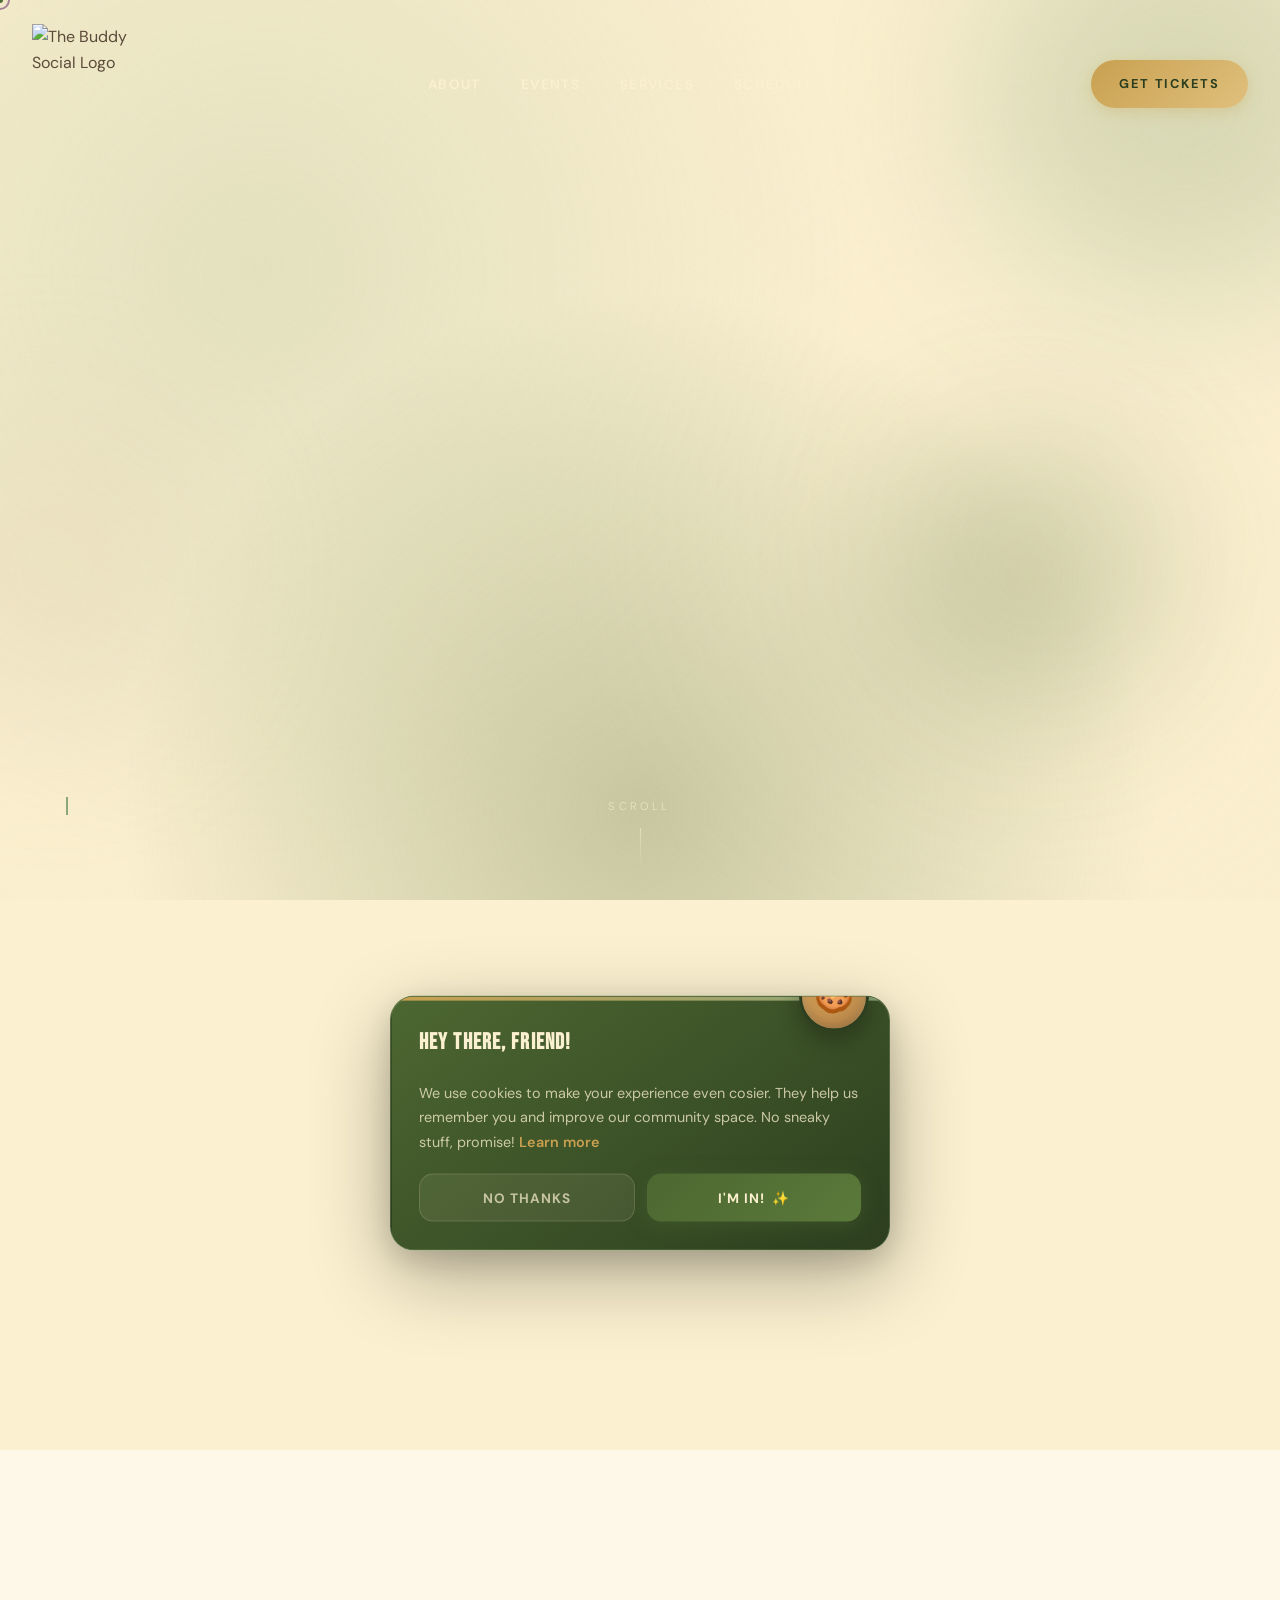
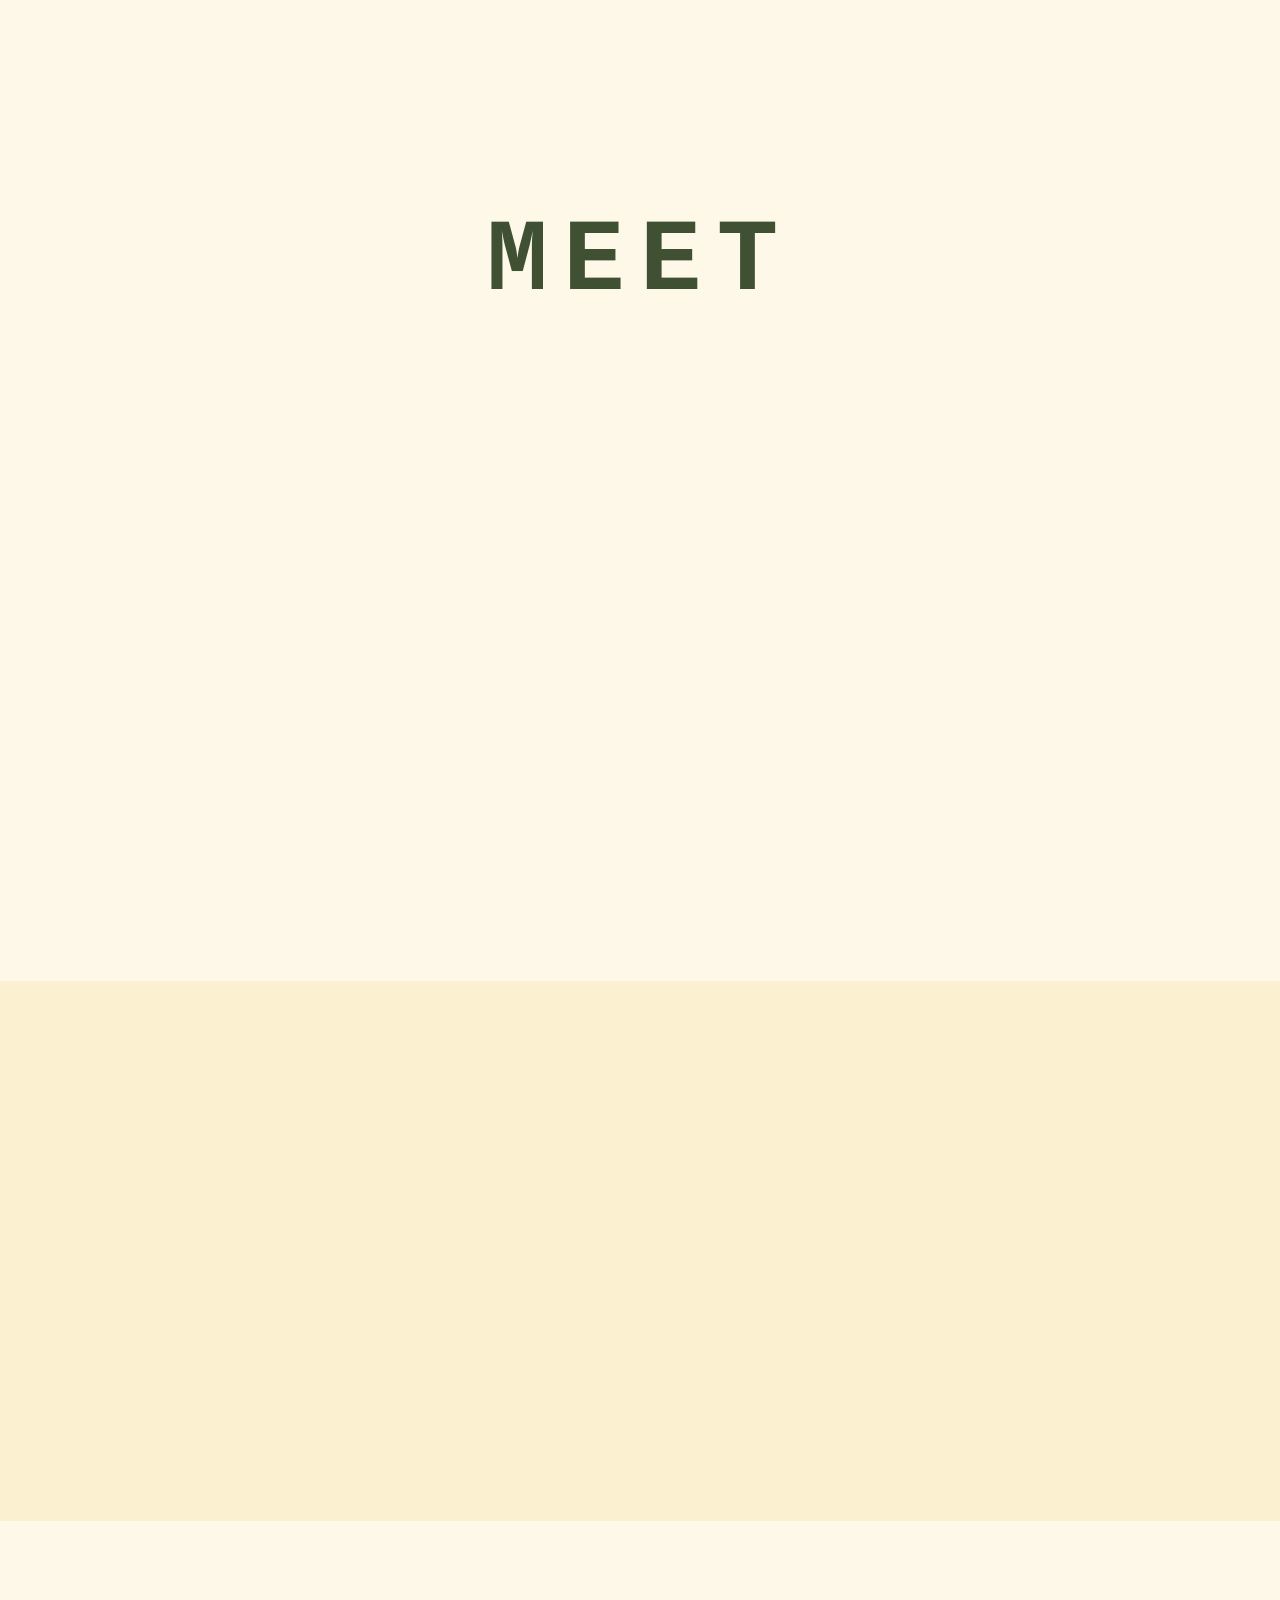
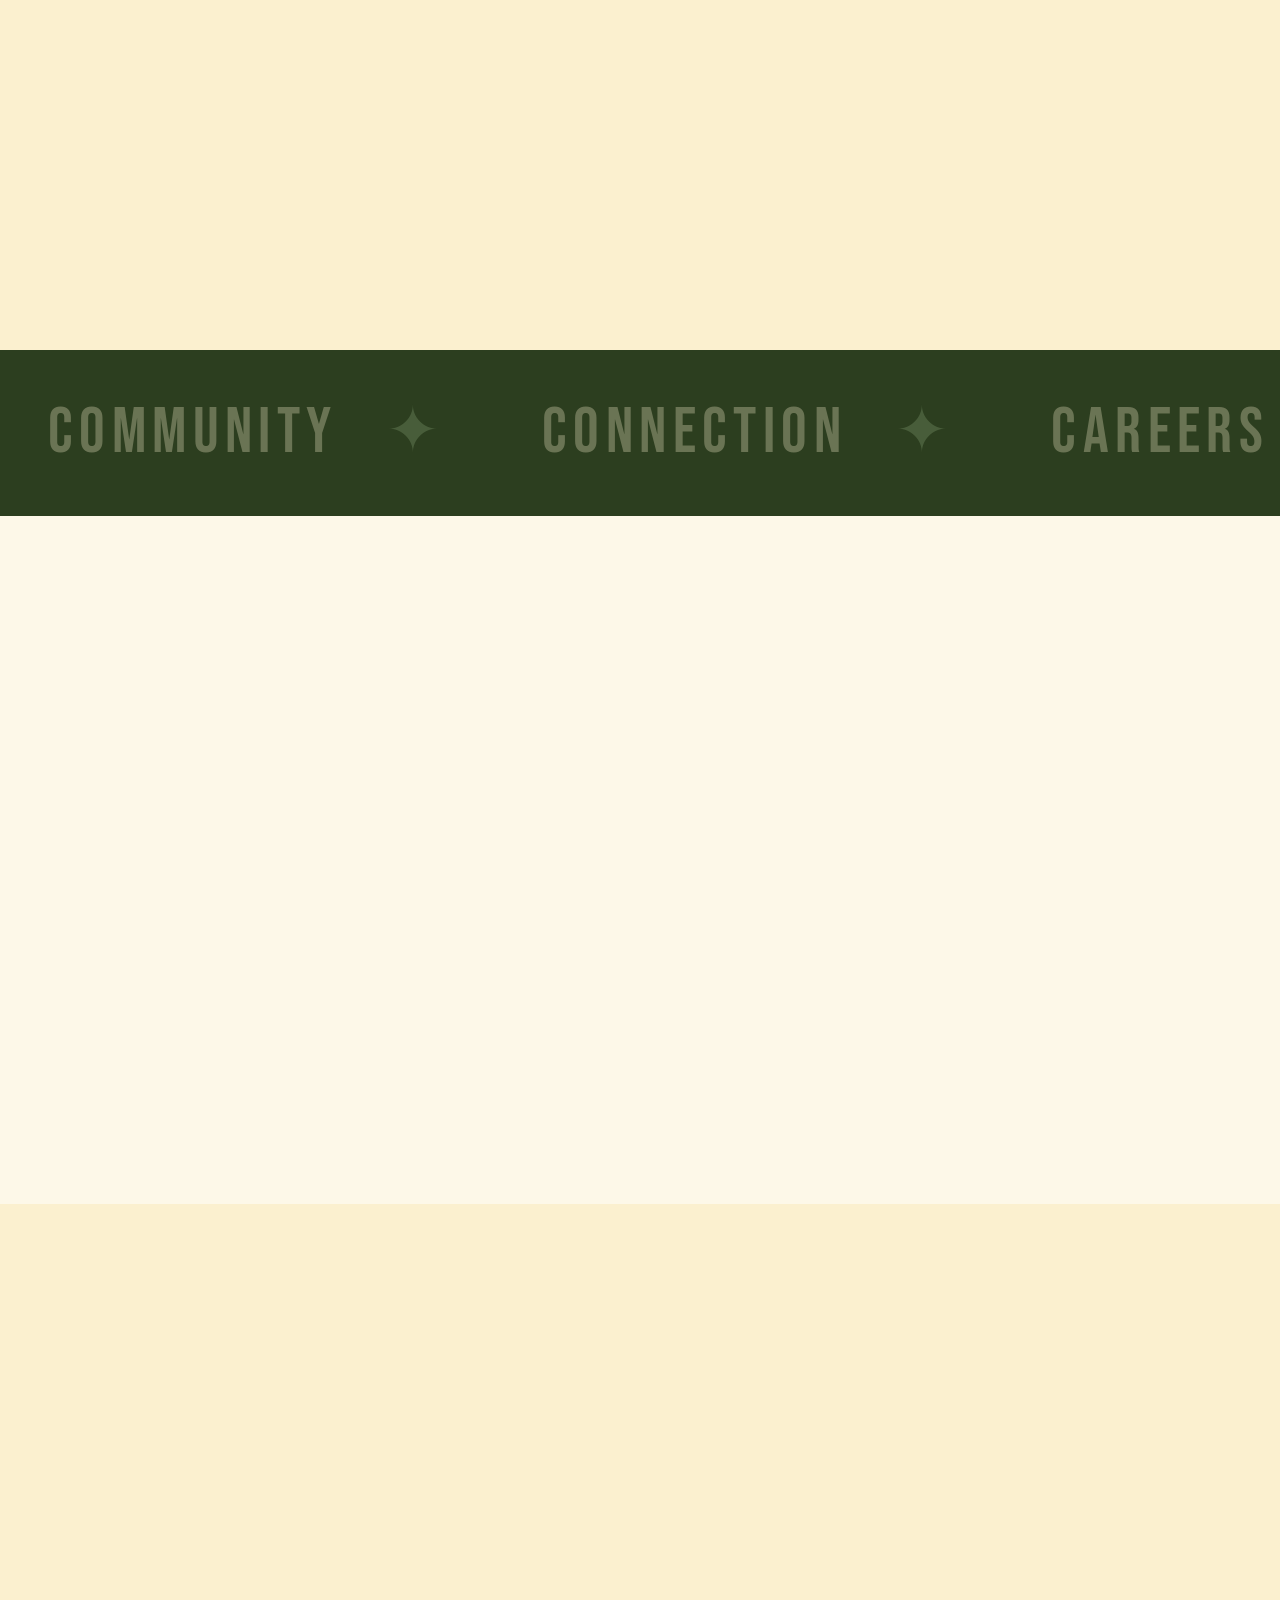
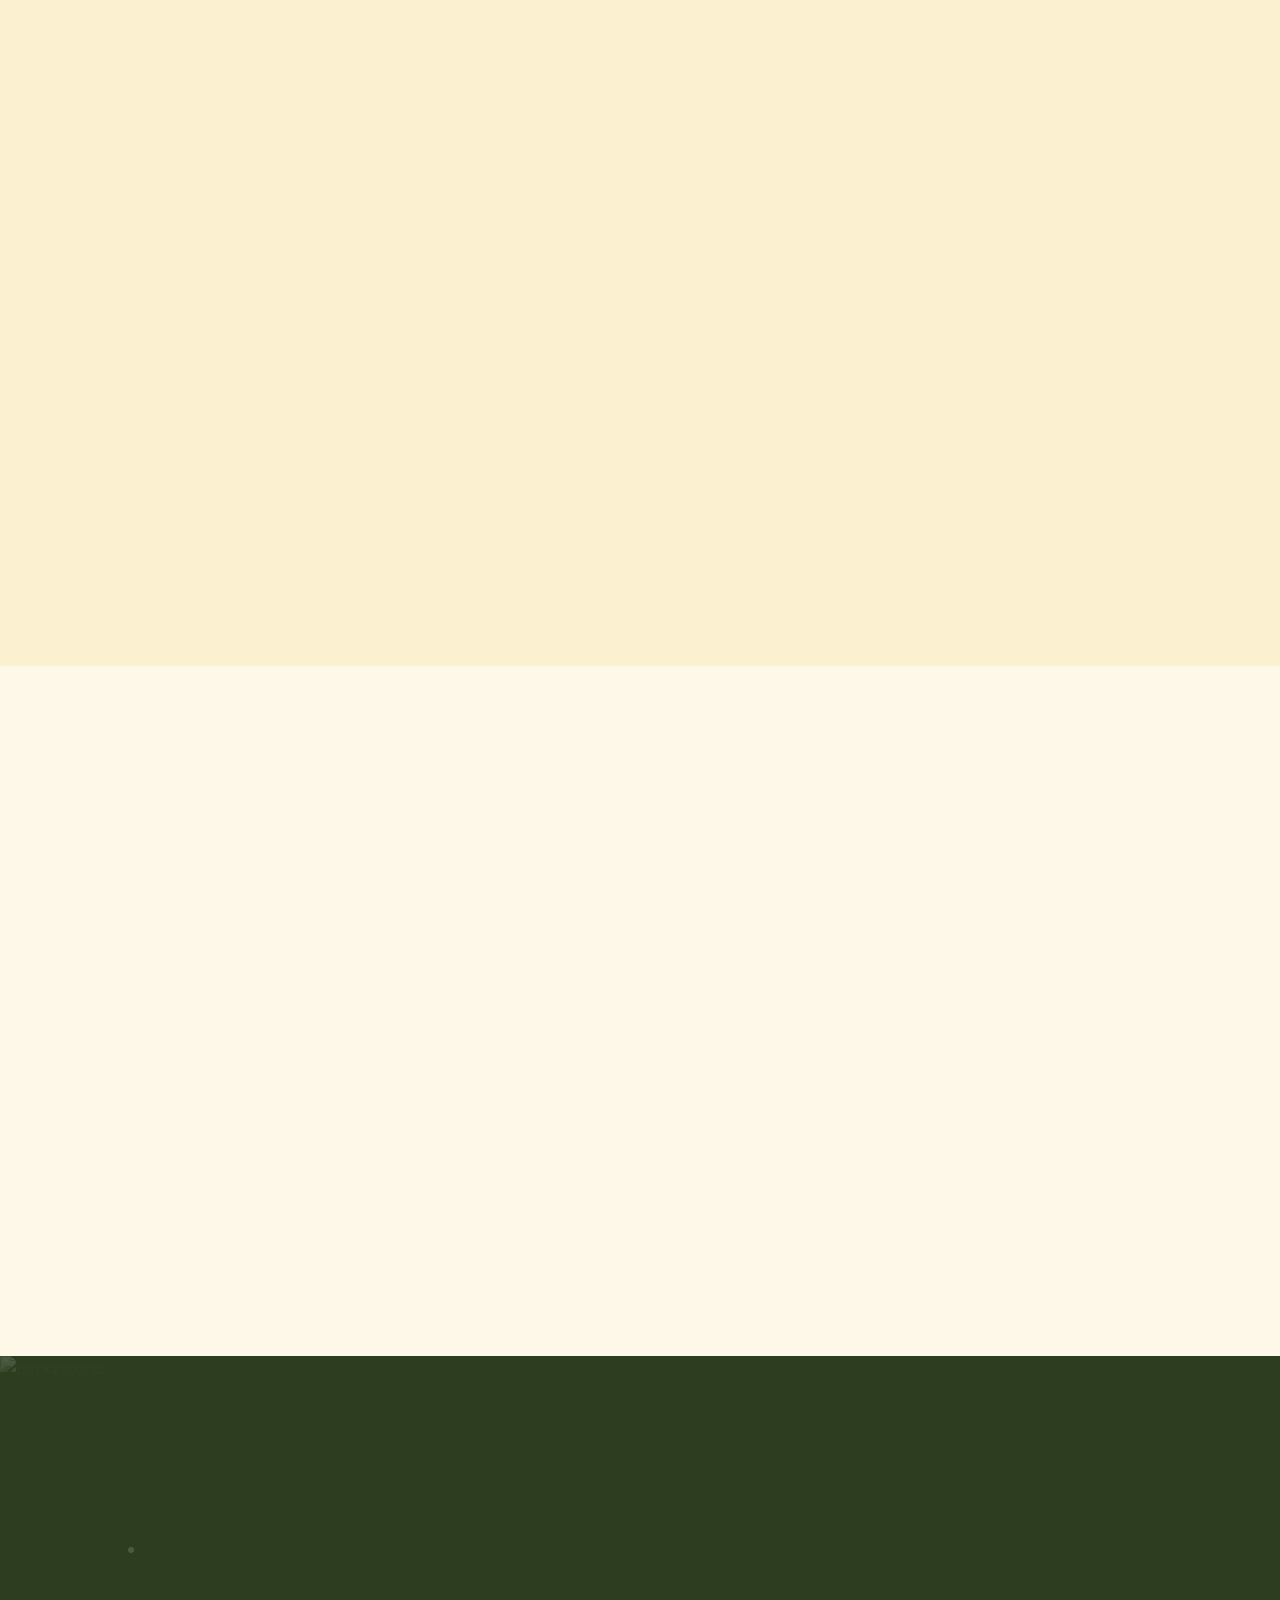
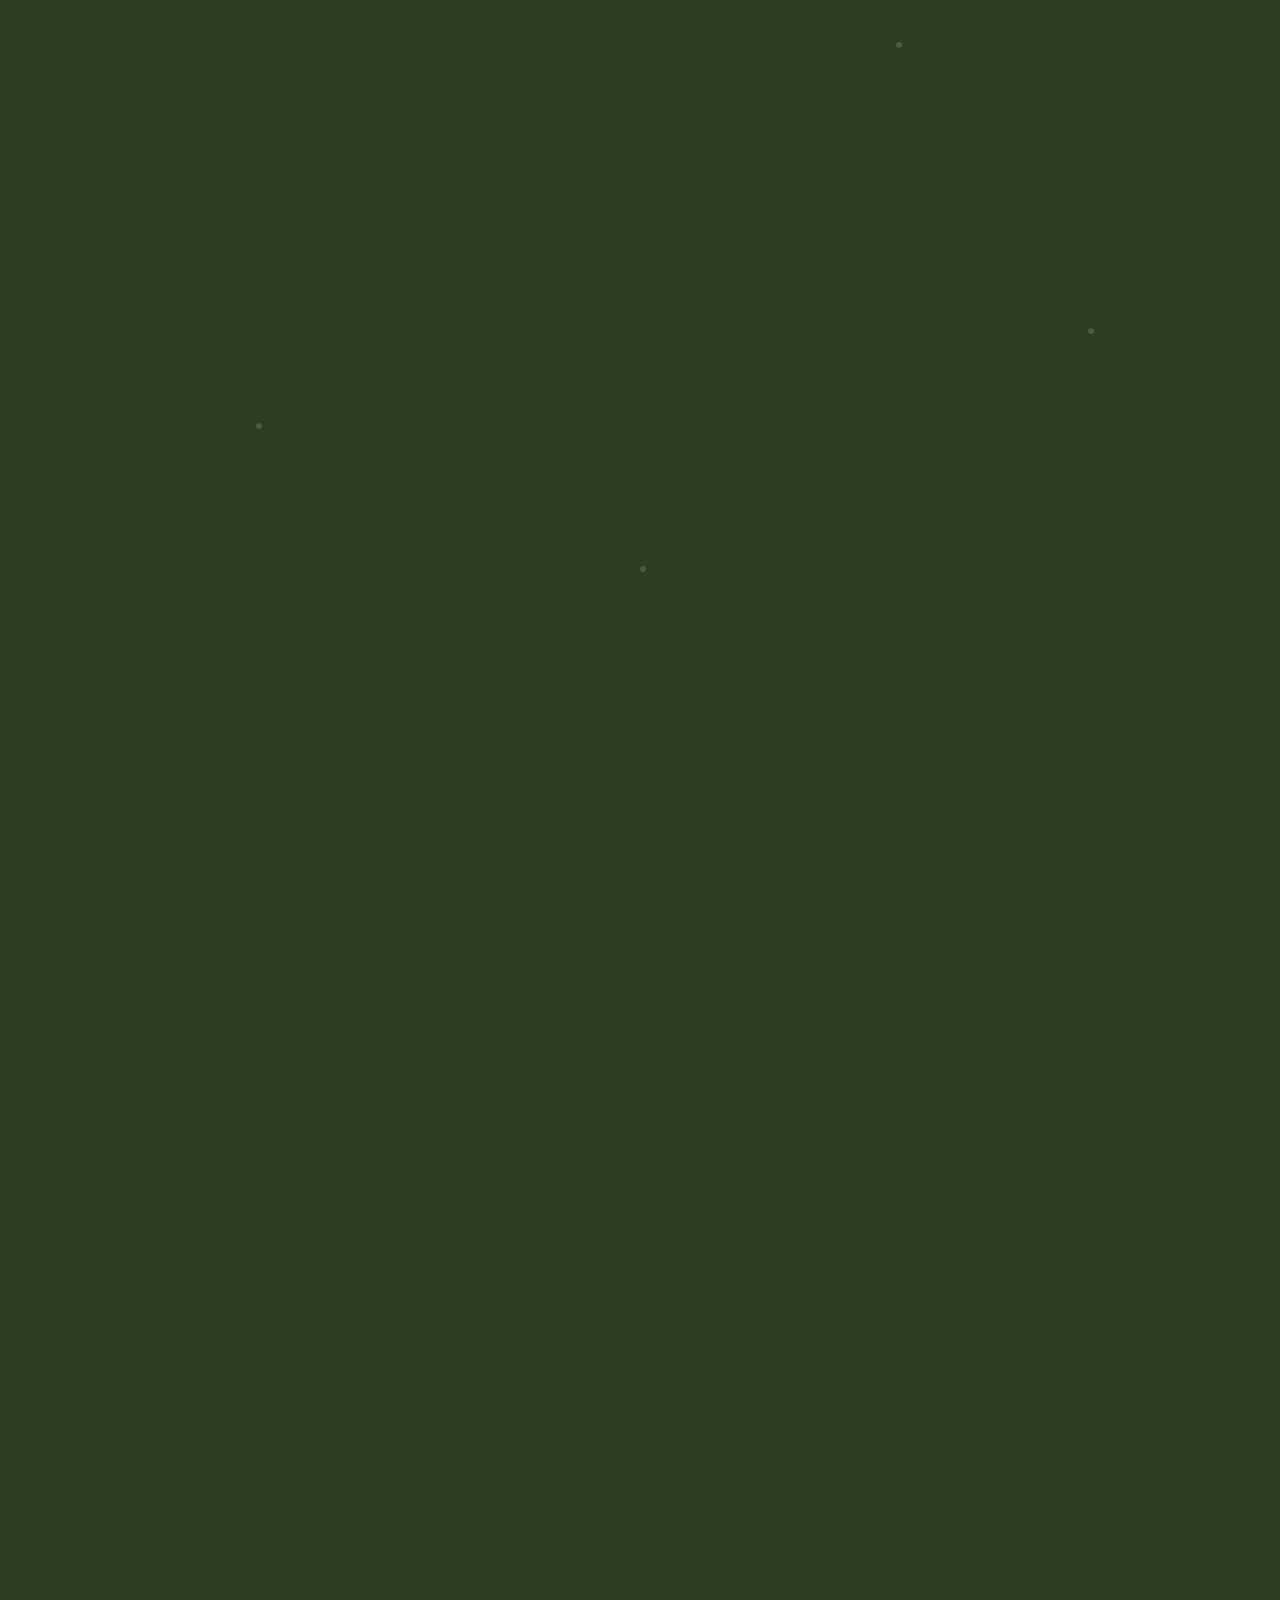
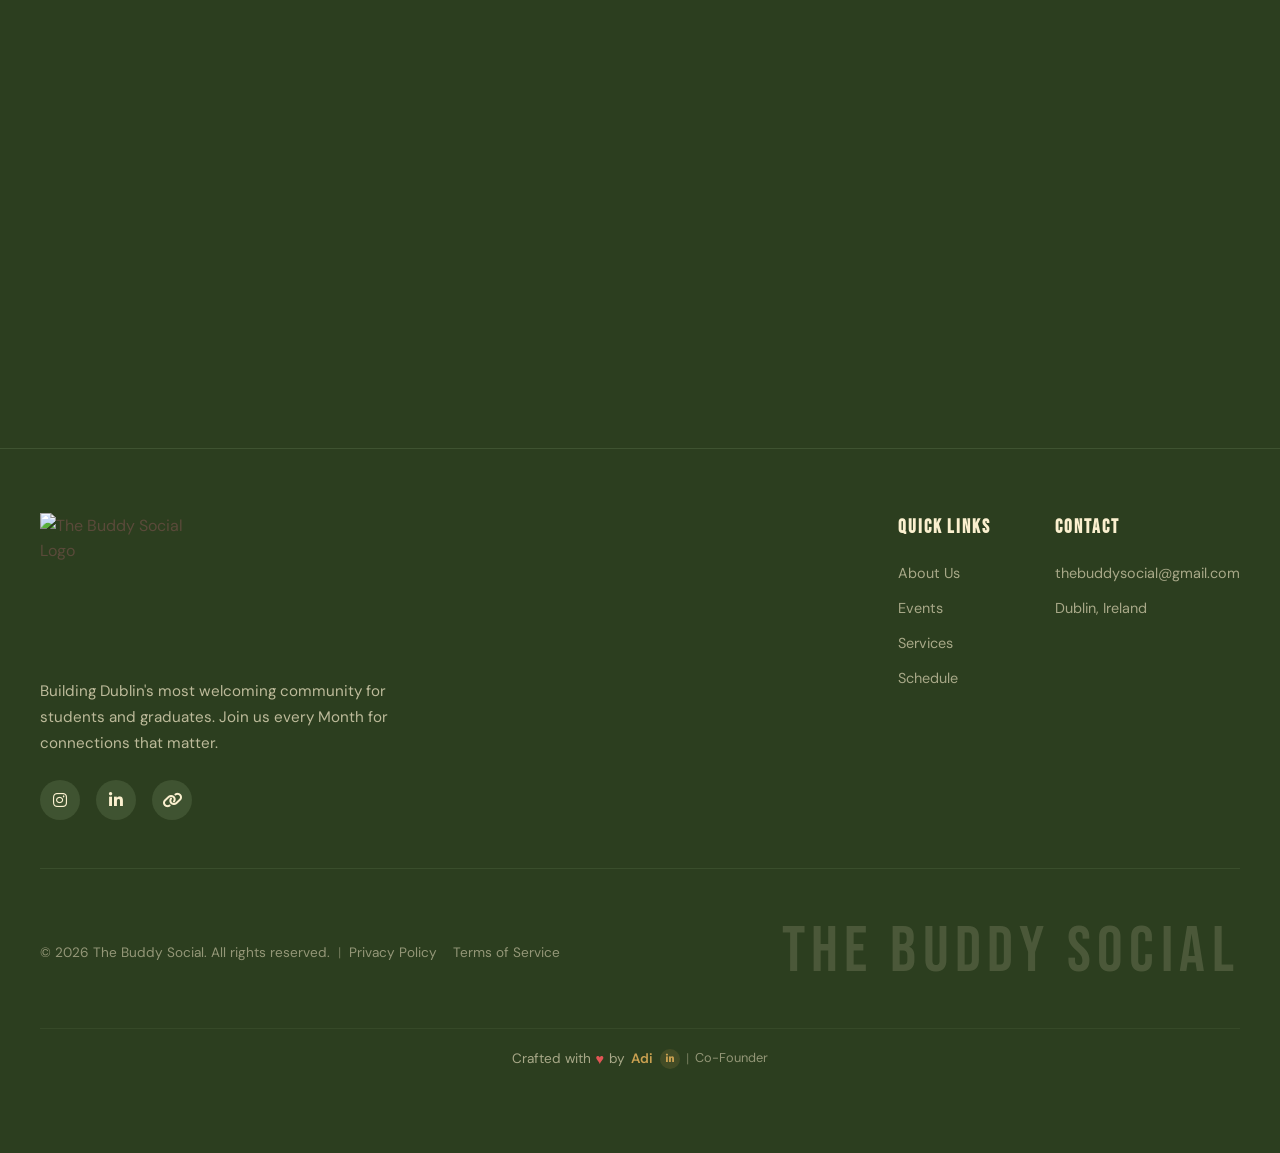
==== commit c779a443: "Disable broken AI chatbot and update featured event to The Career Blueprint - Hide the AI chatbot wi" ====
--- a/netlify-deploy/index.html
+++ b/netlify-deploy/index.html
@@ -3020,6 +3020,7 @@
        AI CAREER CHATBOT WIDGET
     ======================================== */
     .chat-widget {
+      display: none !important;
       position: fixed;
       bottom: 24px;
       right: 24px;
@@ -4223,21 +4224,22 @@
       <div class="upcoming-container">
         <div class="upcoming-featured-card reveal-scale" data-testid="upcoming-event-featured">
           <div class="featured-card-image">
-            <img src="https://images.lumacdn.com/cdn-cgi/image/format=auto,fit=cover,dpr=2,background=white,quality=75,width=800,height=533/uploads/ub/29fe78f9-3413-40c4-8300-814cf5bda52d.jpg" alt="Ireland 101 Event" width="800" height="533" loading="lazy" decoding="async">
+            <img src="https://images.lumacdn.com/cdn-cgi/image/format=auto,fit=cover,dpr=2,background=white,quality=75,width=800,height=533/uploads/ub/29fe78f9-3413-40c4-8300-814cf5bda52d.jpg" alt="The Career Blueprint Event" width="800" height="533" loading="lazy" decoding="async">
           </div>
           <div class="featured-card-body">
-            <span class="card-badge">Upcoming Event</span>
-            <h3 class="featured-card-title">Newcomer Session: <span style="font-family:var(--font-accent);font-style:italic;color:var(--green);">Ireland 101</span></h3>
-            <p class="featured-card-date">SEP 26, 2026 &mdash; 1PM - 3PM</p>
+            <span class="card-badge">Tickets Available</span>
+            <h3 class="featured-card-title">The <span style="font-family:var(--font-accent);font-style:italic;color:var(--green);">Career Blueprint</span></h3>
+            <p class="featured-card-date">SAT, OCT 17, 2026 &mdash; 1:30 - 4:00 PM</p>
+            <p class="featured-card-date" style="opacity:0.75;font-size:0.9em;">📍 Stoneybatter, Dublin &middot; near the Luas Red Line (exact spot shared after booking)</p>
             <ul class="card-schedule">
-              <li>Jobs, internships & graduate programmes in Ireland</li>
-              <li>CV, LinkedIn & networking essentials</li>
-              <li>Accommodation, transport & money-saving hacks</li>
+              <li>CV & LinkedIn mini-session &mdash; practical, no-fluff guidance</li>
+              <li>Irish job market insights & elevator pitch practice</li>
+              <li>Peer-to-peer CV review & real networking, over coffee</li>
             </ul>
-            <a href="https://luma.com/ky8glgy6" target="_blank" rel="noopener" class="btn-primary featured-ticket-btn" data-testid="featured-get-tickets-btn">
+            <a href="https://buytickets.at/thebuddysocial/2441687" target="_blank" rel="noopener" class="btn-primary featured-ticket-btn" data-testid="featured-get-tickets-btn">
               Get Tickets - €7.99 <i class="fa-solid fa-arrow-right"></i>
             </a>
-            <!-- Subtle Countdown Timer -->
+            <!-- Countdown Timer -->
             <div class="countdown-wrapper" data-testid="event-countdown">
               <div class="countdown-label">Event starts in</div>
               <div class="countdown-timer" id="countdown-timer">
@@ -4541,38 +4543,38 @@
           <span class="line2">EVENTS</span>
         </h2>
         <div class="schedule-grid">
-          <!-- Event 1 Schedule - Hire Me Maybe 2 -->
+          <!-- Event 1 Schedule - The Career Blueprint -->
           <div class="schedule-card reveal-left">
             <div class="schedule-image">
-              <img src="https://customer-assets.emergentagent.com/job_github-viewer-live/artifacts/bogu3mpm_TicketTailor%20header%20image%20%281%29.png" alt="Hire Me Maybe 2" width="600" height="338" loading="lazy" decoding="async">
+              <img src="https://images.lumacdn.com/cdn-cgi/image/format=auto,fit=cover,dpr=2,background=white,quality=75,width=600,height=338/uploads/ub/29fe78f9-3413-40c4-8300-814cf5bda52d.jpg" alt="The Career Blueprint" width="600" height="338" loading="lazy" decoding="async">
               <div class="schedule-badges">
                 <span class="schedule-badge event-num">TICKETS AVAILABLE</span>
                 <span class="schedule-badge day">SATURDAY</span>
               </div>
             </div>
-            <h3 class="schedule-title">Hire Me, Maybe 2</h3>
+            <h3 class="schedule-title">The Career Blueprint 💼</h3>
             <div class="schedule-divider"></div>
             <div class="schedule-details">
               <div class="schedule-date-block">
-                <p class="month">MAY</p>
-                <p class="day">30</p>
+                <p class="month">OCT</p>
+                <p class="day">17</p>
                 <p class="year">2026</p>
               </div>
               <div class="schedule-times">
                 <div class="schedule-time-row">
-                  <span class="activity">Doors Open / Welcome</span>
+                  <span class="activity">CV & LinkedIn Mini-Session</span>
                   <span class="time"></span>
                 </div>
                 <div class="schedule-time-row">
-                  <span class="activity">Icebreakers & Interview Tips</span>
+                  <span class="activity">Irish Job Market Insights</span>
                   <span class="time"></span>
                 </div>
                 <div class="schedule-time-row">
-                  <span class="activity">Mock Interview Practice</span>
+                  <span class="activity">Elevator Pitch Practice</span>
                   <span class="time"></span>
                 </div>
                 <div class="schedule-time-row">
-                  <span class="activity">Networking & Close</span>
+                  <span class="activity">Peer CV Review & Networking</span>
                   <span class="time"></span>
                 </div>
               </div>
@@ -4582,9 +4584,9 @@
           <!-- Event 2 Schedule - Social Mixer -->
           <div class="schedule-card reveal-right">
             <div class="schedule-image">
-              <img src="https://images.unsplash.com/photo-1528605248644-14dd04022da1?auto=format&fit=crop&w=600&q=80" alt="Social Mixer - Summer Networking" width="600" height="338" loading="lazy" decoding="async">
+              <img src="https://images.unsplash.com/photo-1528605248644-14dd04022da1?auto=format&fit=crop&w=600&q=80" alt="Social Mixer" width="600" height="338" loading="lazy" decoding="async">
               <div class="schedule-badges">
-                <span class="schedule-badge event-num">🤫 SOMETHING'S BREWING</span>
+                <span class="schedule-badge event-num">✨ SPECIAL EDITION</span>
                 <span class="schedule-badge day">SATURDAY</span>
               </div>
             </div>
@@ -4592,8 +4594,8 @@
             <div class="schedule-divider"></div>
             <div class="schedule-details">
               <div class="schedule-date-block">
-                <p class="month">JUN</p>
-                <p class="day">13</p>
+                <p class="month">NOV</p>
+                <p class="day">28</p>
                 <p class="year">2026</p>
               </div>
               <div class="schedule-times">
@@ -4602,7 +4604,7 @@
                   <span class="time"></span>
                 </div>
                 <div class="schedule-time-row">
-                  <span class="activity">Something special is cooking</span>
+                  <span class="activity">Something spooky is brewing 👻</span>
                   <span class="time"></span>
                 </div>
                 <div class="schedule-time-row">
@@ -4695,10 +4697,10 @@
   <!-- JAVASCRIPT -->
   <script>
     // ========================================
-    // COUNTDOWN TIMER - Sep 26, 2026 1:00 PM IST (Dublin)
+    // COUNTDOWN TIMER - Oct 17, 2026 1:30 PM IST (Dublin)
     // ========================================
     (function() {
-      const eventDate = new Date('2026-09-26T13:00:00+01:00').getTime();
+      const eventDate = new Date('2026-10-17T13:30:00+01:00').getTime();
       function updateCountdown() {
         const now = new Date().getTime();
         const diff = eventDate - now;
@@ -5371,7 +5373,7 @@
           <p>I'm your Career Buddy. Ask me anything about jobs, CVs, or life in Ireland!</p>
           <div class="chat-suggestions">
             <button class="chat-suggestion" data-msg="How do I write a CV for Ireland?">CV tips</button>
-            <button class="chat-suggestion" data-msg="Tell me about the Ireland 101 event">Next event</button>
+            <button class="chat-suggestion" data-msg="Tell me about the Career Blueprint event">Next event</button>
             <button class="chat-suggestion" data-msg="How do I network effectively?">Networking</button>
             <button class="chat-suggestion" data-msg="Tips for interviews in Dublin">Interviews</button>
           </div>
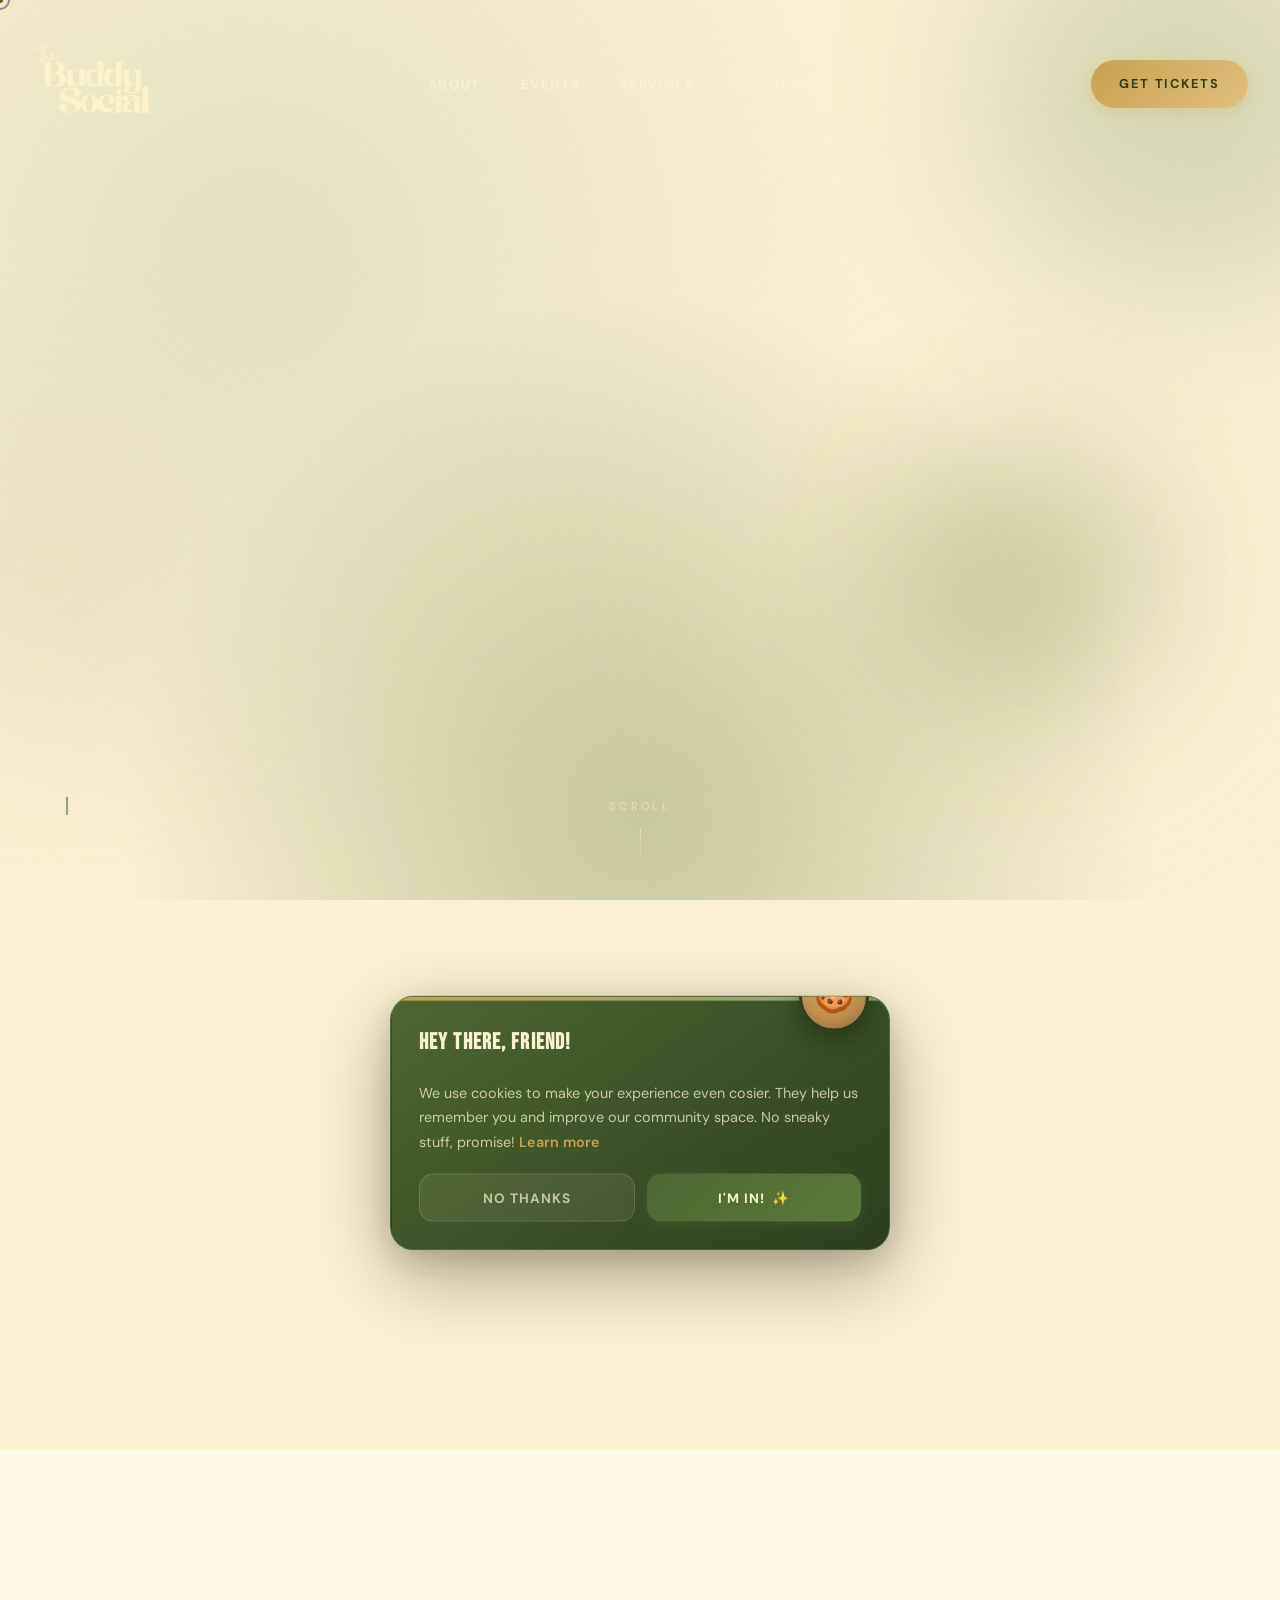
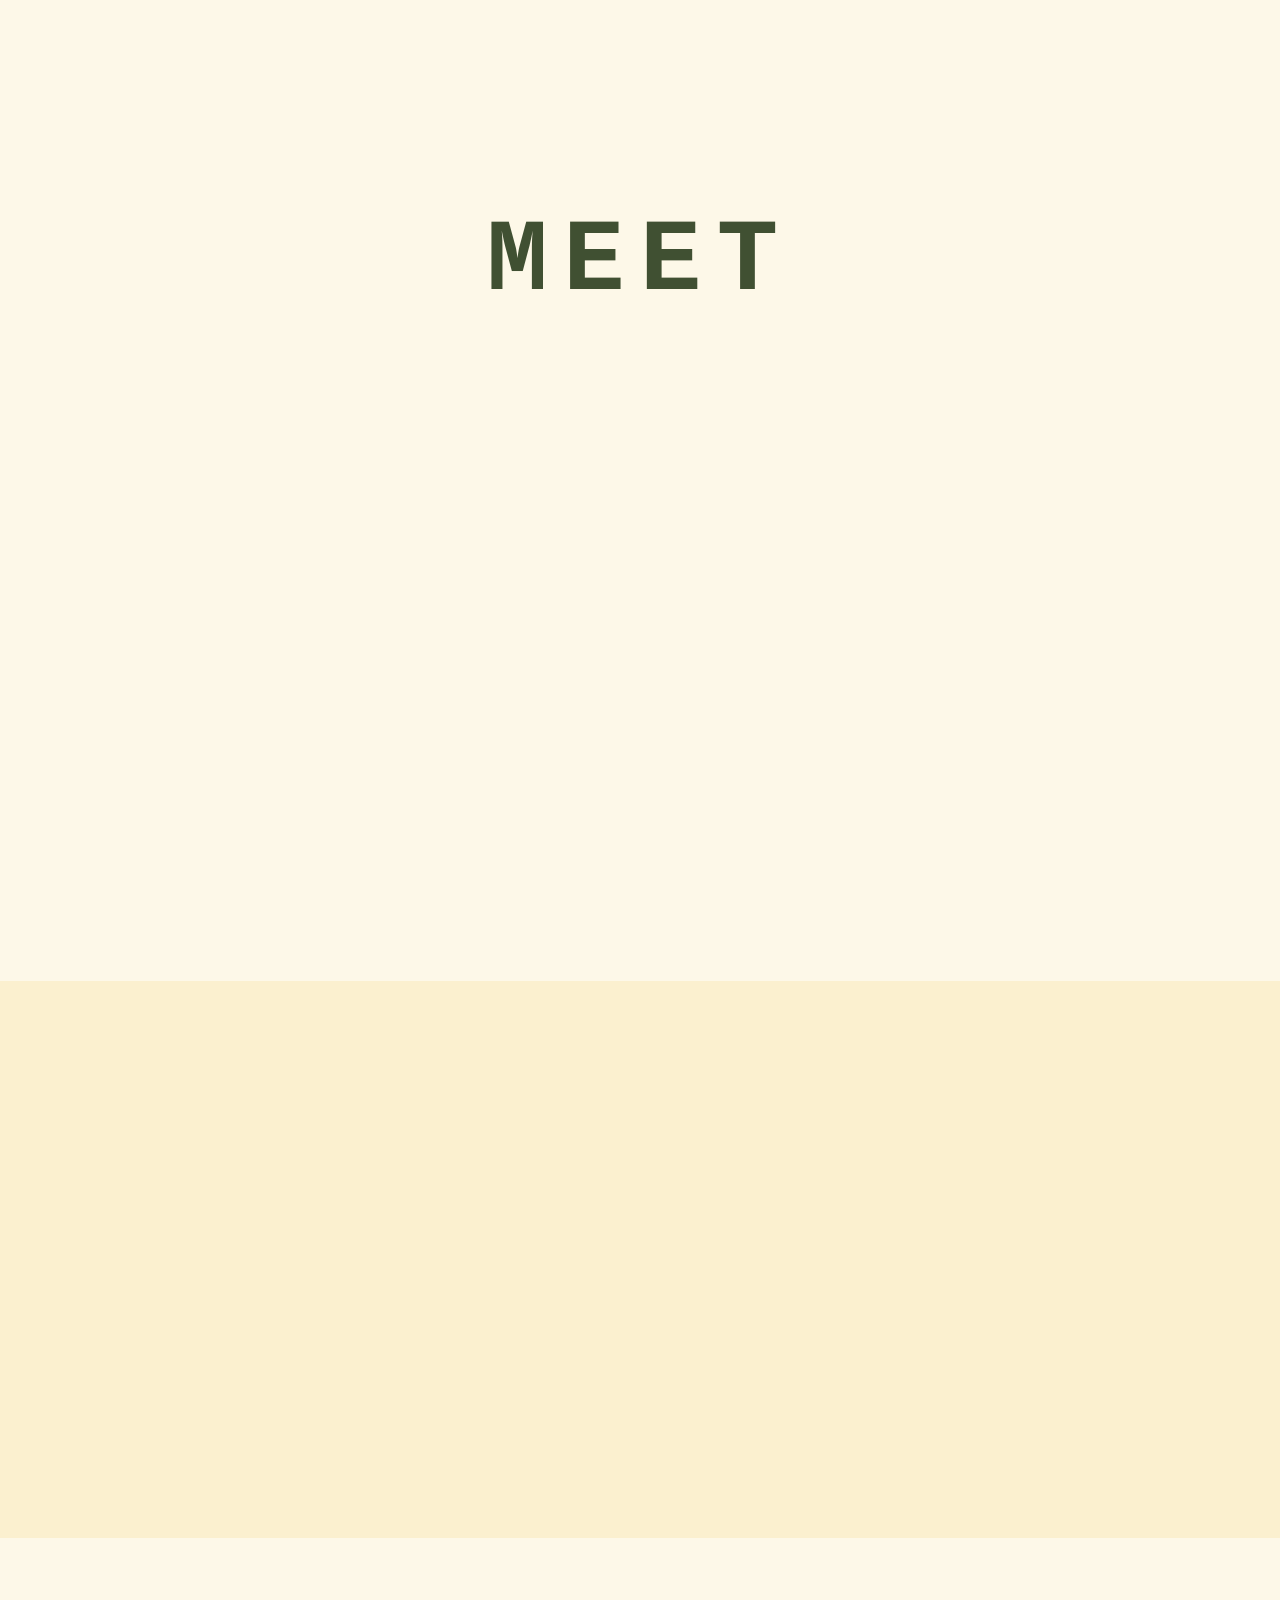
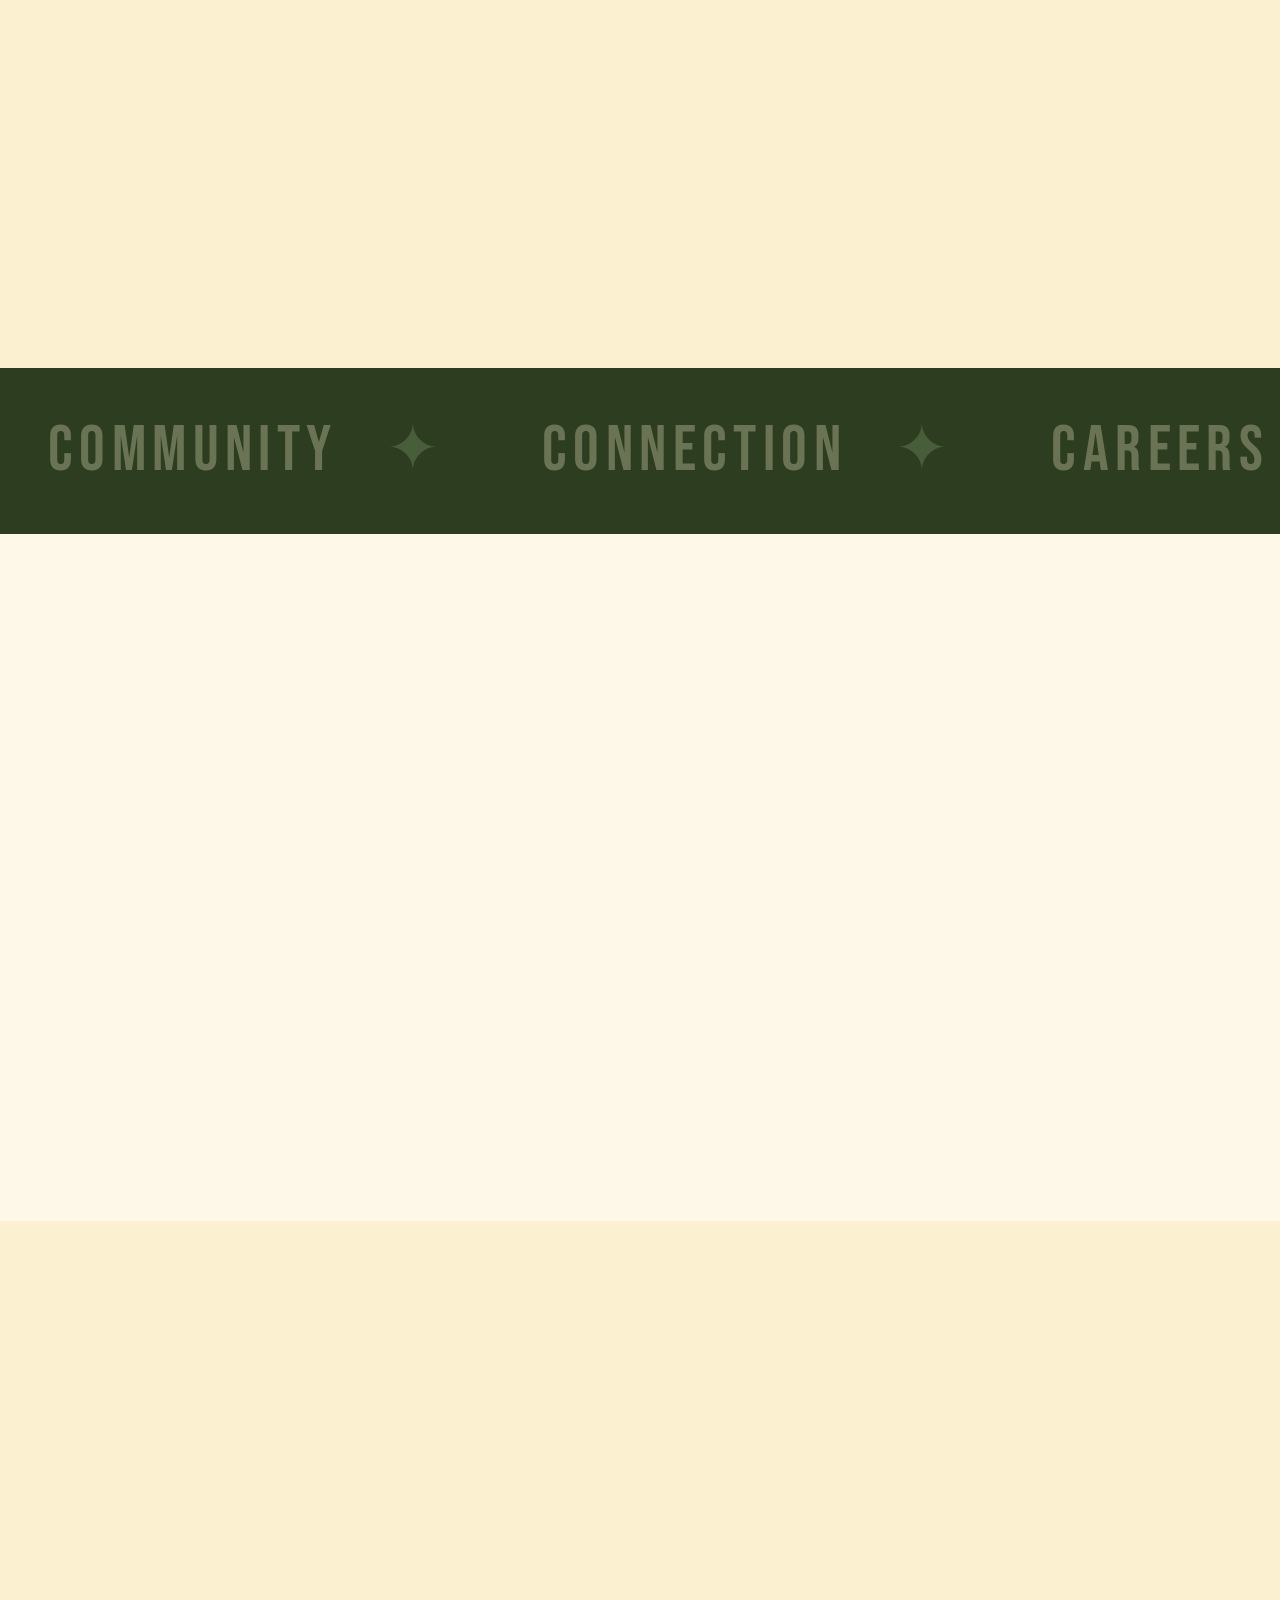
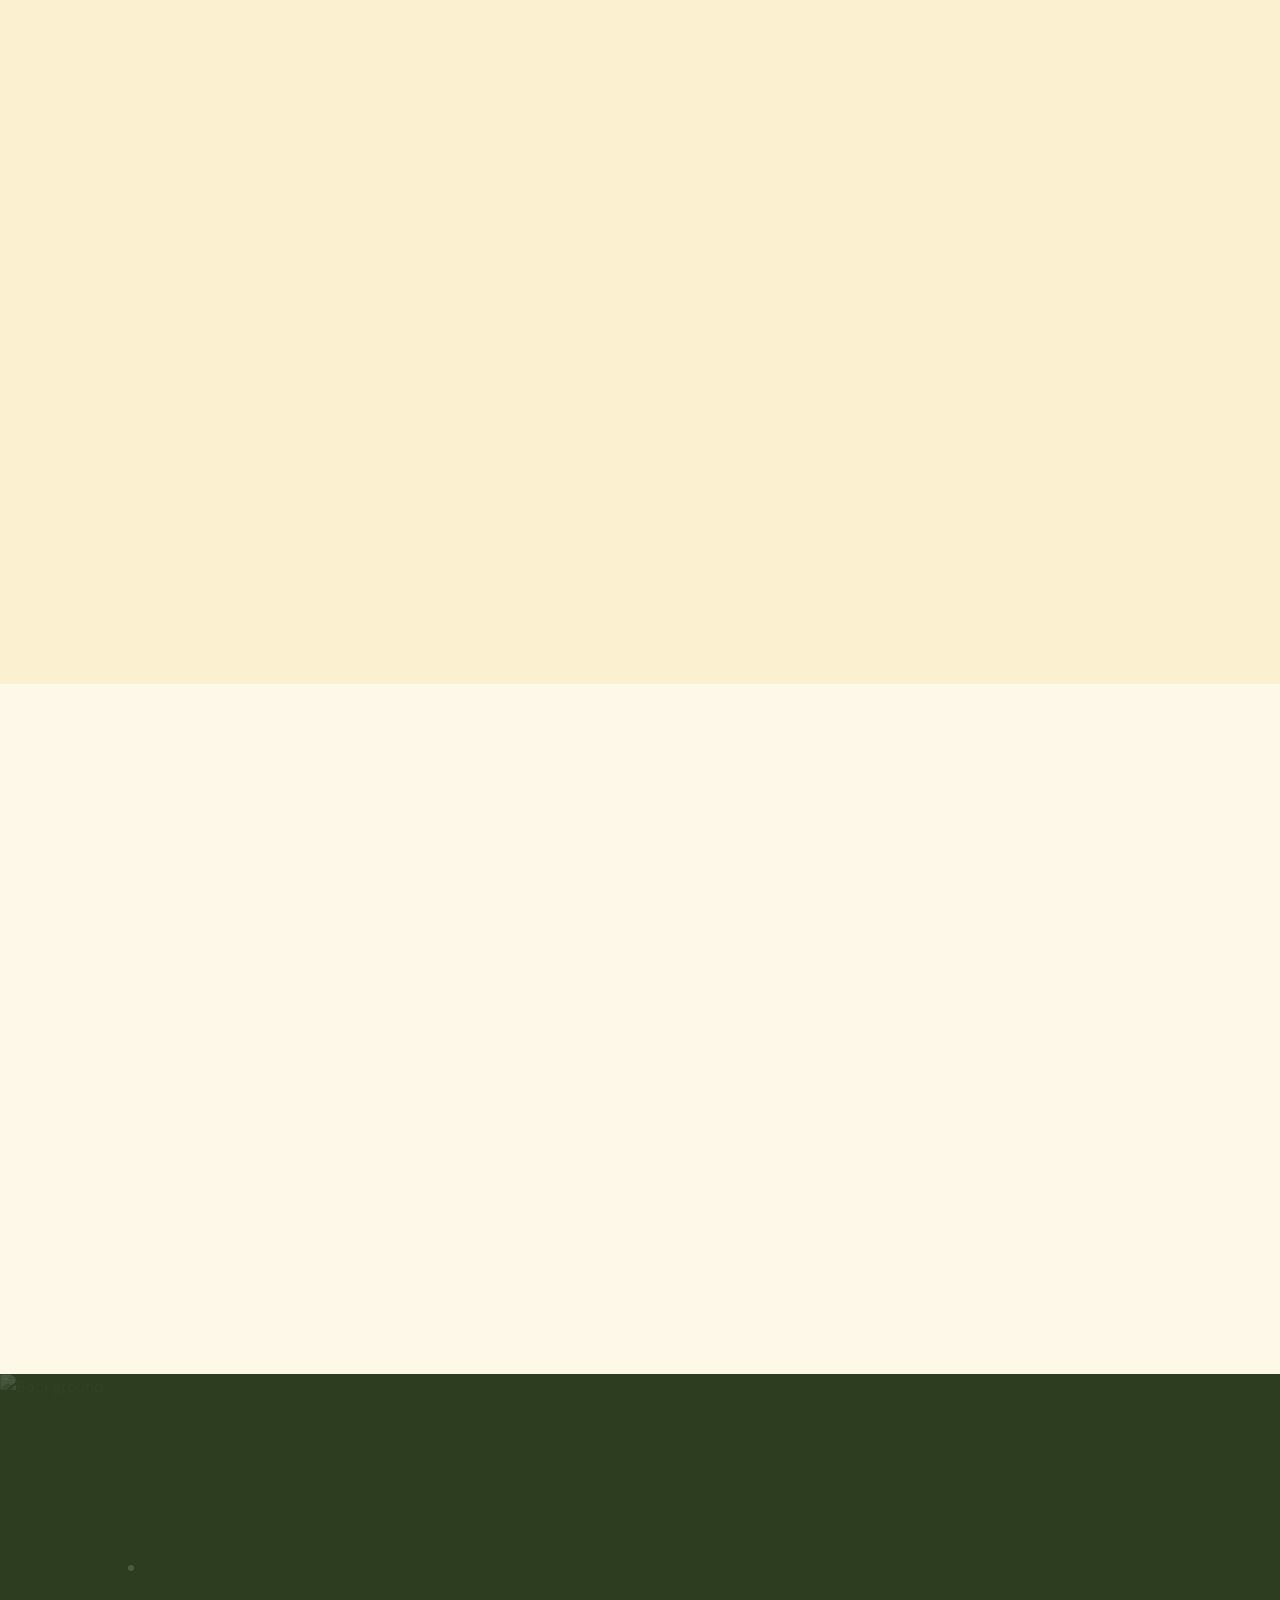
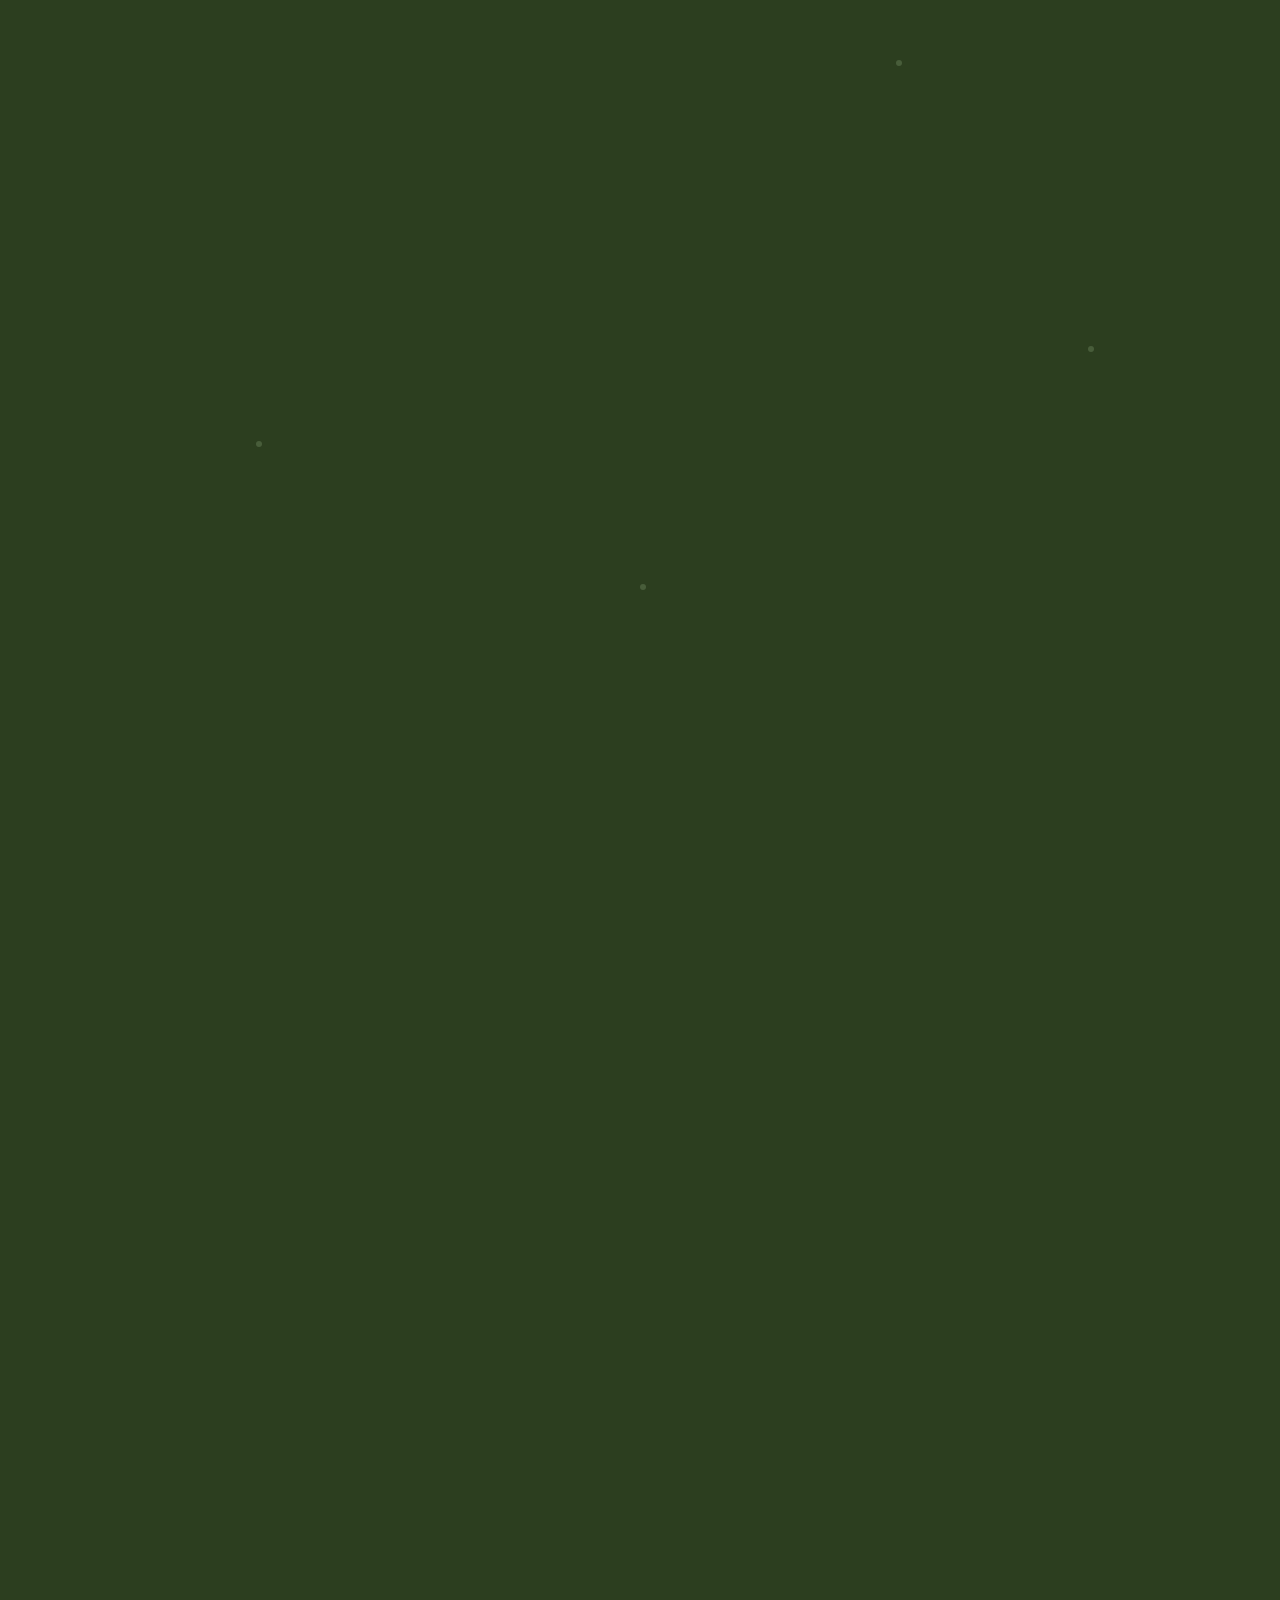
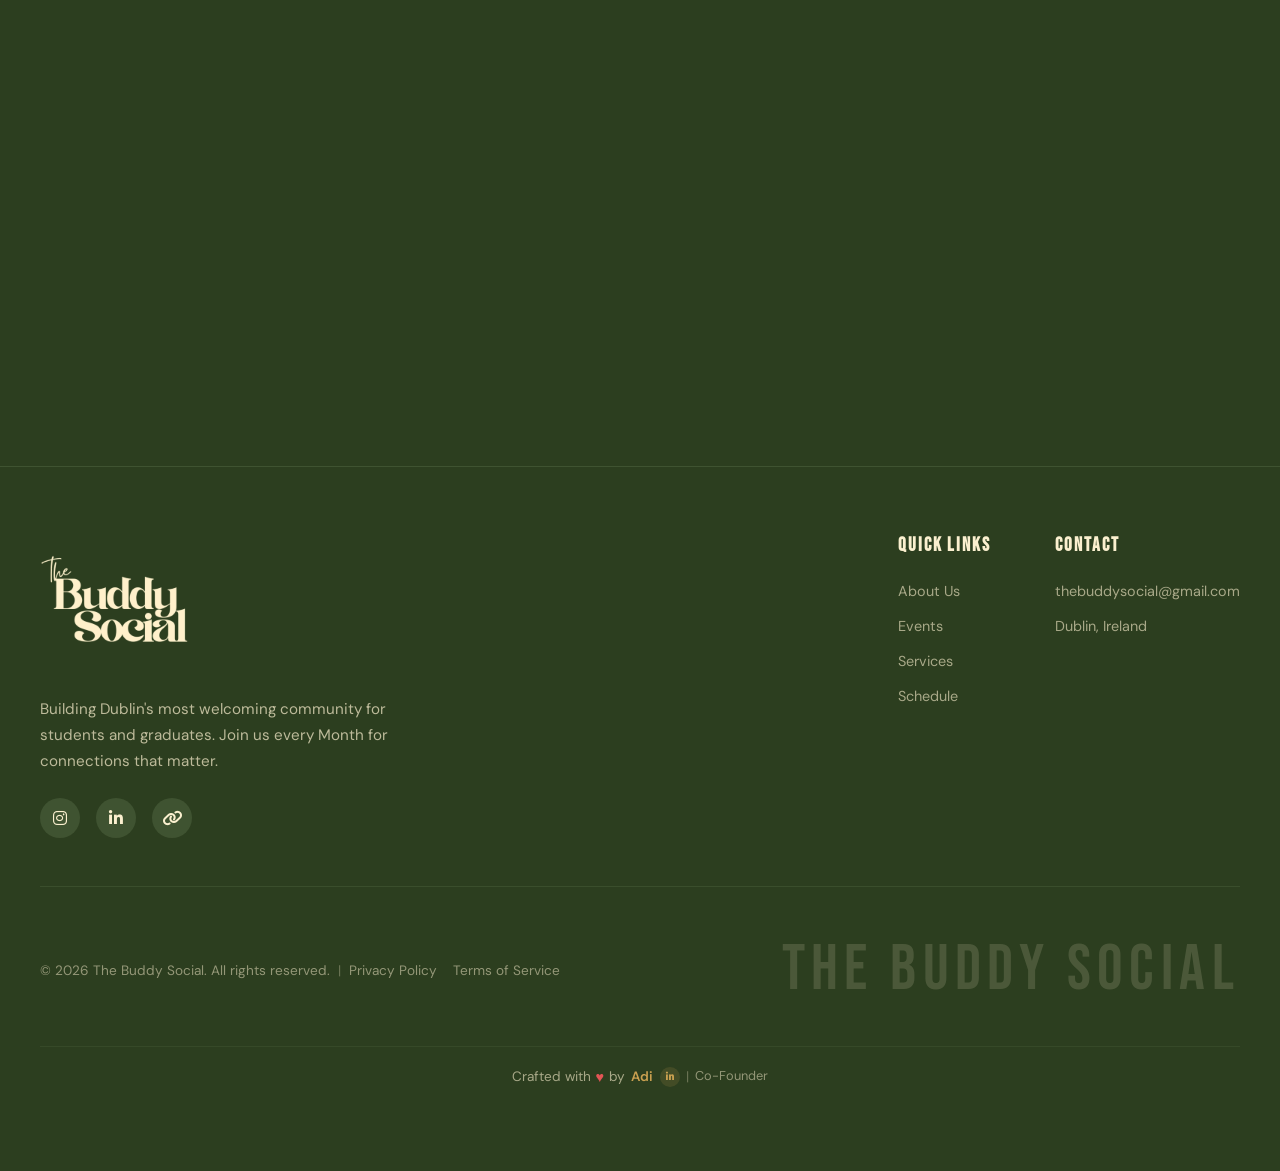
==== commit af3a964b: "Speed up load time, fix stale ticket badges, add SEO plumbing Performance (site was genuinely heavy," ====
--- a/netlify-deploy/index.html
+++ b/netlify-deploy/index.html
@@ -17,11 +17,12 @@
   <link rel="preconnect" href="https://cdnjs.cloudflare.com" crossorigin>
   
   <!-- Preload LCP image (loading screen logo) -->
-  <link rel="preload" as="image" href="https://customer-assets.emergentagent.com/job_access-tester-5/artifacts/xezg7dgx_TBS_NoBG_Cream.png" fetchpriority="high">
+  <link rel="preload" as="image" href="images/xezg7dgx-tbs-nobg-cream.png" fetchpriority="high">
   
-  <!-- Fonts with display=swap (already in URL) -->
-  <link href="https://fonts.googleapis.com/css2?family=Bebas+Neue&family=Playfair+Display:ital,wght@0,400;0,600;1,400&family=DM+Sans:wght@400;500;600;700&display=swap" rel="stylesheet">
-  
+  <!-- Fonts with display=swap (already in URL) - load async, non-render-blocking -->
+  <link href="https://fonts.googleapis.com/css2?family=Bebas+Neue&family=Playfair+Display:ital,wght@0,400;0,600;1,400&family=DM+Sans:wght@400;500;600;700&display=swap" rel="stylesheet" media="print" onload="this.media='all'">
+  <noscript><link href="https://fonts.googleapis.com/css2?family=Bebas+Neue&family=Playfair+Display:ital,wght@0,400;0,600;1,400&family=DM+Sans:wght@400;500;600;700&display=swap" rel="stylesheet"></noscript>
+
   <!-- Font Awesome - load async, non-render-blocking -->
   <link rel="stylesheet" href="https://cdnjs.cloudflare.com/ajax/libs/font-awesome/6.5.1/css/all.min.css" media="print" onload="this.media='all'">
   <noscript><link rel="stylesheet" href="https://cdnjs.cloudflare.com/ajax/libs/font-awesome/6.5.1/css/all.min.css"></noscript>
@@ -4013,8 +4014,8 @@
   <!-- LOADING SCREEN -->
   <div id="loading-screen" data-testid="loading-screen">
     <div id="loading-logo-container">
-      <img id="loading-logo-gray" src="https://customer-assets.emergentagent.com/job_access-tester-5/artifacts/xezg7dgx_TBS_NoBG_Cream.png" alt="The Buddy Social Logo" fetchpriority="high" width="200" height="200">
-      <img id="loading-logo-color" src="https://customer-assets.emergentagent.com/job_access-tester-5/artifacts/xezg7dgx_TBS_NoBG_Cream.png" alt="The Buddy Social Logo" fetchpriority="high" width="200" height="200">
+      <img id="loading-logo-gray" src="images/xezg7dgx-tbs-nobg-cream.png" alt="The Buddy Social Logo" fetchpriority="high" width="200" height="200">
+      <img id="loading-logo-color" src="images/xezg7dgx-tbs-nobg-cream.png" alt="The Buddy Social Logo" fetchpriority="high" width="200" height="200">
     </div>
     <div id="loading-text">HOLD TIGHT</div>
     <div id="loading-bar-container">
@@ -4028,7 +4029,7 @@
     <!-- NAVIGATION -->
     <nav class="nav" data-testid="navigation">
       <a href="#section-hero">
-        <img class="nav-logo" src="https://customer-assets.emergentagent.com/job_access-tester-5/artifacts/xezg7dgx_TBS_NoBG_Cream.png" alt="The Buddy Social Logo" width="120" height="120" decoding="async">
+        <img class="nav-logo" src="images/xezg7dgx-tbs-nobg-cream.png" alt="The Buddy Social Logo" width="120" height="120" decoding="async">
       </a>
       <ul class="nav-links">
         <li><a href="#section-our-why" data-testid="nav-about">About</a></li>
@@ -4047,11 +4048,7 @@
     <!-- SECTION 1: HERO -->
     <section id="section-hero" data-testid="hero-section">
       <div class="hero-bg">
-        <video autoplay muted loop playsinline preload="auto">
-          <source src="https://customer-assets.emergentagent.com/job_access-tester-5/artifacts/ucsr69kd_AdobeStock_191778898%20%281%29.mp4" type="video/mp4">
-          <!-- Fallback image if video fails -->
-          <img src="https://images.pexels.com/photos/1640777/pexels-photo-1640777.jpeg?auto=compress&cs=tinysrgb&w=800" alt="Cafe Background" width="800" height="533" loading="lazy" decoding="async">
-        </video>
+        <img src="https://images.pexels.com/photos/1640777/pexels-photo-1640777.jpeg?auto=compress&cs=tinysrgb&w=1600" alt="Cafe Background" width="1600" height="1067" fetchpriority="high" decoding="async">
       </div>
       <div class="hero-overlay"></div>
       <div class="hero-grain"></div>
@@ -4078,19 +4075,19 @@
     <section id="section-photos" data-testid="photos-section">
       <div class="photos-grid">
         <div class="photo-card reveal">
-          <img src="https://customer-assets.emergentagent.com/job_v2-preview-test/artifacts/xmdp4hde_WhatsApp%20Image%202026-03-20%20at%201.47.28%20PM.jpeg" alt="Vision Boarding 2026 Event" width="800" height="600" loading="lazy" decoding="async">
+          <img src="images/xmdp4hde-whatsapp-image-2026-03-20-at-1-47-28-pm.jpg" alt="Vision Boarding 2026 Event" width="800" height="600" loading="lazy" decoding="async">
         </div>
         <div class="photo-card reveal delay-1">
-          <img src="https://customer-assets.emergentagent.com/job_v2-preview-test/artifacts/3lrs3cpt_WhatsApp%20Image%202026-03-20%20at%201.47.27%20PM.jpeg" alt="Vision Board Workshop" width="800" height="600" loading="lazy" decoding="async">
+          <img src="images/3lrs3cpt-whatsapp-image-2026-03-20-at-1-47-27-pm.jpg" alt="Vision Board Workshop" width="800" height="600" loading="lazy" decoding="async">
         </div>
         <div class="photo-card reveal delay-2">
-          <img src="https://customer-assets.emergentagent.com/job_github-viewer-live/artifacts/1imi8r12_sec02-01.jpg" alt="Community Chat" width="800" height="600" loading="lazy" decoding="async">
+          <img src="images/1imi8r12-sec02-01.jpg" alt="Community Chat" width="800" height="600" loading="lazy" decoding="async">
         </div>
         <div class="photo-card reveal delay-3">
-          <img src="https://customer-assets.emergentagent.com/job_github-viewer-live/artifacts/i7p5ug01_sec02-02.jpg" alt="Coffee Meetup" width="800" height="600" loading="lazy" decoding="async">
+          <img src="images/i7p5ug01-sec02-02.jpg" alt="Coffee Meetup" width="800" height="600" loading="lazy" decoding="async">
         </div>
         <div class="photo-card reveal delay-4">
-          <img src="https://customer-assets.emergentagent.com/job_github-viewer-live/artifacts/epp2hk0a_sec02-03.jpg" alt="Group Session" width="800" height="600" loading="lazy" decoding="async">
+          <img src="images/epp2hk0a-sec02-03.jpg" alt="Group Session" width="800" height="600" loading="lazy" decoding="async">
         </div>
       </div>
     </section>
@@ -4110,7 +4107,7 @@
 
         <div class="presented-content">
           <div class="video-wrapper reveal-left" id="video-container" data-testid="video-wrapper">
-            <video id="tbs-video" preload="metadata" playsinline poster="https://customer-assets.emergentagent.com/job_github-viewer-live/artifacts/jqcd1xjz_WhatsApp%20Image%202026-01-03%20at%2018.35.28%20%282%29.jpeg" muted>
+            <video id="tbs-video" preload="metadata" playsinline poster="images/video-poster.jpg" muted>
               <source src="https://customer-assets.emergentagent.com/job_github-viewer-live/artifacts/7wsahz3a_TBS-Intro%20%281%29.mp4" type="video/mp4">
             </video>
             <div class="video-overlay" id="video-overlay">
@@ -4158,11 +4155,11 @@
             </div>
             <div class="ticket-dashed"></div>
             <div class="ticket-status">
-              <span class="status-badge">EXPIRED</span>
+              <span class="status-badge">COMPLETED</span>
             </div>
           </div>
 
-          <!-- Ticket 2 - Current -->
+          <!-- Ticket 2 - Past -->
           <div class="ticket ticket-2 reveal-scale delay-1" data-testid="ticket-2">
             <p class="ticket-location">Dublin City Centre</p>
             <div class="ticket-dashed"></div>
@@ -4185,24 +4182,24 @@
             </div>
             <div class="ticket-dashed"></div>
             <div class="ticket-status">
-              <span class="status-badge">EXPIRED</span>
+              <span class="status-badge">COMPLETED</span>
             </div>
           </div>
 
           <!-- Ticket 3 - Upcoming -->
-          <div class="ticket ticket-3 reveal-scale delay-2" data-testid="ticket-3">
-            <p class="ticket-location">Dublin City Centre</p>
+          <a href="https://buytickets.at/thebuddysocial/2441687" target="_blank" rel="noopener" class="ticket ticket-3 reveal-scale delay-2" data-testid="ticket-3" style="text-decoration:none;color:inherit;display:block;">
+            <p class="ticket-location">Stoneybatter, Dublin</p>
             <div class="ticket-dashed"></div>
             <div class="ticket-main">
               <div class="ticket-date">
                 <p class="day-name">SAT</p>
                 <p class="day">17</p>
-                <p class="month">JAN</p>
+                <p class="month">OCT</p>
                 <p class="year">2026</p>
               </div>
               <div class="ticket-info">
-                <p class="event-name">Hire Me, Maybe</p>
-                <p class="event-desc">New Year, New Energy</p>
+                <p class="event-name">The Career Blueprint</p>
+                <p class="event-desc">CV, LinkedIn & Irish job market insights</p>
               </div>
               <div class="ticket-time">
                 <p class="label">ARRIVAL</p>
@@ -4212,9 +4209,9 @@
             </div>
             <div class="ticket-dashed"></div>
             <div class="ticket-status">
-              <span class="status-badge">EXPIRED</span>
+              <span class="status-badge available">UPCOMING</span>
             </div>
-          </div>
+          </a>
         </div>
       </div>
     </section>
@@ -4276,7 +4273,7 @@
           <h1 class="our-why-mobile-title">About Us</h1>
           <span class="our-why-text-left reveal-left">About</span>
           <div class="our-why-image reveal-scale">
-            <img src="https://customer-assets.emergentagent.com/job_github-viewer-live/artifacts/5uucd7zh_OurWhy01.jpeg" alt="The Buddy Social Team" width="400" height="533" loading="lazy" decoding="async">
+            <img src="images/5uucd7zh-ourwhy01.jpg" alt="The Buddy Social Team" width="400" height="533" loading="lazy" decoding="async">
           </div>
           <span class="our-why-text-right reveal-right">Us</span>
         </div>
@@ -4340,7 +4337,7 @@
       <div class="history-container">
         <div class="history-images">
           <div class="history-img founder-card reveal-left" data-testid="founder-sunetra">
-            <img src="https://customer-assets.emergentagent.com/job_access-tester-5/artifacts/vlgnjnnx_Mentor%202.png" alt="Sunetra" width="400" height="533" loading="lazy" decoding="async">
+            <img src="images/vlgnjnnx-mentor-2.jpg" alt="Sunetra" width="400" height="533" loading="lazy" decoding="async">
             <a href="https://www.linkedin.com/in/sunetra-bhattacharya/" target="_blank" rel="noopener" class="founder-badge" data-testid="founder-sunetra-badge">
               <span class="founder-badge-icon"><i class="fa-brands fa-linkedin-in"></i></span>
               <span class="founder-badge-name">Sunetra</span>
@@ -4358,7 +4355,7 @@
             </a>
           </div>
           <div class="history-img founder-card reveal-left delay-1" data-testid="founder-aditya">
-            <img src="https://customer-assets.emergentagent.com/job_access-tester-5/artifacts/wxzmriii_WhatsApp%20Image%202026-01-03%20at%2018.35.31.jpeg" alt="Aditya" width="400" height="533" loading="lazy" decoding="async">
+            <img src="images/wxzmriii-whatsapp-image-2026-01-03-at-18-35-31.jpg" alt="Aditya" width="400" height="533" loading="lazy" decoding="async">
             <a href="https://www.linkedin.com/in/adityabhatnagar1994/" target="_blank" rel="noopener" class="founder-badge" data-testid="founder-aditya-badge">
               <span class="founder-badge-icon"><i class="fa-brands fa-linkedin-in"></i></span>
               <span class="founder-badge-name">Aditya</span>
@@ -4376,7 +4373,7 @@
             </a>
           </div>
           <div class="history-img founder-card reveal-left delay-2" data-testid="founder-shefali">
-            <img src="https://customer-assets.emergentagent.com/job_access-tester-5/artifacts/mvks0p7z__DSF9101.jpg" alt="Shefali" width="400" height="533" loading="lazy" decoding="async">
+            <img src="images/mvks0p7z-dsf9101.jpg" alt="Shefali" width="400" height="533" loading="lazy" decoding="async">
             <a href="https://www.linkedin.com/in/shefalitailor/" target="_blank" rel="noopener" class="founder-badge" data-testid="founder-shefali-badge">
               <span class="founder-badge-icon"><i class="fa-brands fa-linkedin-in"></i></span>
               <span class="founder-badge-name">Shefali</span>
@@ -4489,25 +4486,25 @@
 
       <div class="carousel-wrapper">
         <div class="carousel-track">
-          <div class="carousel-item"><img src="https://customer-assets.emergentagent.com/job_access-tester-5/artifacts/nqc40fn6__DSF9103.JPG" alt="TBS Event Group Photo" width="400" height="533" loading="lazy" decoding="async"></div>
-          <div class="carousel-item"><img src="https://customer-assets.emergentagent.com/job_access-tester-5/artifacts/k8lq9qsk_WhatsApp%20Image%202025-12-08%20at%2009.35.55.jpeg" alt="TBS Community Event" width="400" height="533" loading="lazy" decoding="async"></div>
-          <div class="carousel-item"><img src="https://customer-assets.emergentagent.com/job_github-viewer-live/artifacts/wx8zeyp9_Carousel05.jpg" alt="TBS Table Conversations" width="400" height="300" loading="lazy" decoding="async"></div>
-          <div class="carousel-item"><img src="https://customer-assets.emergentagent.com/job_access-tester-5/artifacts/fsuxhced_WhatsApp%20Image%202026-01-03%20at%2018.35.32%20%281%29.jpeg" alt="TBS Workshop Session" width="400" height="533" loading="lazy" decoding="async"></div>
-          <div class="carousel-item"><img src="https://customer-assets.emergentagent.com/job_github-viewer-live/artifacts/kczyb2sy_Carousel07.jpg" alt="TBS Networking" width="400" height="300" loading="lazy" decoding="async"></div>
-          <div class="carousel-item"><img src="https://customer-assets.emergentagent.com/job_github-viewer-live/artifacts/0cej1i7g_Carousel08.jpg" alt="TBS Icebreaker Session" width="400" height="300" loading="lazy" decoding="async"></div>
-          <div class="carousel-item"><img src="https://customer-assets.emergentagent.com/job_access-tester-5/artifacts/s83uk95e_IMG_3255.jpg" alt="TBS Presentation" width="400" height="300" loading="lazy" decoding="async"></div>
-          <div class="carousel-item"><img src="https://customer-assets.emergentagent.com/job_github-viewer-live/artifacts/0lfa4of3_Carousel06.jpg" alt="TBS Cafe Chat" width="400" height="300" loading="lazy" decoding="async"></div>
-          <div class="carousel-item"><img src="https://customer-assets.emergentagent.com/job_github-viewer-live/artifacts/l4z825fe_IMG_3260_%281%29.jpg" alt="TBS Small Group Chat" width="400" height="300" loading="lazy" decoding="async"></div>
+          <div class="carousel-item"><img src="images/nqc40fn6-dsf9103.jpg" alt="TBS Event Group Photo" width="400" height="533" loading="lazy" decoding="async"></div>
+          <div class="carousel-item"><img src="images/k8lq9qsk-whatsapp-image-2025-12-08-at-09-35-55.jpg" alt="TBS Community Event" width="400" height="533" loading="lazy" decoding="async"></div>
+          <div class="carousel-item"><img src="images/wx8zeyp9-carousel05.jpg" alt="TBS Table Conversations" width="400" height="300" loading="lazy" decoding="async"></div>
+          <div class="carousel-item"><img src="images/fsuxhced-whatsapp-image-2026-01-03-at-18-35-32-1.jpg" alt="TBS Workshop Session" width="400" height="533" loading="lazy" decoding="async"></div>
+          <div class="carousel-item"><img src="images/kczyb2sy-carousel07.jpg" alt="TBS Networking" width="400" height="300" loading="lazy" decoding="async"></div>
+          <div class="carousel-item"><img src="images/0cej1i7g-carousel08.jpg" alt="TBS Icebreaker Session" width="400" height="300" loading="lazy" decoding="async"></div>
+          <div class="carousel-item"><img src="images/s83uk95e-img-3255.jpg" alt="TBS Presentation" width="400" height="300" loading="lazy" decoding="async"></div>
+          <div class="carousel-item"><img src="images/0lfa4of3-carousel06.jpg" alt="TBS Cafe Chat" width="400" height="300" loading="lazy" decoding="async"></div>
+          <div class="carousel-item"><img src="images/l4z825fe-img-3260-1.jpg" alt="TBS Small Group Chat" width="400" height="300" loading="lazy" decoding="async"></div>
           <!-- Duplicates for seamless loop -->
-          <div class="carousel-item"><img src="https://customer-assets.emergentagent.com/job_access-tester-5/artifacts/nqc40fn6__DSF9103.JPG" alt="TBS Event Group Photo" width="400" height="533" loading="lazy" decoding="async"></div>
-          <div class="carousel-item"><img src="https://customer-assets.emergentagent.com/job_access-tester-5/artifacts/k8lq9qsk_WhatsApp%20Image%202025-12-08%20at%2009.35.55.jpeg" alt="TBS Community Event" width="400" height="533" loading="lazy" decoding="async"></div>
-          <div class="carousel-item"><img src="https://customer-assets.emergentagent.com/job_github-viewer-live/artifacts/wx8zeyp9_Carousel05.jpg" alt="TBS Table Conversations" width="400" height="300" loading="lazy" decoding="async"></div>
-          <div class="carousel-item"><img src="https://customer-assets.emergentagent.com/job_access-tester-5/artifacts/fsuxhced_WhatsApp%20Image%202026-01-03%20at%2018.35.32%20%281%29.jpeg" alt="TBS Workshop Session" width="400" height="533" loading="lazy" decoding="async"></div>
-          <div class="carousel-item"><img src="https://customer-assets.emergentagent.com/job_github-viewer-live/artifacts/kczyb2sy_Carousel07.jpg" alt="TBS Networking" width="400" height="300" loading="lazy" decoding="async"></div>
-          <div class="carousel-item"><img src="https://customer-assets.emergentagent.com/job_github-viewer-live/artifacts/0cej1i7g_Carousel08.jpg" alt="TBS Icebreaker Session" width="400" height="300" loading="lazy" decoding="async"></div>
-          <div class="carousel-item"><img src="https://customer-assets.emergentagent.com/job_access-tester-5/artifacts/s83uk95e_IMG_3255.jpg" alt="TBS Presentation" width="400" height="300" loading="lazy" decoding="async"></div>
-          <div class="carousel-item"><img src="https://customer-assets.emergentagent.com/job_github-viewer-live/artifacts/0lfa4of3_Carousel06.jpg" alt="TBS Cafe Chat" width="400" height="300" loading="lazy" decoding="async"></div>
-          <div class="carousel-item"><img src="https://customer-assets.emergentagent.com/job_github-viewer-live/artifacts/l4z825fe_IMG_3260_%281%29.jpg" alt="TBS Small Group Chat" width="400" height="300" loading="lazy" decoding="async"></div>
+          <div class="carousel-item"><img src="images/nqc40fn6-dsf9103.jpg" alt="TBS Event Group Photo" width="400" height="533" loading="lazy" decoding="async"></div>
+          <div class="carousel-item"><img src="images/k8lq9qsk-whatsapp-image-2025-12-08-at-09-35-55.jpg" alt="TBS Community Event" width="400" height="533" loading="lazy" decoding="async"></div>
+          <div class="carousel-item"><img src="images/wx8zeyp9-carousel05.jpg" alt="TBS Table Conversations" width="400" height="300" loading="lazy" decoding="async"></div>
+          <div class="carousel-item"><img src="images/fsuxhced-whatsapp-image-2026-01-03-at-18-35-32-1.jpg" alt="TBS Workshop Session" width="400" height="533" loading="lazy" decoding="async"></div>
+          <div class="carousel-item"><img src="images/kczyb2sy-carousel07.jpg" alt="TBS Networking" width="400" height="300" loading="lazy" decoding="async"></div>
+          <div class="carousel-item"><img src="images/0cej1i7g-carousel08.jpg" alt="TBS Icebreaker Session" width="400" height="300" loading="lazy" decoding="async"></div>
+          <div class="carousel-item"><img src="images/s83uk95e-img-3255.jpg" alt="TBS Presentation" width="400" height="300" loading="lazy" decoding="async"></div>
+          <div class="carousel-item"><img src="images/0lfa4of3-carousel06.jpg" alt="TBS Cafe Chat" width="400" height="300" loading="lazy" decoding="async"></div>
+          <div class="carousel-item"><img src="images/l4z825fe-img-3260-1.jpg" alt="TBS Small Group Chat" width="400" height="300" loading="lazy" decoding="async"></div>
         </div>
       </div>
     </section>
@@ -4544,7 +4541,7 @@
         </h2>
         <div class="schedule-grid">
           <!-- Event 1 Schedule - The Career Blueprint -->
-          <div class="schedule-card reveal-left">
+          <a href="https://buytickets.at/thebuddysocial/2441687" target="_blank" rel="noopener" class="schedule-card reveal-left" style="text-decoration:none;color:inherit;display:block;">
             <div class="schedule-image">
               <img src="https://images.lumacdn.com/cdn-cgi/image/format=auto,fit=cover,dpr=2,background=white,quality=75,width=600,height=338/uploads/ub/29fe78f9-3413-40c4-8300-814cf5bda52d.jpg" alt="The Career Blueprint" width="600" height="338" loading="lazy" decoding="async">
               <div class="schedule-badges">
@@ -4579,7 +4576,7 @@
                 </div>
               </div>
             </div>
-          </div>
+          </a>
 
           <!-- Event 2 Schedule - Social Mixer -->
           <div class="schedule-card reveal-right">
@@ -4636,7 +4633,7 @@
       <div class="footer-container">
         <div class="footer-top">
           <div class="footer-brand">
-            <img class="footer-logo" src="https://customer-assets.emergentagent.com/job_access-tester-5/artifacts/xezg7dgx_TBS_NoBG_Cream.png" alt="The Buddy Social Logo" width="120" height="120" loading="lazy" decoding="async">
+            <img class="footer-logo" src="images/xezg7dgx-tbs-nobg-cream.png" alt="The Buddy Social Logo" width="120" height="120" loading="lazy" decoding="async">
             <p>Building Dublin's most welcoming community for students and graduates. Join us every Month for connections that matter.</p>
             <div class="footer-social">
               <a href="https://www.instagram.com/thebuddysocial/" target="_blank" rel="noopener" data-testid="social-instagram"><i class="fa-brands fa-instagram"></i></a>
@@ -4729,7 +4726,7 @@
     // ========================================
     // LOADING SCREEN - Optimized for faster load
     // ========================================
-    window.addEventListener('load', () => {
+    document.addEventListener('DOMContentLoaded', () => {
       setTimeout(() => {
         document.getElementById('loading-screen').classList.add('hidden');
         document.getElementById('main-content').classList.add('visible');
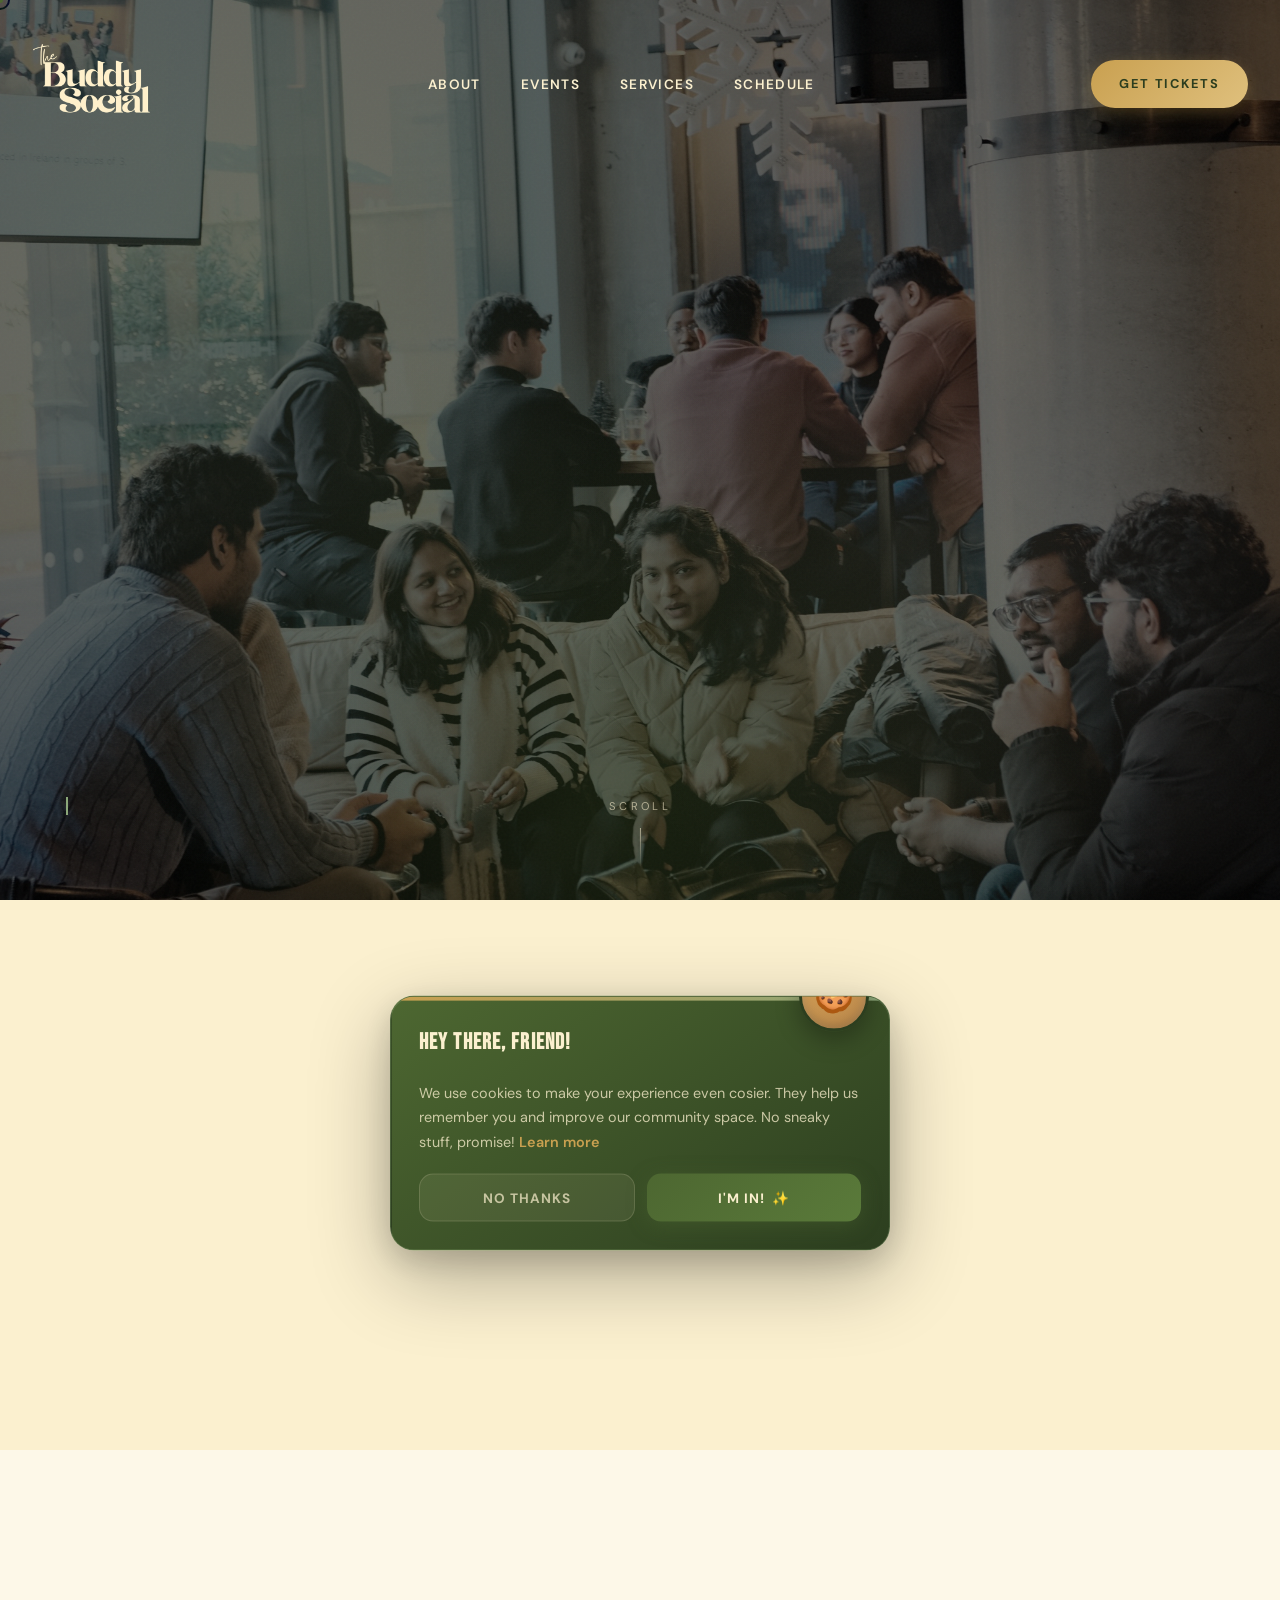
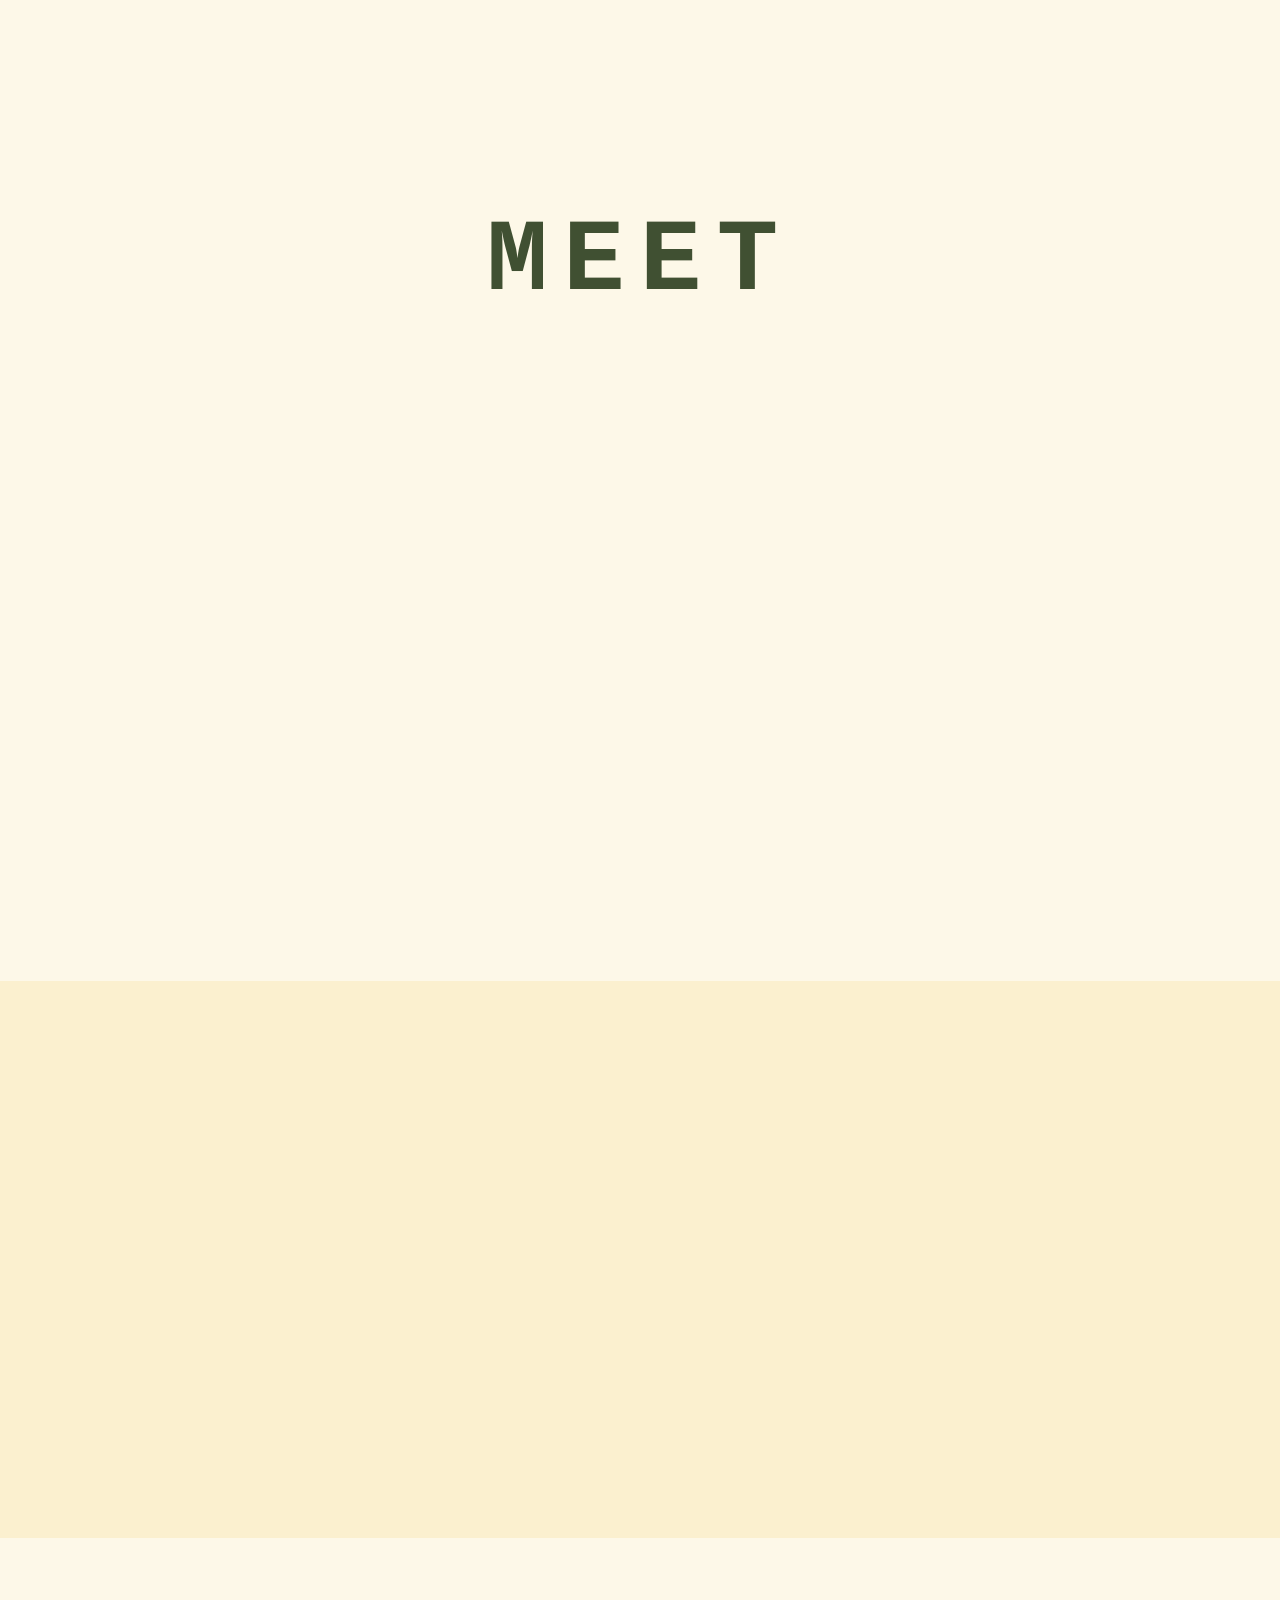
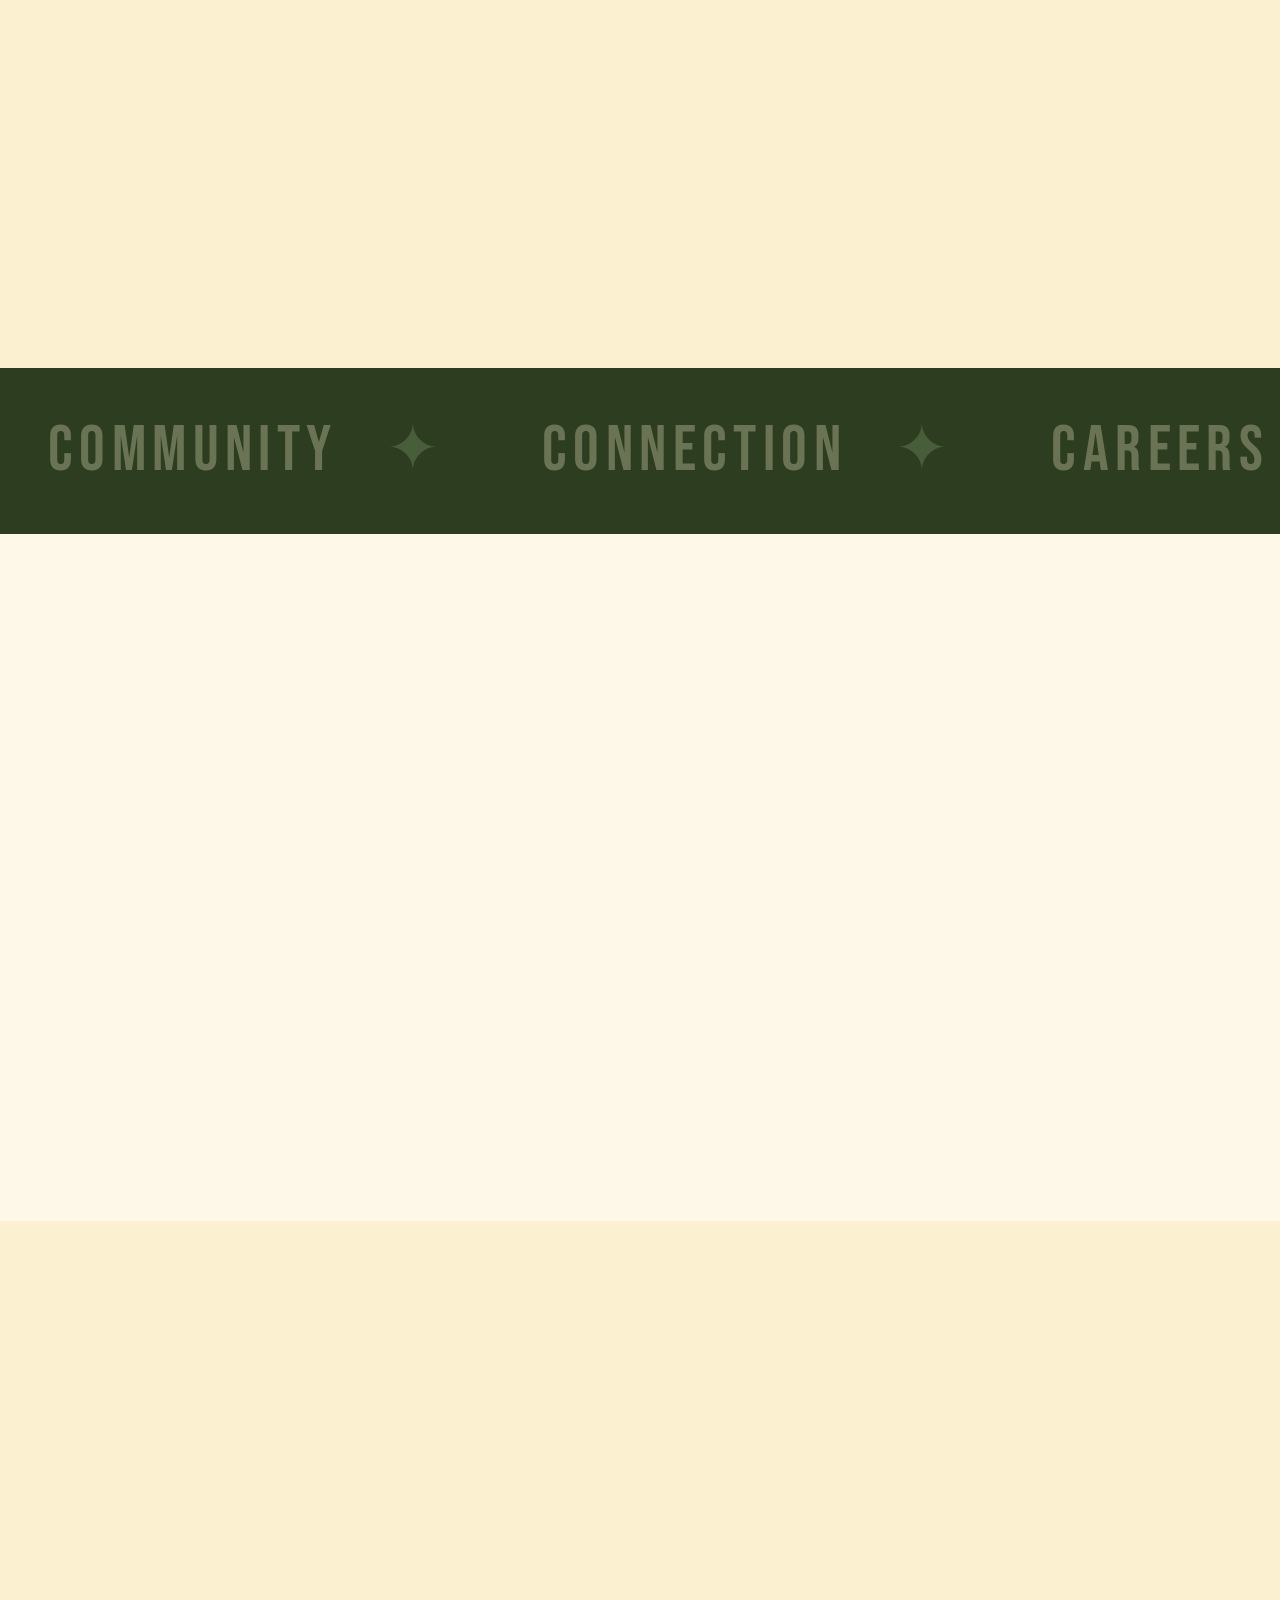
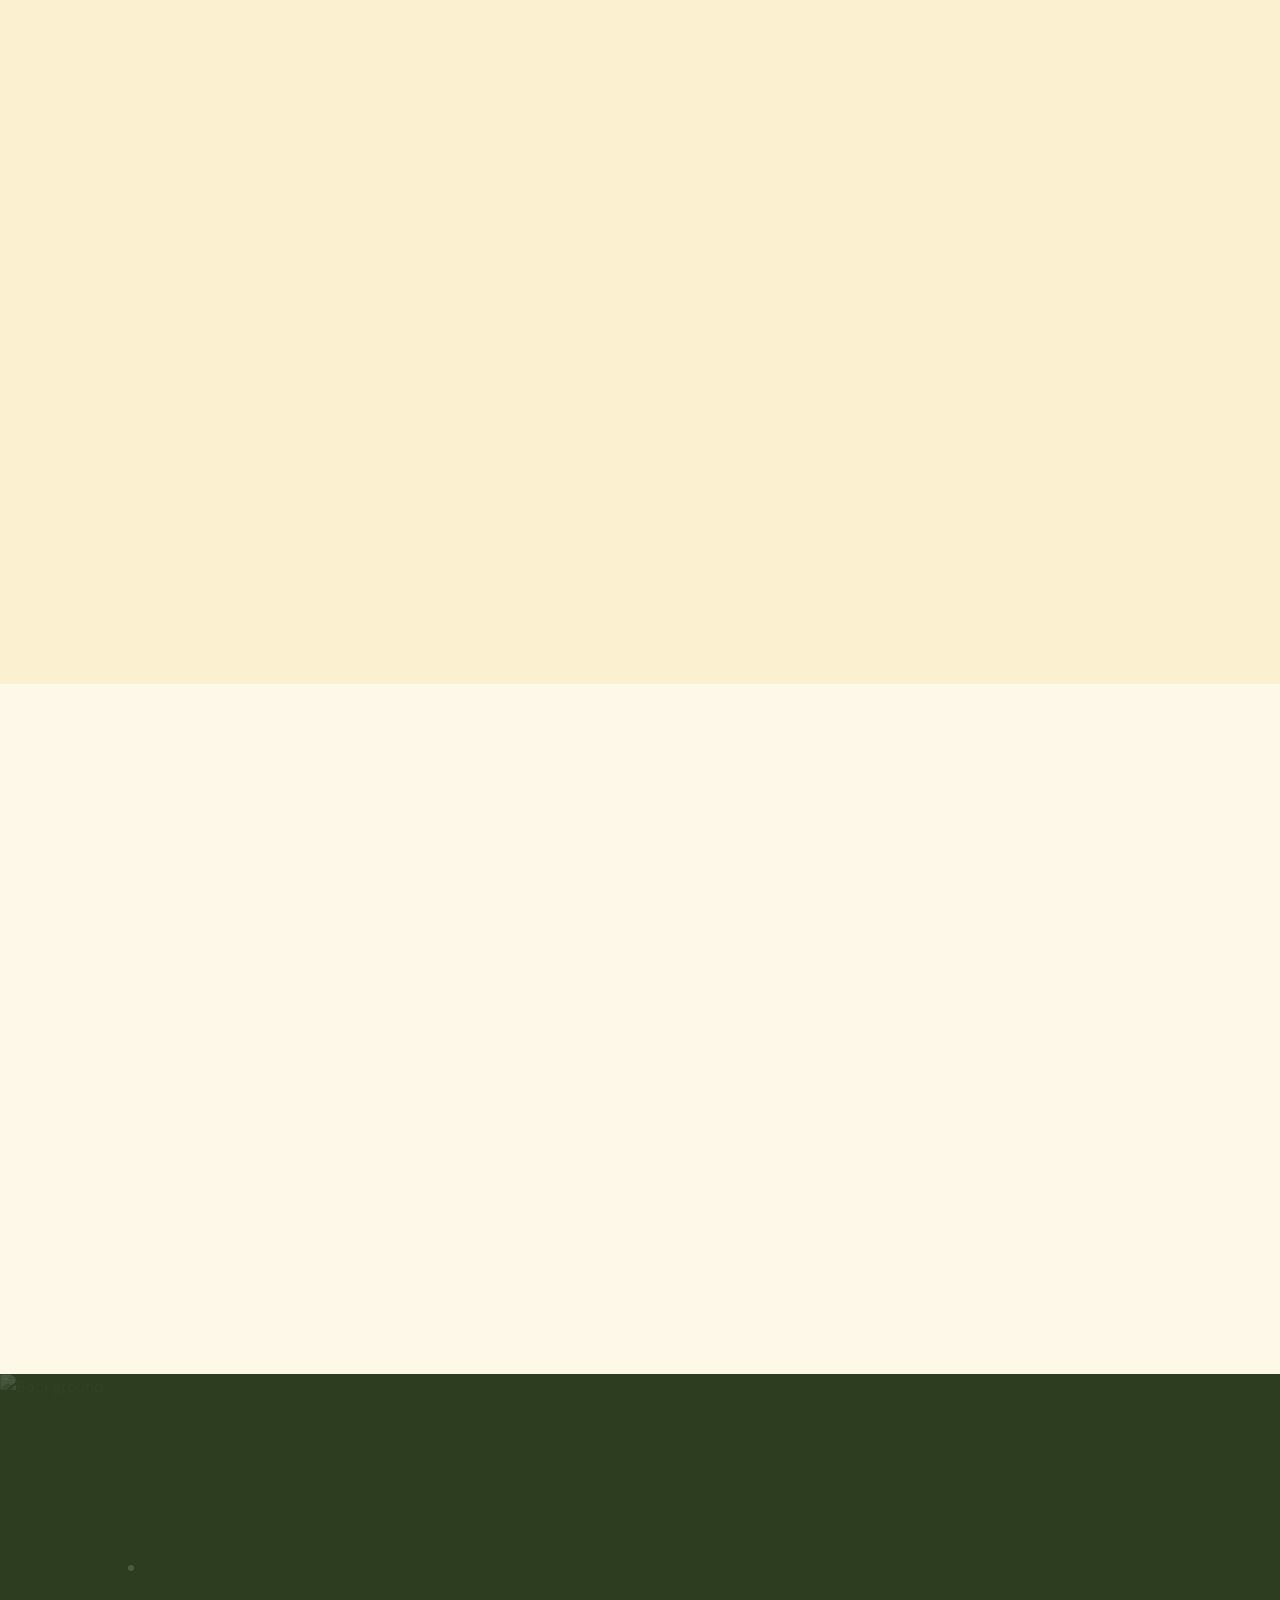
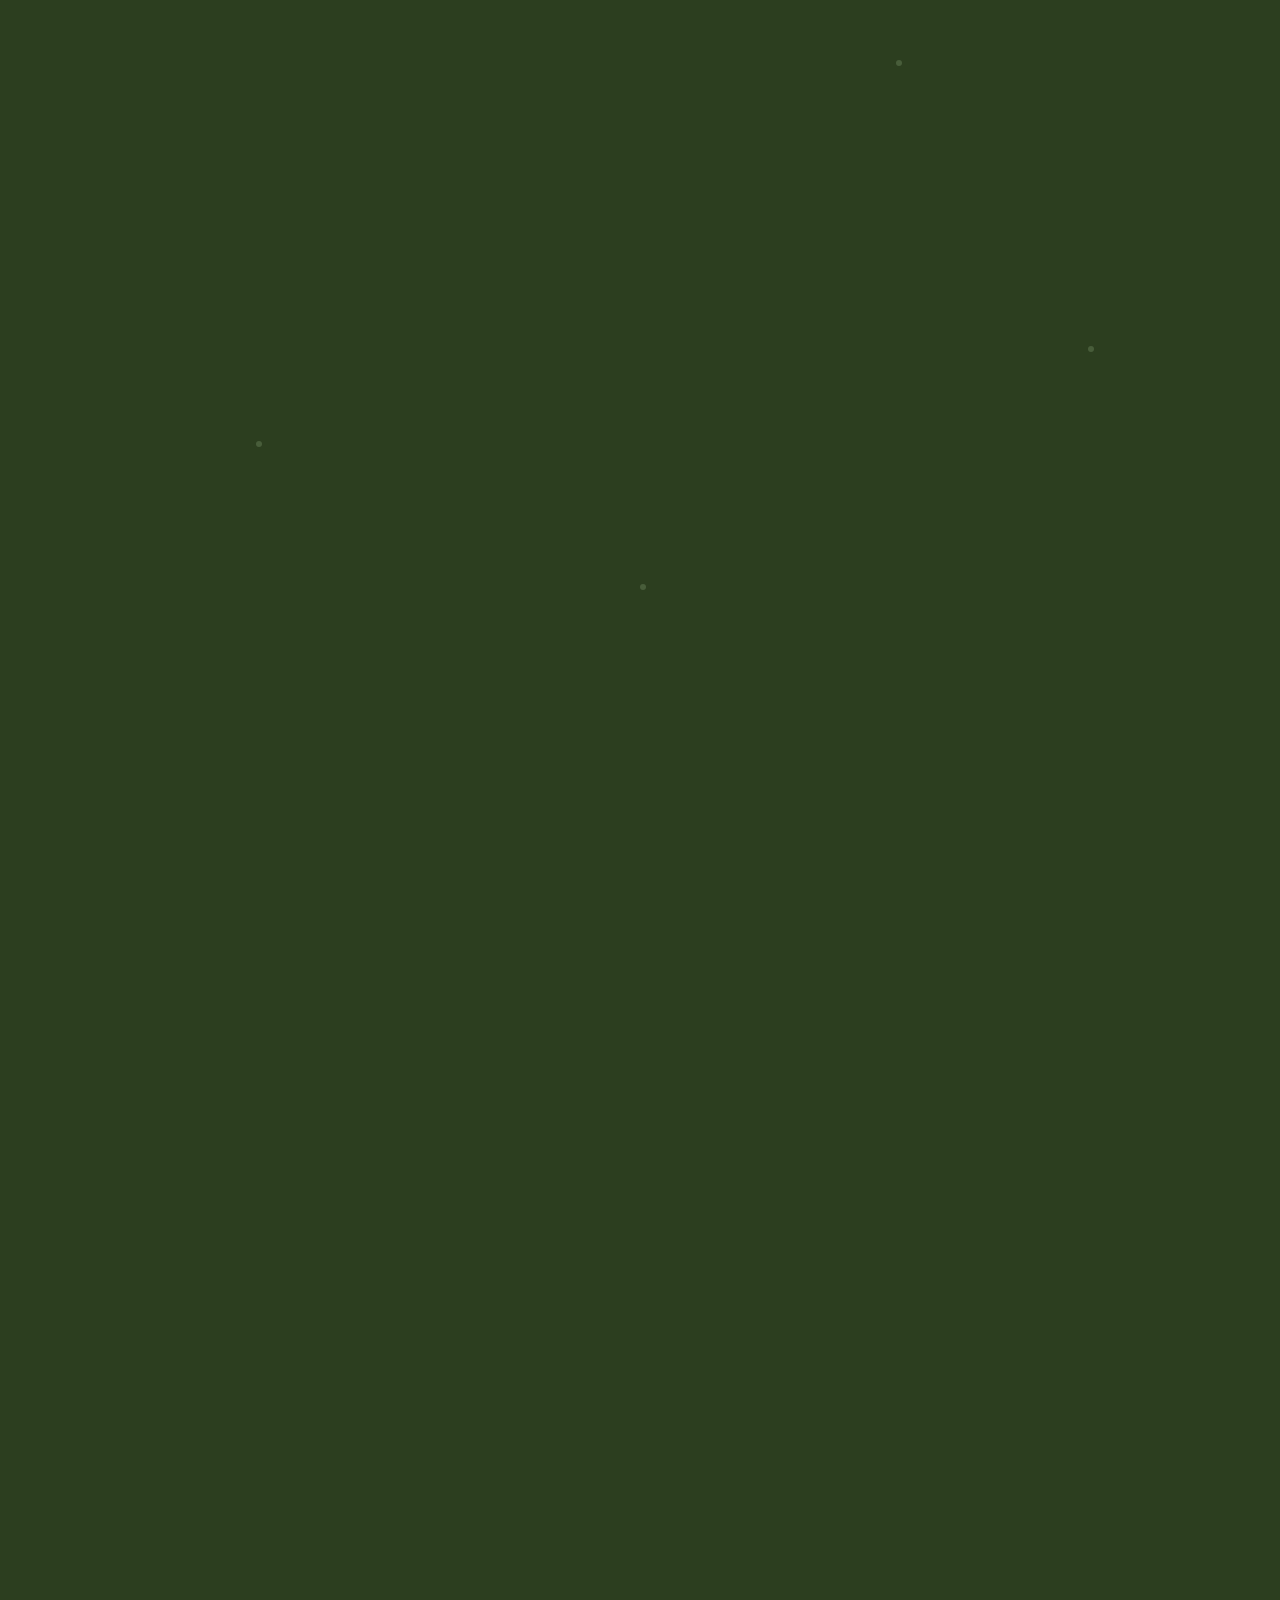
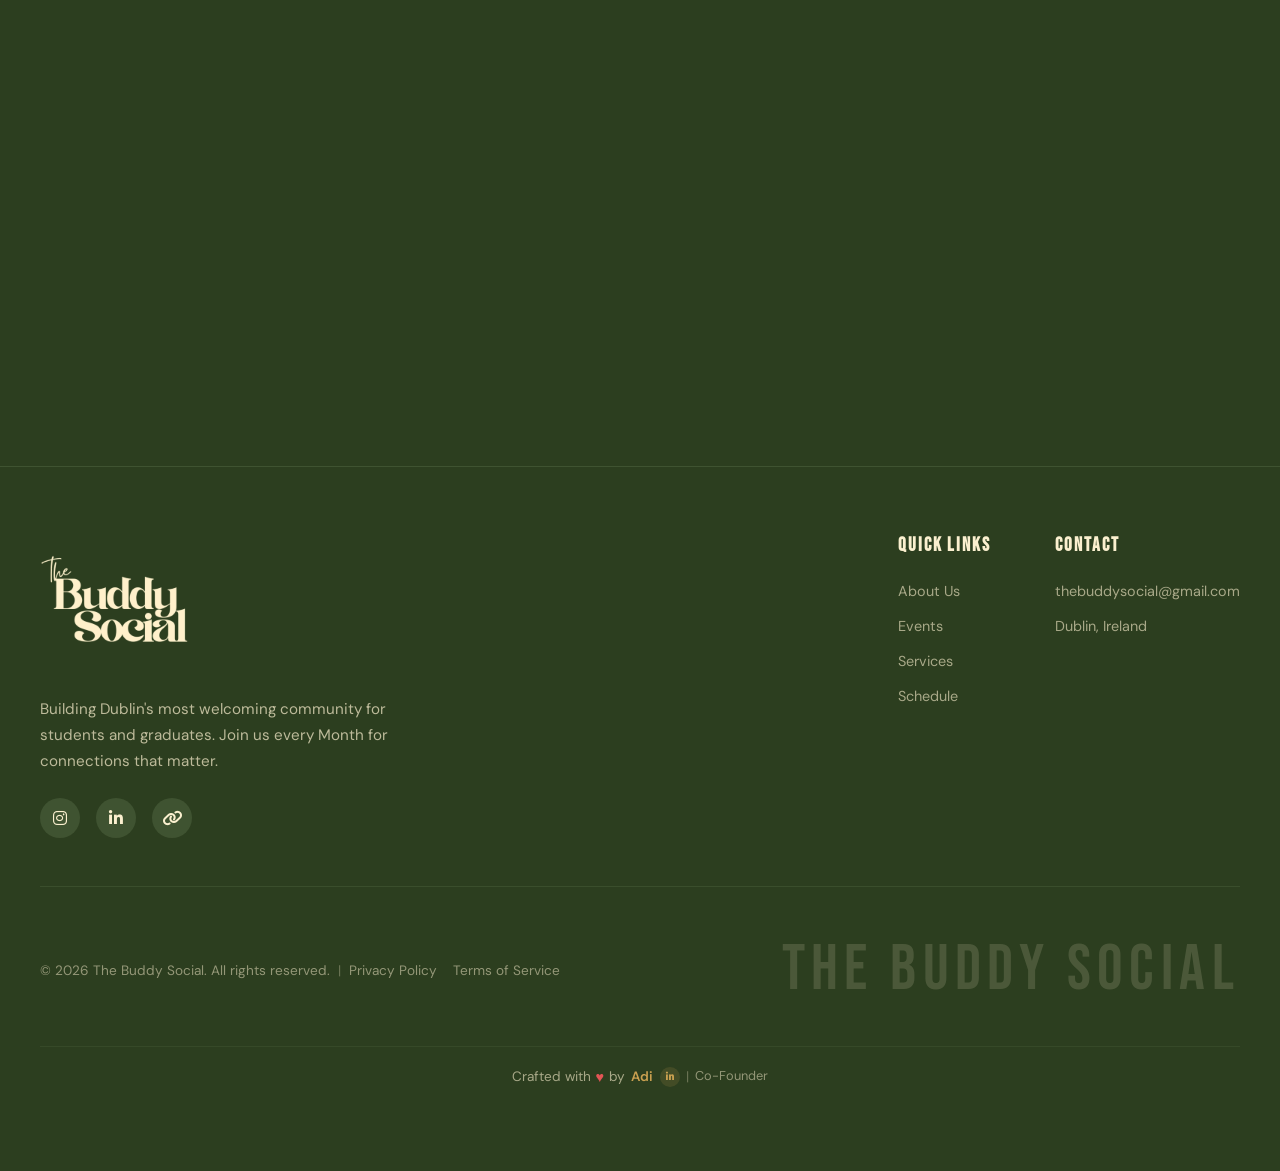
==== commit ad83269c: "Fix hero background photo choice The static image swapped in for the old autoplay video was the pre-" ====
--- a/netlify-deploy/index.html
+++ b/netlify-deploy/index.html
@@ -4048,7 +4048,7 @@
     <!-- SECTION 1: HERO -->
     <section id="section-hero" data-testid="hero-section">
       <div class="hero-bg">
-        <img src="https://images.pexels.com/photos/1640777/pexels-photo-1640777.jpeg?auto=compress&cs=tinysrgb&w=1600" alt="Cafe Background" width="1600" height="1067" fetchpriority="high" decoding="async">
+        <img src="images/hero-community-room.jpg" alt="The Buddy Social community meetup" width="2400" height="1600" fetchpriority="high" decoding="async">
       </div>
       <div class="hero-overlay"></div>
       <div class="hero-grain"></div>
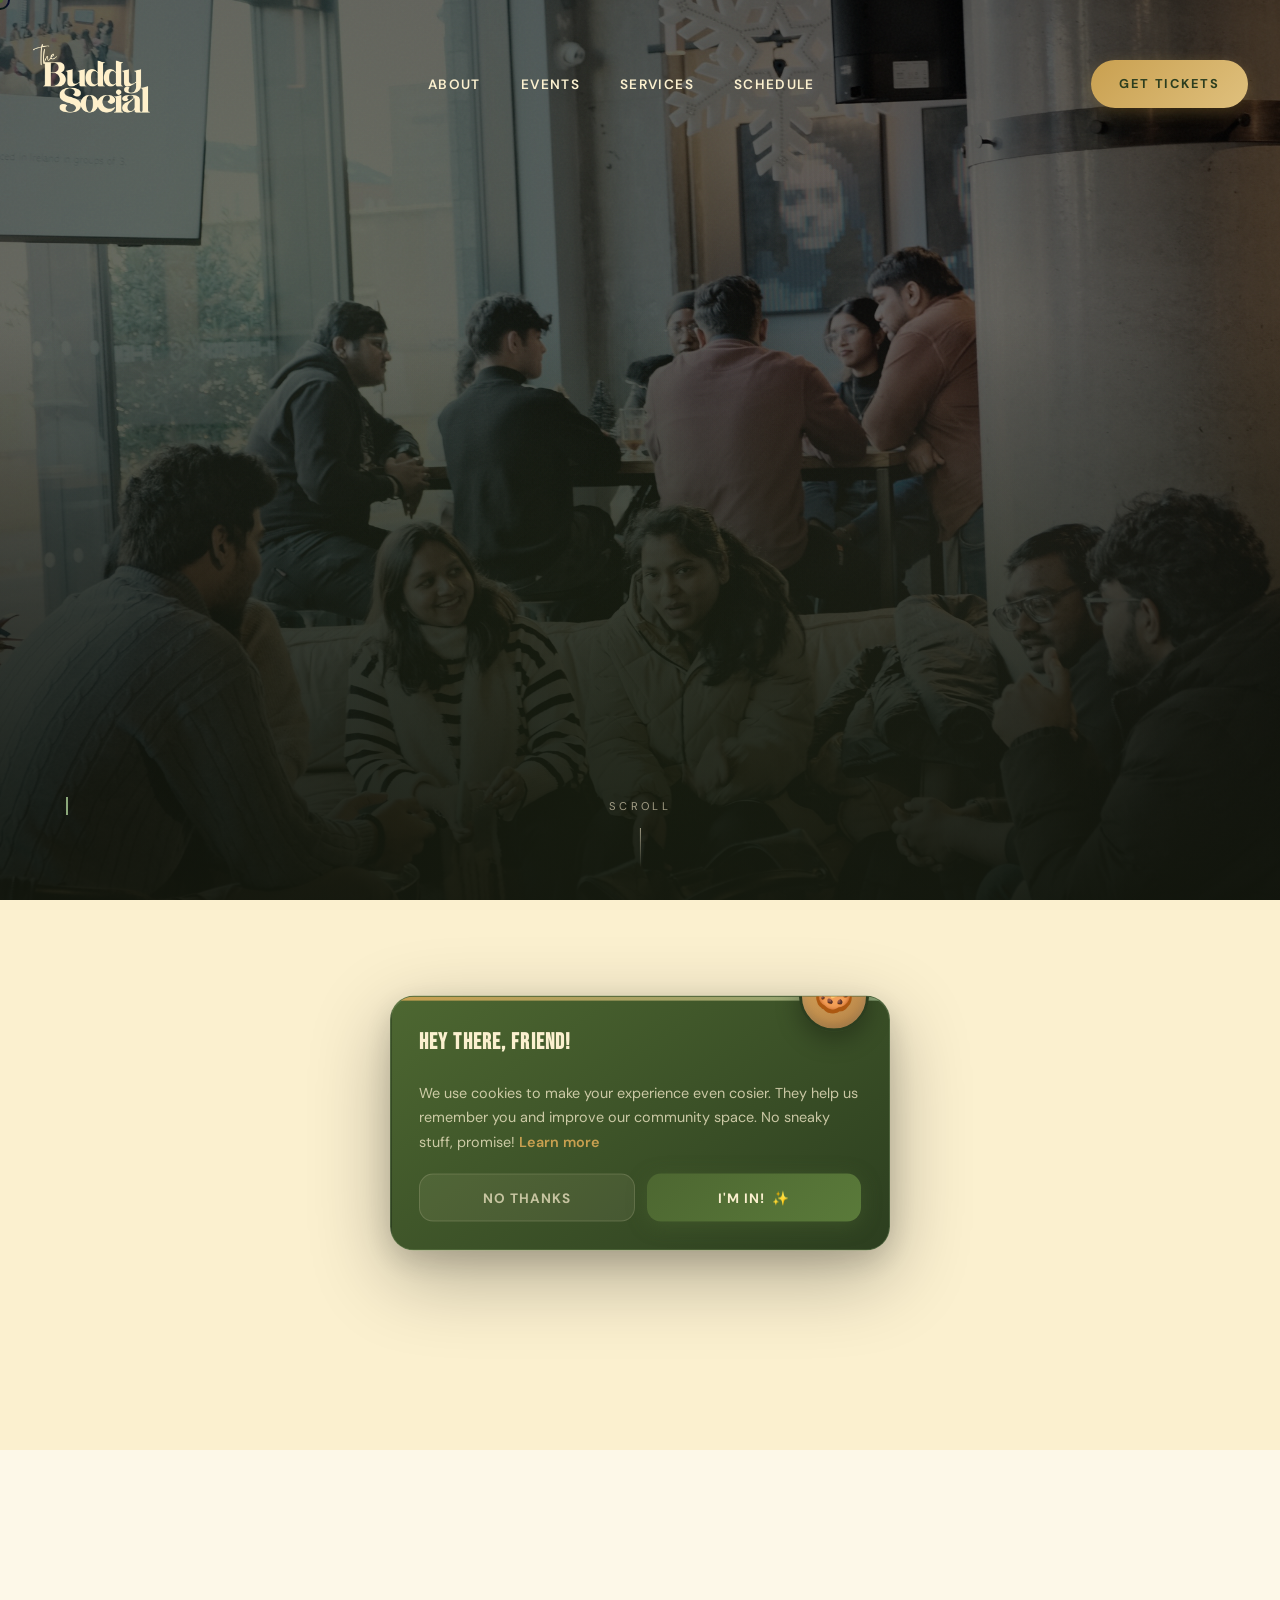
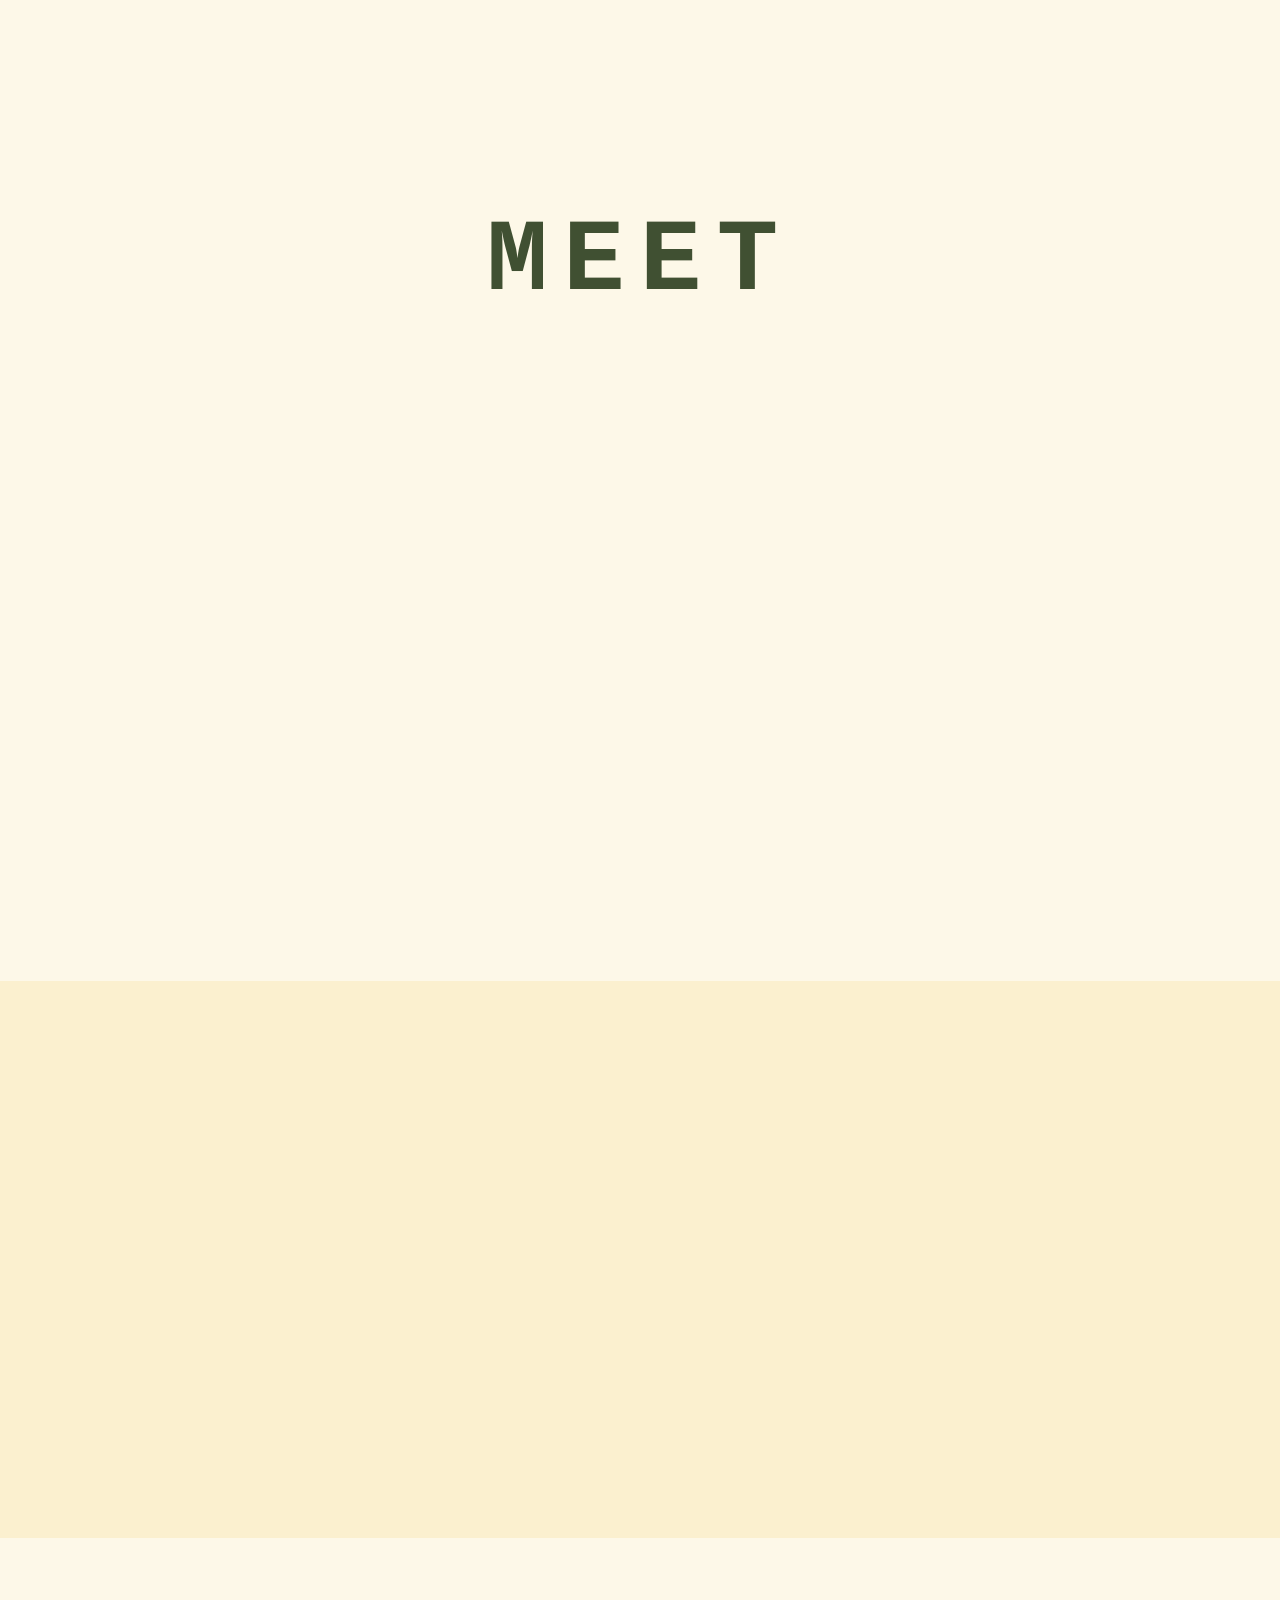
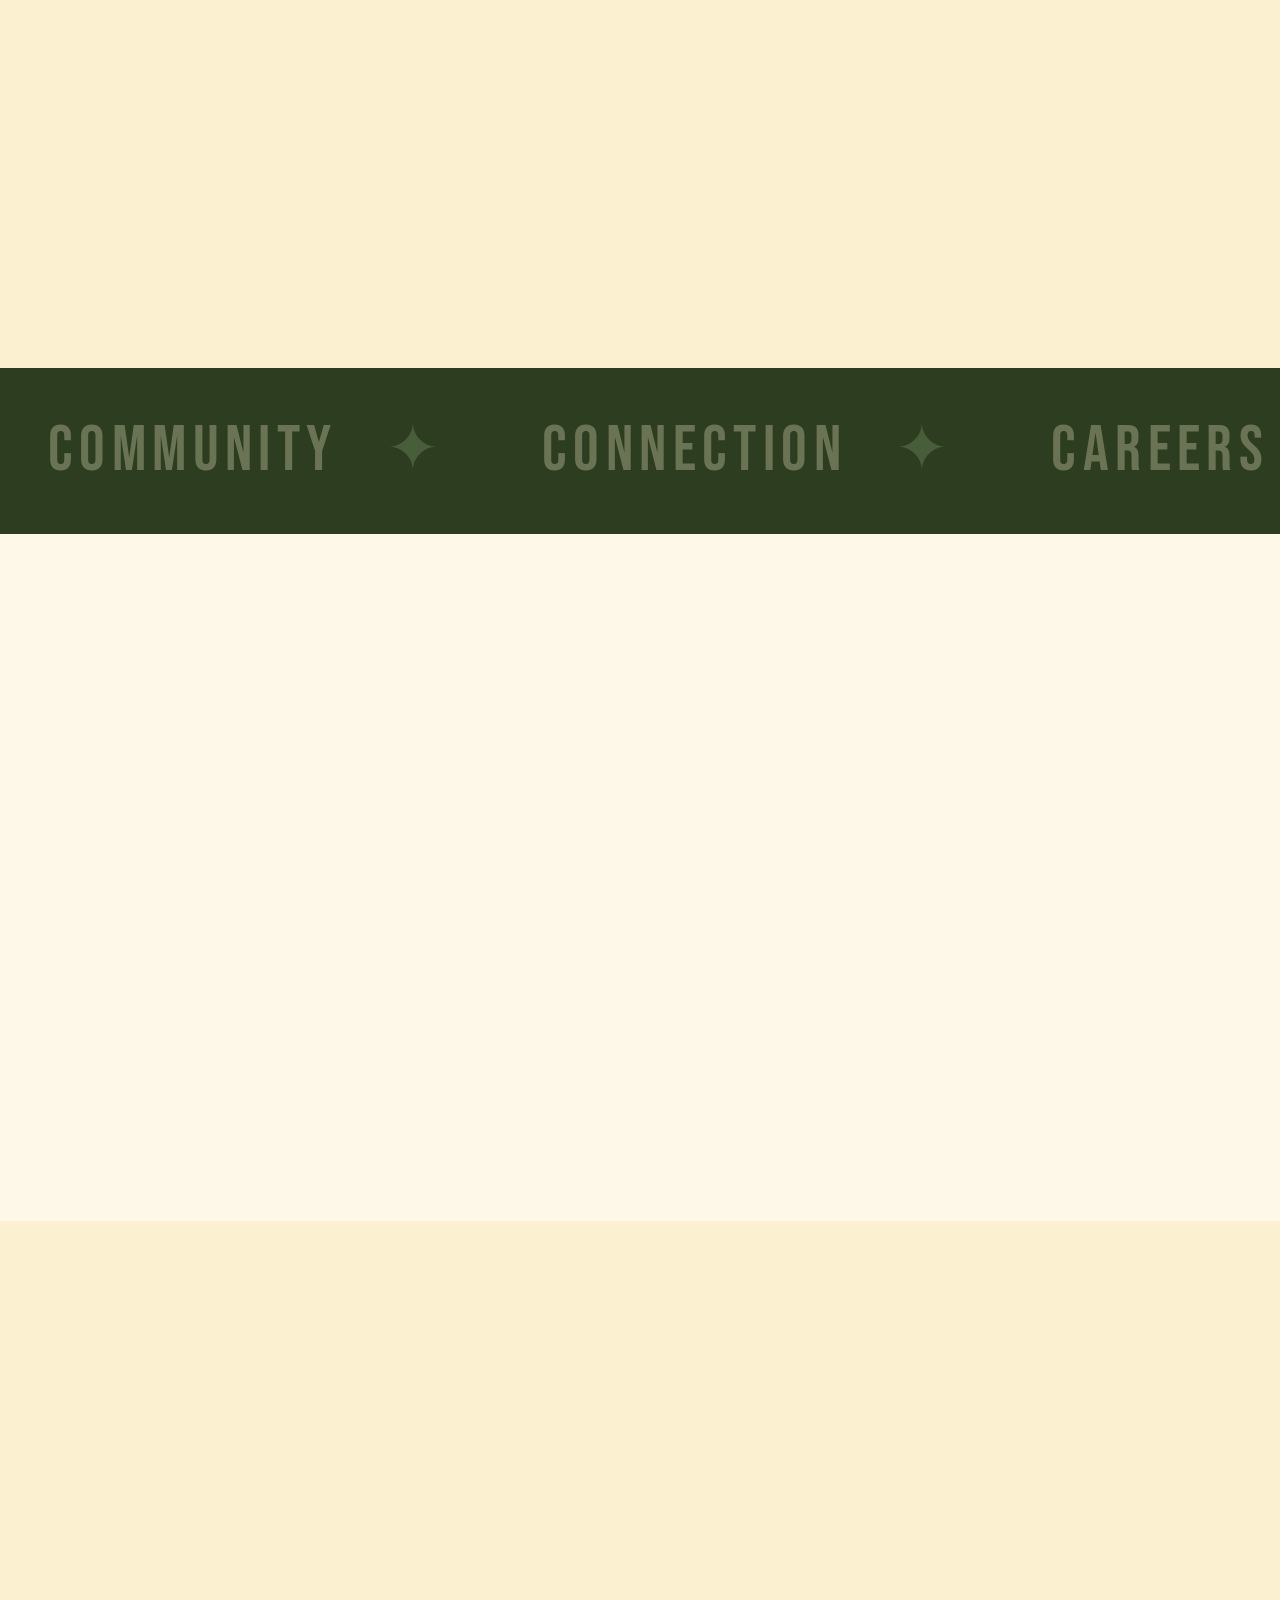
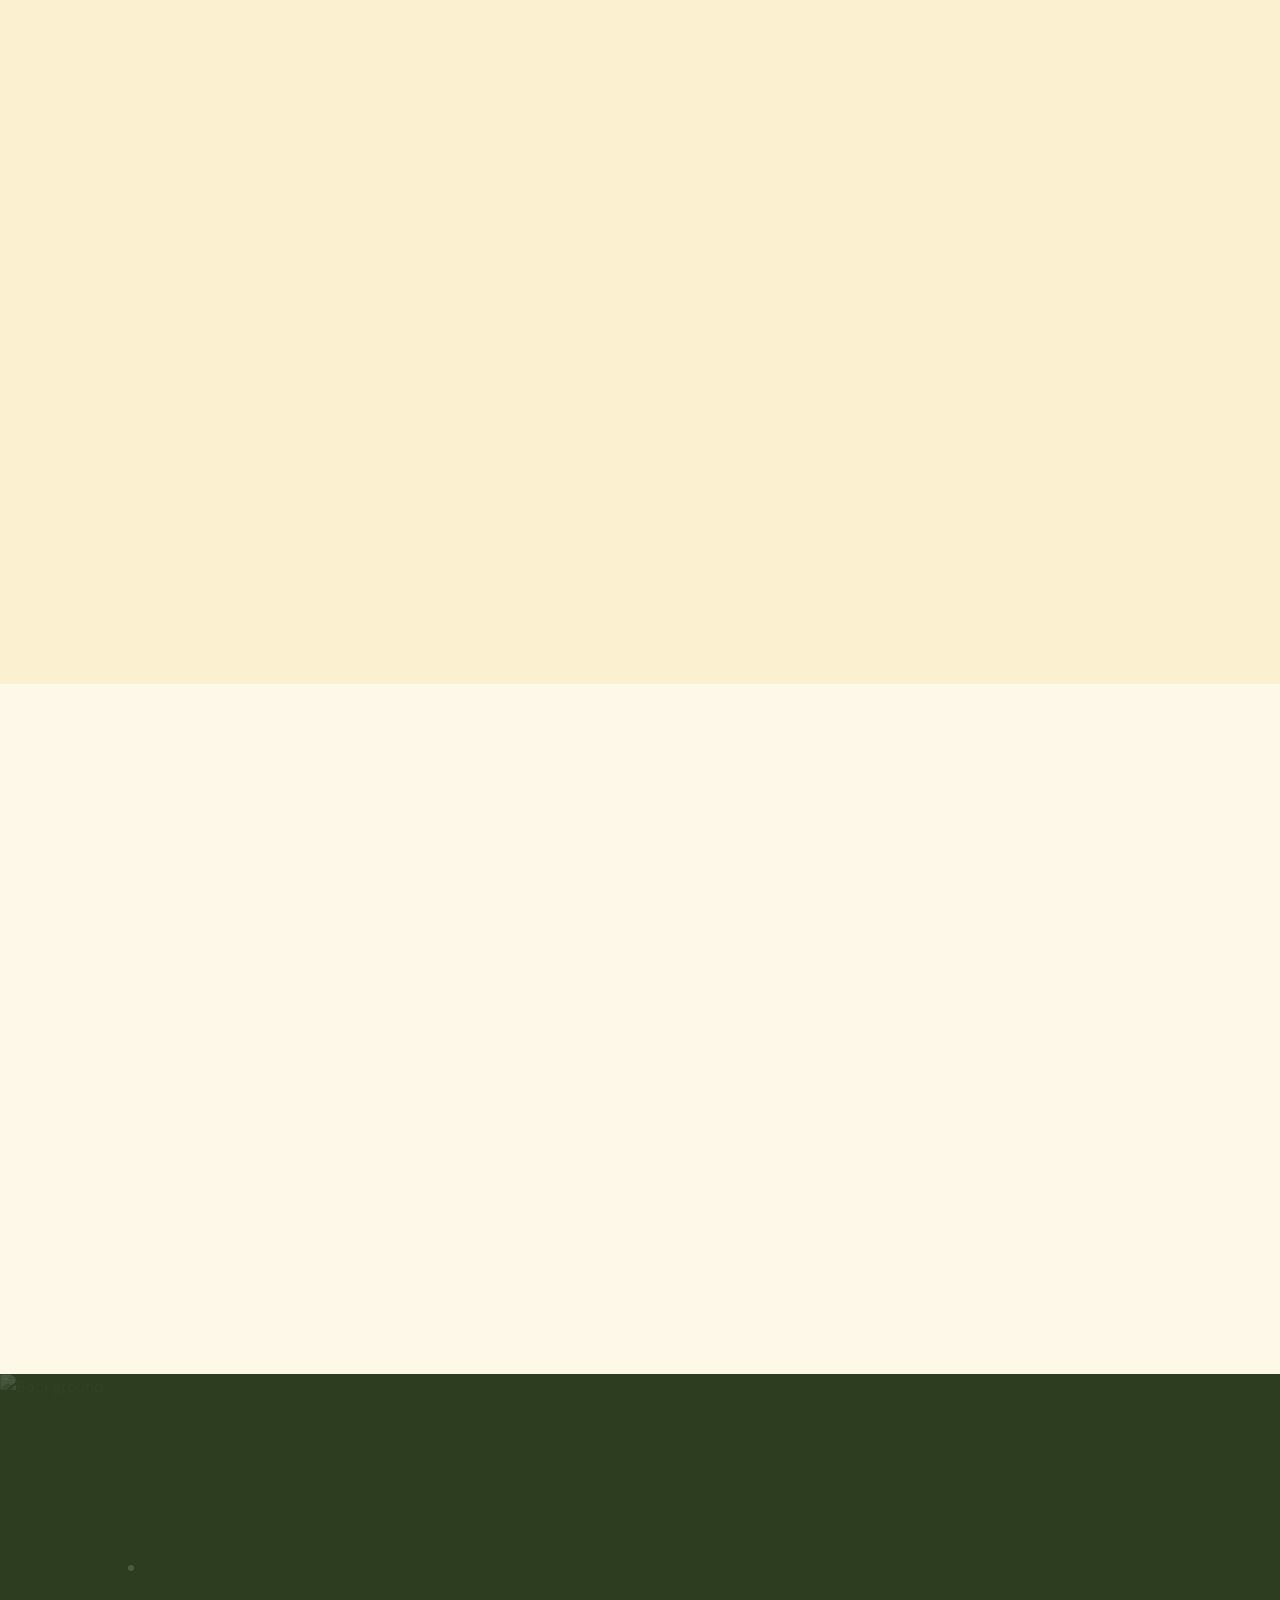
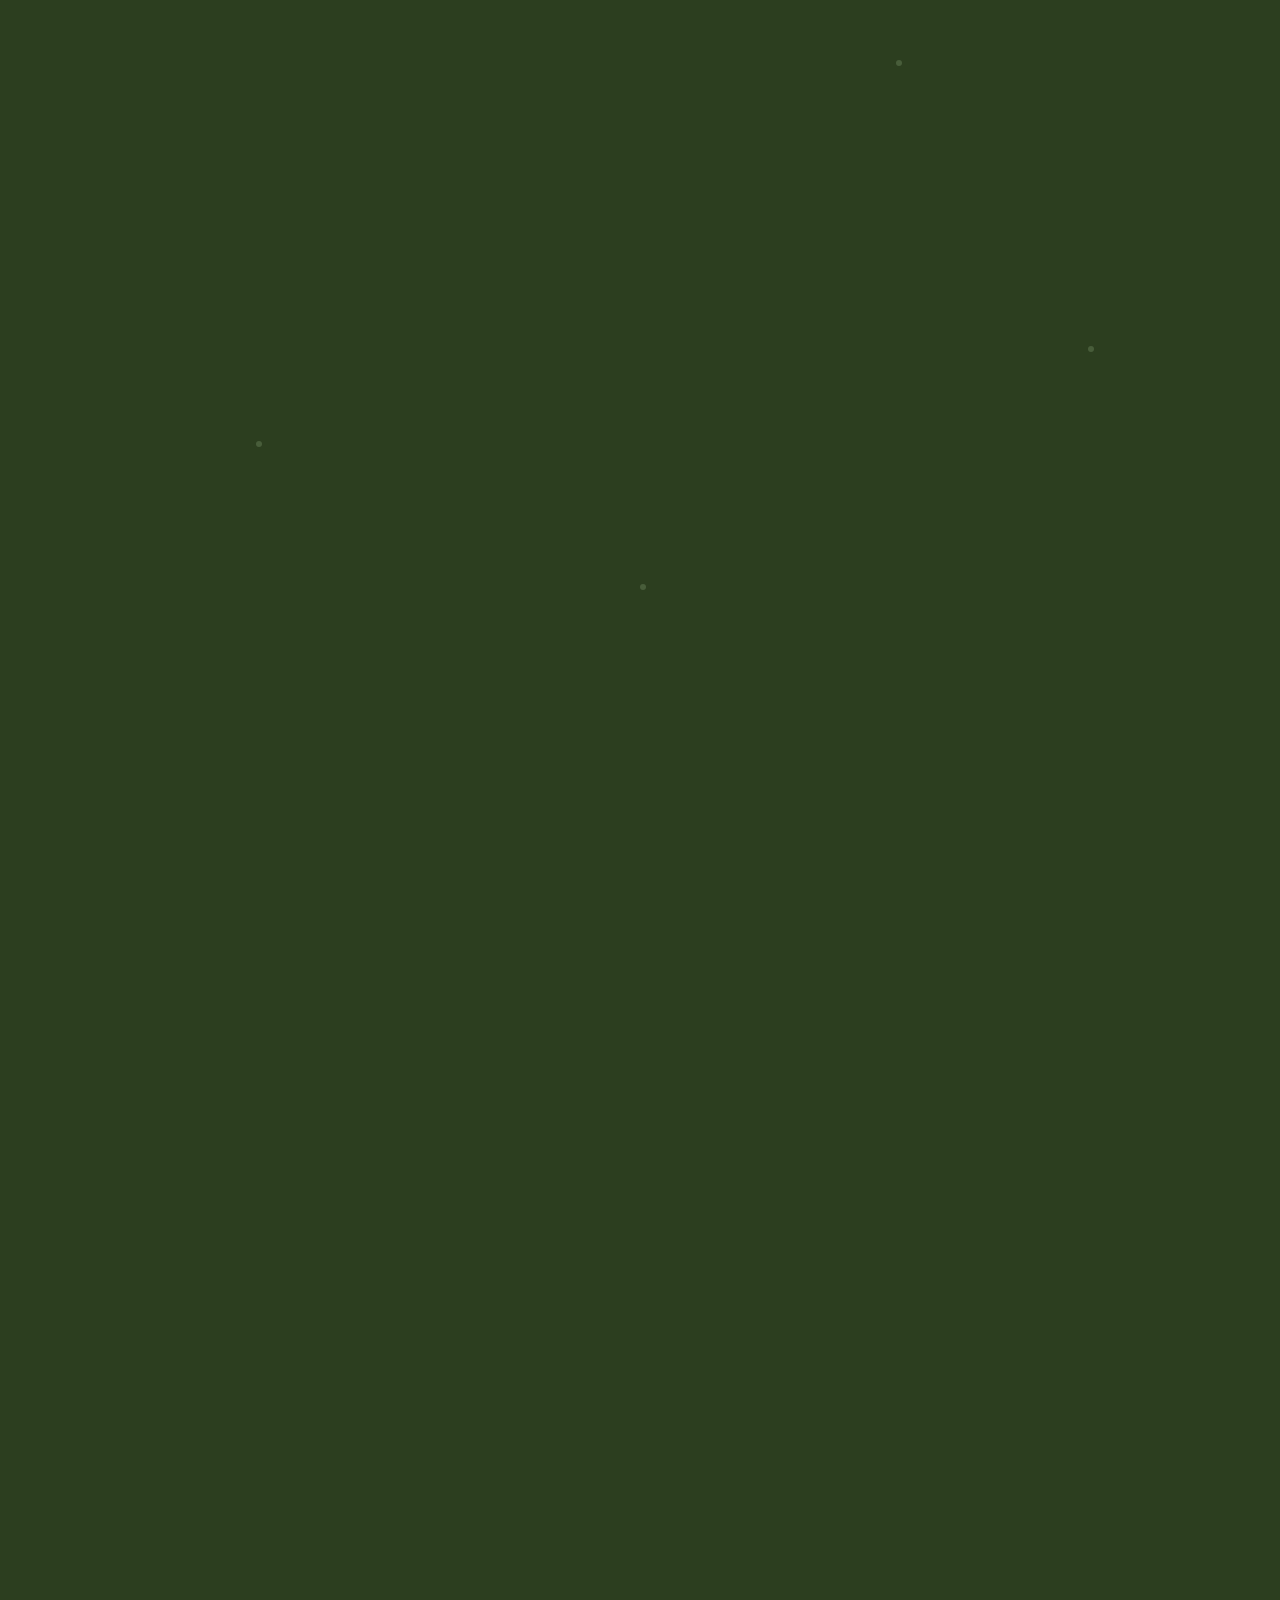
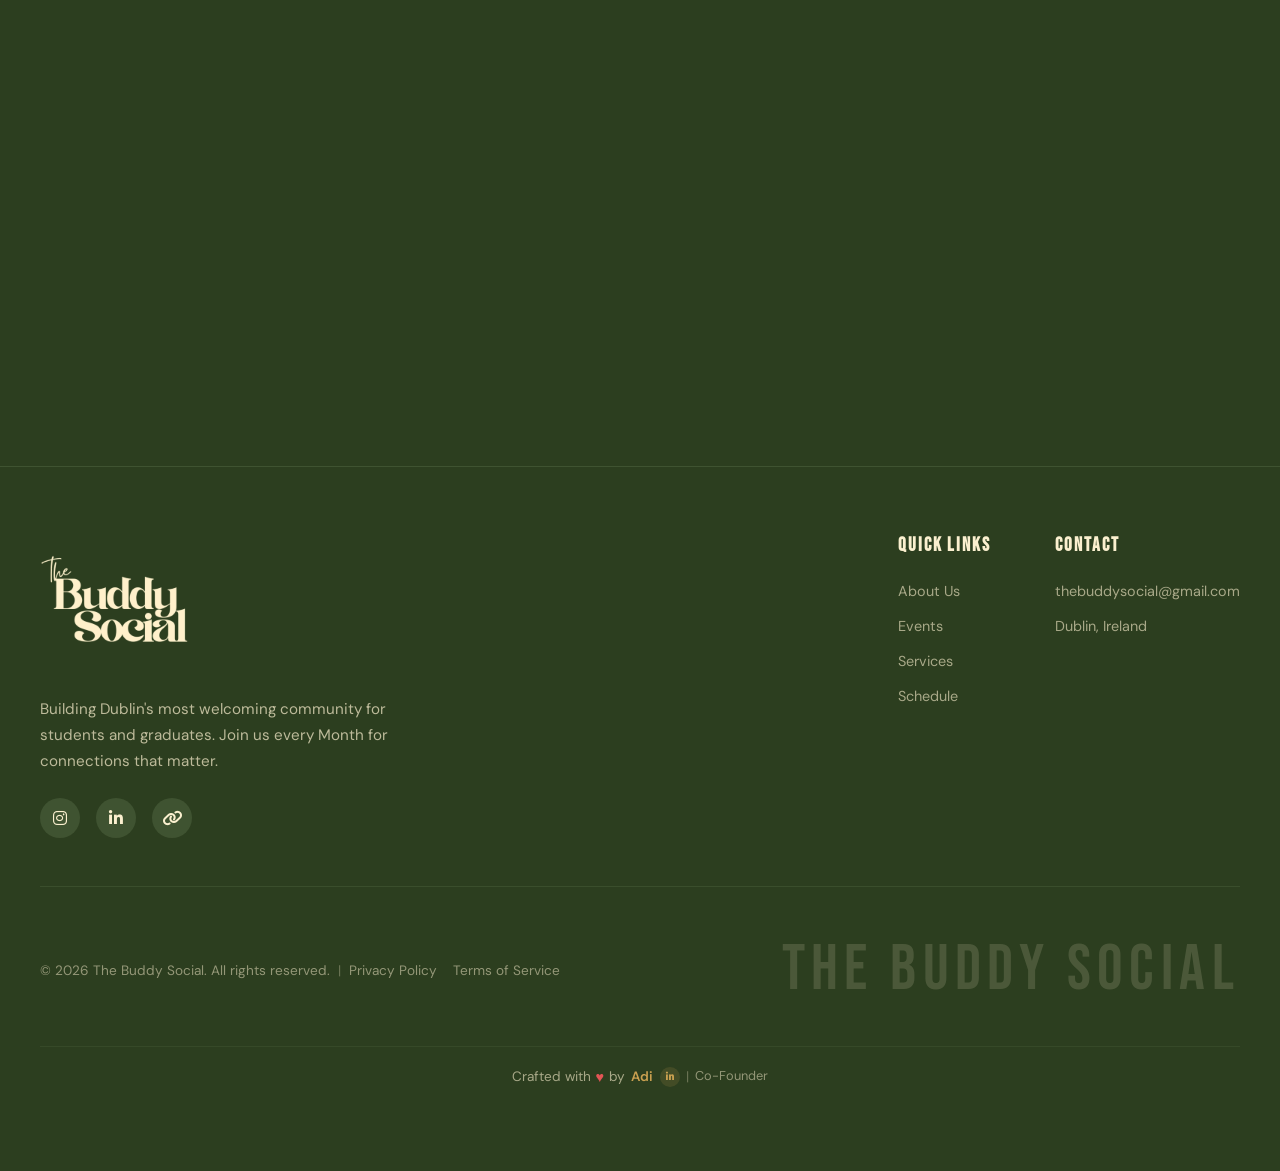
==== commit ffb51c7a: "Fix hero text contrast on mobile with a permanent bottom scrim Hero content is always bottom-anchore" ====
--- a/netlify-deploy/index.html
+++ b/netlify-deploy/index.html
@@ -727,6 +727,15 @@
       pointer-events: none;
     }
 
+    /* Guarantees text legibility over the bottom-anchored hero content
+       regardless of what's in the photo behind it */
+    .hero-scrim {
+      position: absolute;
+      inset: 0;
+      background: linear-gradient(to top, rgba(20, 24, 14, 0.85) 0%, rgba(20, 24, 14, 0.55) 30%, transparent 65%);
+      pointer-events: none;
+    }
+
     .hero-content {
       position: relative;
       z-index: 10;
@@ -4052,7 +4061,8 @@
       </div>
       <div class="hero-overlay"></div>
       <div class="hero-grain"></div>
-      
+      <div class="hero-scrim"></div>
+
       <div class="hero-content">
         <p class="hero-subtitle">Live from Dublin</p>
         <h1 class="hero-title">
